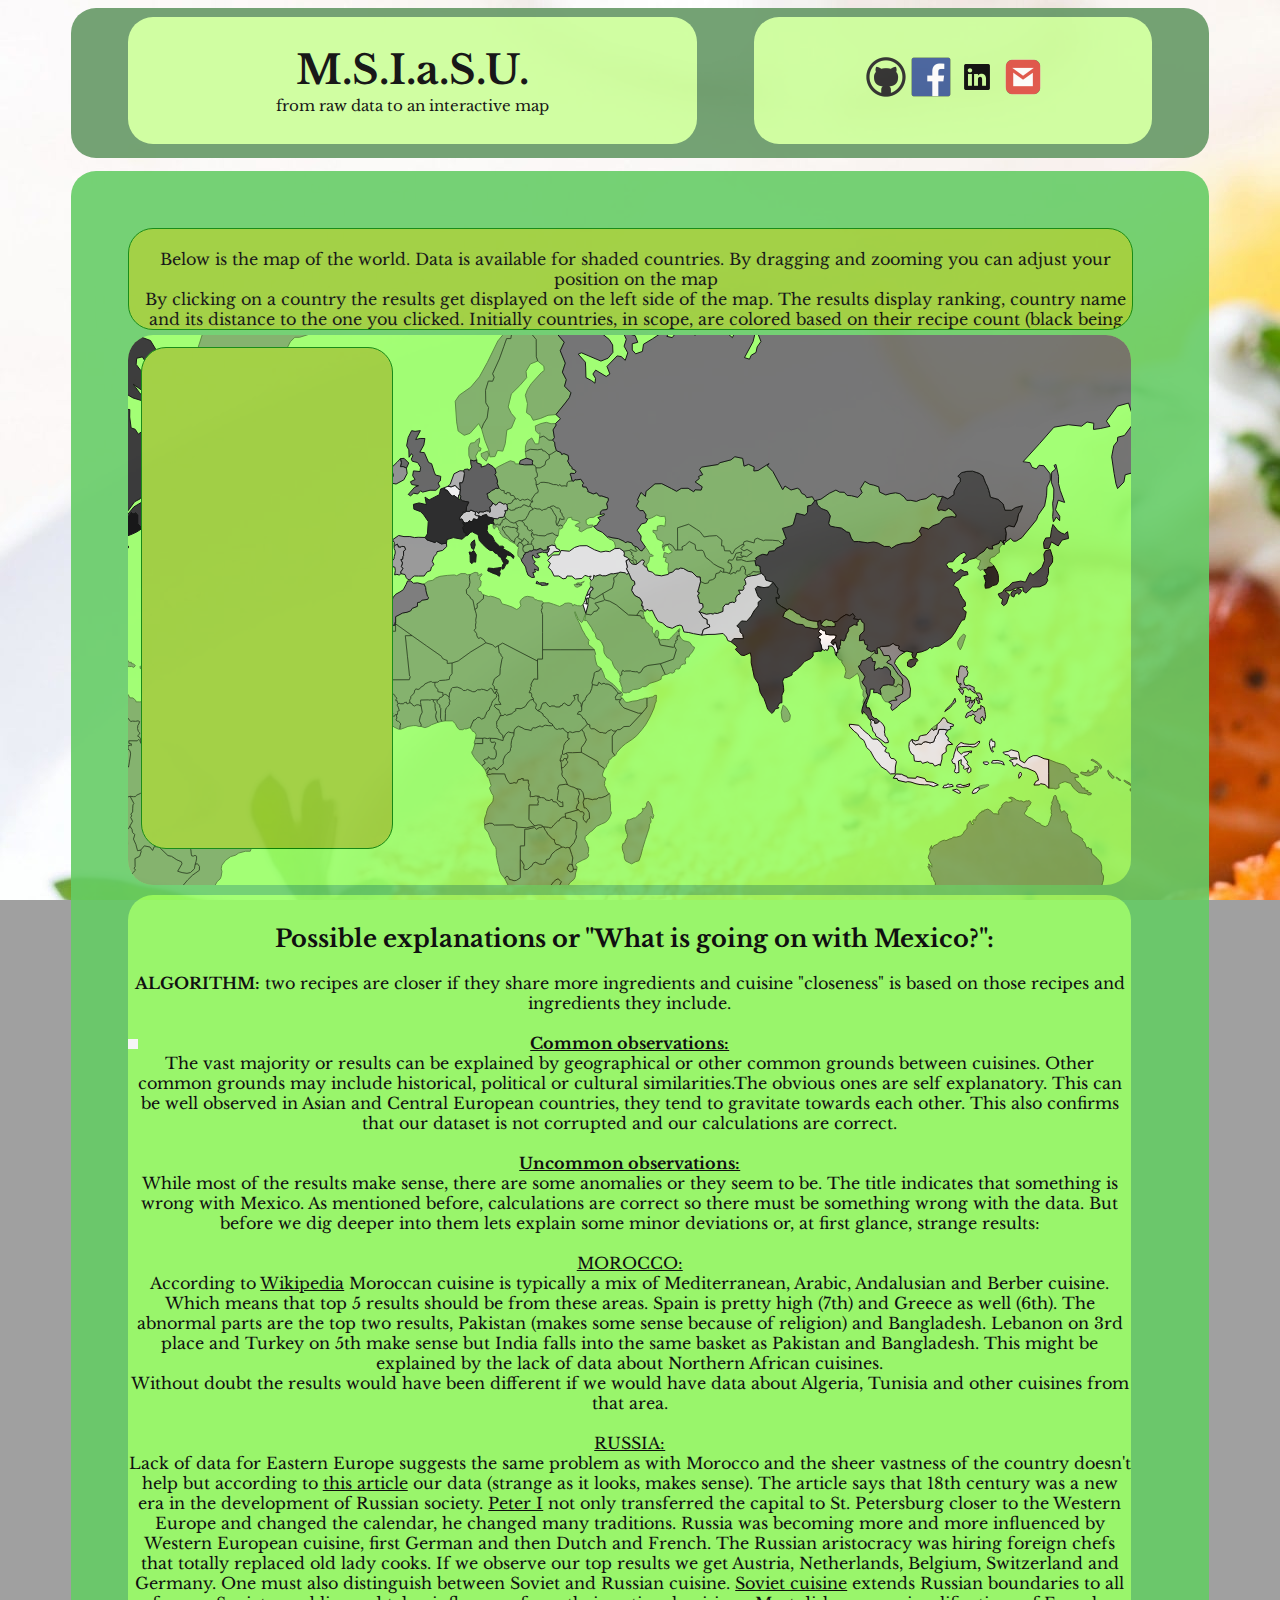
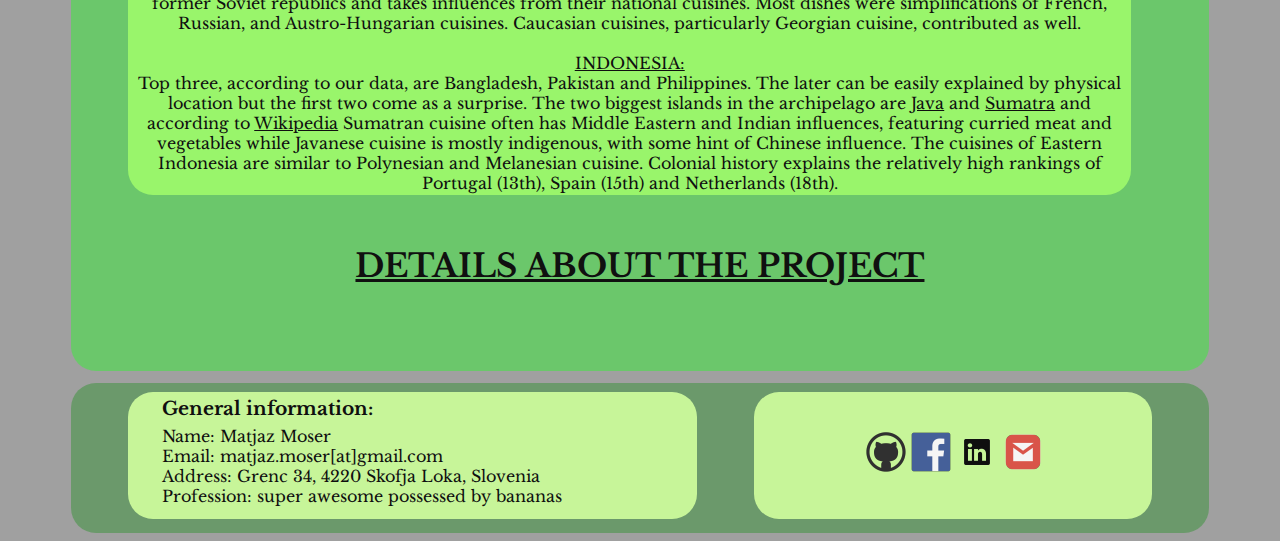
==== index.html @ 3d5a8691 "Mobile stuff" ====
<!DOCTYPE html><html><style> html{background-color:#A0A0A0;background-image:url("cake3.jpg");background-repeat:repeat-y;background-attachment:fixed !important;width:100%}</style> <head><meta name=viewport content="width=device-width, initial-scale=1"> <link rel="shortcut icon" href="cupcake.png"/> <title>M.S.I.a.S.U.</title> <link rel="stylesheet" type="text/css" href="index.css"> <link href='https://fonts.googleapis.com/css?family=Libre+Baskerville' rel='stylesheet' type='text/css'> </head> <body> <div id = "banner"> <div class = "folder"> <div class = "conectors_index"> <div id = "conectors_left"> <div class = "git"> <a href="https://github.com/moserMatjaz" target="_blank"><img src="github-icon.png"/></a> </div> <div class = "face"> <a href="https://www.facebook.com/matjaz.moser" target="_blank"><img src="F_icon.png"/></a> </div> </div> <div id = "conectors_right"> <div class = "linked"> <a href="https://www.linkedin.com/pub/matja%C5%BE-moser/88/410/b95" target="_blank"><img src="Linked_in.png"/></a> </div> <div class = "mail_to"> <a href="mailto:matjaz.moser@gmail.com" target="_blank"><img src="gmail.png"/></a> </div> </div> </div> </div> <div class = "head"> <h1 id = "banner_text"> M.S.I.a.S.U.</h1> <p id = "under_banner">from raw data to an interactive map</p> </div> </div> <div id = "main_index"> <div id = "project"> <div id = "short_descripton"> <p id = "short_description_text"> Below is the map of the world. Data is available for shaded countries. By dragging and zooming you can adjust your position on the map <br> By clicking on a country the results get displayed on the left side of the map. The results display ranking, country name and its distance to the one you clicked. Initially countries, in scope, are colored based on their recipe count (black being the highest). </p> </div> <div id = "map"> <div id = "inside_map"></div> <script src="d3.v3.min.js"></script> <script src="topojson.v1.min.js"></script> <script src="queue.v1.min.js"></script> <script src="jquery-1.11.1.min.js"></script> <script src="visualisation.js"></script> </div> <div id = "below_map"> <h2 id = "explanation_head">Possible explanations or "What is going on with Mexico?":</h2> <p id = "explanation_intro"><strong>ALGORITHM:</strong> two recipes are closer if they share more ingredients and cuisine "closeness" is based on those recipes and ingredients they include.<br><br><ins><strong>Common observations:</strong></ins><br>The vast majority or results can be explained by geographical or other common grounds between cuisines. Other common grounds may include historical, political or cultural similarities.The obvious ones are self explanatory. This can be well observed in Asian and Central European countries, they tend to gravitate towards each other. This also confirms that our dataset is not corrupted and our calculations are correct.<br><br><ins><strong>Uncommon observations:</strong></ins><br>While most of the results make sense, there are some anomalies or they seem to be. The title indicates that something is wrong with Mexico. As mentioned before, calculations are correct so there must be something wrong with the data. But before we dig deeper into them lets explain some minor deviations or, at first glance, strange results: <br><br><ins>MOROCCO:</ins><br> According to <a href="https://en.wikipedia.org/wiki/Moroccan_cuisine" target="_blank">Wikipedia</a> Moroccan cuisine is typically a mix of Mediterranean, Arabic, Andalusian and Berber cuisine. Which means that top 5 results should be from these areas. Spain is pretty high (7th) and Greece as well (6th). The abnormal parts are the top two results, Pakistan (makes some sense because of religion) and Bangladesh. Lebanon on 3rd place and Turkey on 5th make sense but India falls into the same basket as Pakistan and Bangladesh. This might be explained by the lack of data about Northern African cuisines. <br>Without doubt the results would have been different if we would have data about Algeria, Tunisia and other cuisines from that area. <br><br><ins>RUSSIA:</ins><br> Lack of data for Eastern Europe suggests the same problem as with Morocco and the sheer vastness of the country doesn't help but according to <a href="http://www.russian-plus.com/history-of-russian-cuisine-13889" target="_blank">this article</a> our data (strange as it looks, makes sense). The article says that 18th century was a new era in the development of Russian society. <a href="http://russiapedia.rt.com/prominent-russians/the-romanov-dynasty/peter-i/" target="_blank">Peter I</a> not only transferred the capital to St. Petersburg closer to the Western Europe and changed the calendar, he changed many traditions. Russia was becoming more and more influenced by Western European cuisine, first German and then Dutch and French. The Russian aristocracy was hiring foreign chefs that totally replaced old lady cooks. If we observe our top results we get Austria, Netherlands, Belgium, Switzerland and Germany. One must also distinguish between Soviet and Russian cuisine. <a href="https://en.wikipedia.org/wiki/Soviet_cuisine" target="_blank">Soviet cuisine</a> extends Russian boundaries to all former Soviet republics and takes influences from their national cuisines. Most dishes were simplifications of French, Russian, and Austro-Hungarian cuisines. Caucasian cuisines, particularly Georgian cuisine, contributed as well.<br><br><ins>INDONESIA:</ins><br> Top three, according to our data, are Bangladesh, Pakistan and Philippines. The later can be easily explained by physical location but the first two come as a surprise. The two biggest islands in the archipelago are <a href="https://en.wikipedia.org/wiki/Java" target="_blank">Java</a> and <a href="https://en.wikipedia.org/wiki/Sumatra" target="_blank">Sumatra</a> and according to <a href="https://en.wikipedia.org/wiki/Indonesian_cuisine" target="_blank">Wikipedia</a> Sumatran cuisine often has Middle Eastern and Indian influences, featuring curried meat and vegetables while Javanese cuisine is mostly indigenous, with some hint of Chinese influence. The cuisines of Eastern Indonesia are similar to Polynesian and Melanesian cuisine. Colonial history explains the relatively high rankings of Portugal (13th), Spain (15th) and Netherlands (18th).<br><br><ins>ISRAEL:</ins><br> Mostly influenced by Jewish cuisine and incorporates many foods traditionally eaten in Middle Eastern and Mediterranean cuisines. According to <a href="http://www.sbs.com.au/food/article/2008/07/01/about-israeli-food" target="_blank">SBS</a> the influences on Jewish food can be divided into two: that of the Ashkenazic and Sephardic. Ashkenazic refers to Jewish immigrants from Eastern and Western Europe. Sephardic refers to the Jewish people originating from the Middle Eastern countries. That would explain the top rankings of European countries. But according to the same article it has a strong Spanish and Portuguese influence. Well, our data shows Portugal on 12th place, Morocco on 14th and Spain at a very low 25th place. With the lack of data for most Middle Eastern countries we cannot confirm this but Turkey ranks pretty hight (8th) and Lebanon as well (16th). <br><br><ins>ITALY:</ins><br> Italian cuisine is mostly influenced by Mediterranean on or we could also say that Mediterranean is highly influenced by Italian. According to our data that seem to be true. Tops 6 cuisines are all from Mediterranean region but it comes as a surprise that Turkey ranked first. Well, two countries do have a lot of common history. Turkey, being a part of the <a href="https://en.wikipedia.org/wiki/Roman_Empire" target="_blank">Roman</a> and later <a href="https://en.wikipedia.org/wiki/Byzantine_Empire">Byzantine empire</a>, had influence on Italian cuisine. <a href="https://jumpinweb.wordpress.com/2012/11/27/food-exchange-between-italy-turkey/" target="_blank">This post</a> suggests that Italian cuisine in itself takes heavy influences from Etruscan, ancient Greek, ancient Roman,Byzantine and Jewish.<br>The same article states that Italian and Turkish cuisine have many common ingredients but they vary in spices. Italian being more simplistic, using less spices, then that of Turkey. Common spices are basil, pepper, mint, and parsley. Also both cuisines use a lot of seafood and share a big passion for salads (olive oil, feta cheese, vinaigrette and chopped green vegetables with tomatoes). <br><br><ins>SPAIN:</ins><br> Our results suggest that Spain is highly similar to Turkish and Pakistani cuisine. This can be partially explained by the dominion of <a href="https://en.wikipedia.org/wiki/Moors">Moors</a> in Spain, which invaded Iberian peninsula in 711 AD. The Muslim connection is a plausible explanation even though the Moors were of Berber and Arab descent and the name is connected with, what is now, Morocco which ranked 4th in our calculations. Spain was a major player in the colonial age and in the age of exploration of the New World (Americas) so that could explain its connection to the Mexican cuisine, it would be interesting to see the similarities to other Latin-American countries (data is absent).<br>Portugal, its western neighbor ranked 5th, surprisingly low. Spain also incorporates a lot of Mediterranean dishes which connects it to Greece at 6th, Lebanon at 7th and Italy at 9th place.<br><br><strong><h3>There are also some that, according to our data, seem to make little or no sense. These are:</h3></strong> <br><br><p id = "explanation_intro"><ins>PHILIPPINES:</ins><br> Out of top 5 only two make sense. Indonesia at 2nd place and China on 4th place. <a href="https://en.wikipedia.org/wiki/Philippine_cuisine" target="_blank">Philippine cuisine</a> is in fact strongly connected to both Indonesia and China. This can be explained by geographical and cultural similarities. Well there is not much of those with China but the cuisines are proven to be similar. The confusing part is Bangladesh being the top ranked, Pakistan on third place and Turkey on fifth. Unfortunately we found no explanation in the literature to explain this uncommon similarity .<br><br><ins>PORTUGAL:</ins><br>According to the article published in <a href="http://portuguesefood.about.com/od/PortHistory/a/The-Diverse-Influences-That-Created-Traditional-Portuguese-Cuisine.htm" target="_blank">About Food</a>, Portuguese cuisine was highly influenced by the <a href="https://en.wikipedia.org/wiki/Moors">Moors</a>, just like Spanish. And just like Spain they were also a major player in the exploration (first to sail the Cape of Good Hope in 1487 and established a route to the far east). This brought many new spices and ingredients to the portfolio of Portuguese chefs. Being a nation of explorers they also sailed West to South America and returned with pineapples, tomatoes, potatoes and corn which are all well established in the cuisine. The <a href="http://portuguesefood.about.com/od/PortHistory/a/The-Diverse-Influences-That-Created-Traditional-Portuguese-Cuisine.htm" target="_blank">article</a> also mentions strange combinations of ingredients such as bananas with fish. <br> Portuguese cuisine incorporates many properties of Mediterranean cuisine and seafood in general but according to our data Portuguese cuisine is mostly connected with central Europe its Mediterranean cousins landed on 8th (Spain) and 12th (Italy) place.</p><br><br><strong><h3>And finally the long expected Mexico:</h3></strong><br><br> <p id = "explanation_intro">According to Wikipedia, <a href="https://en.wikipedia.org/wiki/Mexican_cuisine">Mexican cuisine</a> is primarily a fusion of indigenous Mesoamerican cooking with European, especially Spanish, elements added after the Spanish conquest of the Aztec Empire in the 16th century. African and Asian influences were also introduced into the mixture during this era as a result of African slavery and the <a href="https://en.wikipedia.org/wiki/Manila_galleon">Manila-Acapulco Galleons</a>. This indicates a variety of influences from all over the place. Well it makes sense but according to our data Spain is ranked on 6th place, not nearly high enough. Top five are Bangladesh, Pakistan, Turkey, Indonesia and India respectively, all of them far away.<br><br>One might wonder why we didn't include Mexico in the "little or no sense" section because the connection to these countries sure makes little (or no) sense. The most interesting part about Mexico is its position at the top 5 for some unusual cuisines, which are: Turkey, Iran, Pakistan, Bangladesh and Indonesia, they are really a strange bunch. Mexico also appeared in top 5 for Spain but that makes perfect sense. <br>So let us dive deeper into our Mexican data: <br><br>Number of recipes: <ins>2390</ins><br>Number of ingredients: <ins>251</ins><br>Number if ingredient categories: <ins>14</ins><br><br>Mexican cuisine in itself incorporates all ingredient categories from our dataset. It also includes 65 percents of all ingredients and in total represents 4 percent of total recipe mass. <br><br>Next we checked the percentage of ingredients that are shared between Mexico and our strange crew of countries. We obtained the following results: <br><br>-Bangladesh includes <ins>22</ins> ingredients of which <ins>21</ins> are mutual. That makes <ins>95%.</ins><br>-India includes <ins>205</ins> ingredients of which <ins>184</ins> are mutual. That makes <ins>89%.</ins><br>-Iran includes <ins>54</ins> ingredients of which <ins>50</ins> are mutual. That makes <ins>92%.</ins><br>-Pakistan includes <ins>51</ins> ingredients of which <ins>48</ins> are mutual. That makes <ins>94%.</ins><br>-Spain includes <ins>129</ins> ingredients of which <ins>124</ins> are mutual. That makes <ins>96%.</ins><br>-Turkey includes <ins>39</ins> ingredients of which <ins>39</ins> are mutual. That makes <ins>100%.</ins><br><br>Of course our similarities were calculated in a much more complex manner but the upper numbers indicate strong correlations between the countries and provide a possible explanation for the phenomena.<br><br><strong>There is still something wrong with Mexico...</strong><br><br></p></div> <h1 id = "to_about"><a href="about.html" target="_blank">DETAILS ABOUT THE PROJECT</a></h1> </div> </div> <div id = "footer"> <div class = "folder"> <div class = "conectors_index"> <div class = "git"> <a href="https://github.com/moserMatjaz" target="_blank"><img src="github-icon.png"/></a> </div> <div class = "face"> <a href="https://www.facebook.com/matjaz.moser" target="_blank"><img src="F_icon.png"/></a> </div> <div class = "linked"> <a href="https://www.linkedin.com/pub/matja%C5%BE-moser/88/410/b95" target="_blank"><img src="Linked_in.png"/></a> </div> <div class = "mail_to"> <a href="mailto:matjaz.moser@gmail.com" target="_blank"><img src="gmail.png"/></a> </div> </div> </div> <div class = "head"> <h3 class = "footer_text_header">General information:</h3> <p class = "footer_text"> Name: Matjaz Moser</p> <p class = "footer_text"> Email: matjaz.moser[at]gmail.com</p> <p class = "footer_text"> Address: Grenc 34, 4220 Skofja Loka, Slovenia</p> <p class = "footer_text"> Profession: super awesome possessed by bananas</p> </div> </div> </body></html>
---- index.css ----
#banner{width:90%;height:150px;margin-left:5%;background-color:#669966;opacity:0.9;min-width:300px;max-width:1500px;border-radius:25px;}
#main_index{width:90%;height:1800px;margin-bottom:1%;margin-top:1%;margin-left:5%;background-color:#66CC66;opacity:0.9;min-width:300px;max-width:1500px;border-radius:25px;overflow:hidden;}
#main_about{padding-top:10px;width:90%;height:2500px;margin-bottom:3%;margin-top:3%;margin-left:5%;background-color:#66CC66;opacity:0.9;min-width:300px;max-width:1500px;border-radius:25px;overflow:hidden;}
#footer{width:90%;height:150px;margin-left:5%;background-color:#669966;opacity:0.9;min-width:300px;max-width:1500px;border-radius:25px;}
.head{height:85%;width:50%;float:left;margin-left:5%;margin-top:0.75%;margin-bottom:1%;border-radius:25px;background-color:#CCFF99;min-width:300px;max-width:600px;overflow:hidden;}
#banner_text{height:40%;font-family:'Libre Baskerville', serif;font-size:40px;padding:0%;overflow:hidden;text-align:center;vertical-align:middle;margin-top:5%;margin-bottom:0%;}
#under_banner{margin-top:0%;height:15%;font-family:'Libre Baskerville', serif;font-size:15px;padding:0%;overflow:hidden;text-align:center;vertical-align:middle;}
#introduction{margin-top:2%;margin-left:5%;width:90%;height:470px;}
a{font-family:'Libre Baskerville', serif;color:black;}
#introduction_left{margin-top:2px;margin-left:5px;height:59%;width:25%;float:left;border-radius:25px;background-color:#99FF66;overflow:auto;}
#introduction_right{margin-top:2px;height:90%;width:70%;float:right;overflow:auto;border-radius:25px;background-color:#99FF66}
#introduction_text{margin-top:0%;margin-bottom:2%;margin-left:2%;}
#table{margin-top:1%;margin-bottom:0%;margin-left:10%;}
#introduction_header{margin-top:1%;margin-left:2%;}
#about_me{margin-top:1%;margin-left:5%;width:90%;height:440px;background-color:#99CC33;border-radius:25px;overflow:auto;}
#about_project{margin-top:1%;margin-left:5%;width:90%;height:1480px;overflow:auto;background-color:#99CC33;margin-bottom:5%;border-radius:25px;}
#project{margin-top:5%;margin-left:5%;width:90%;height:1000px;}
#map{width:98%;height:55%;overflow:hidden;border-radius:25px;margin-top:5px;margin-bottom:10px;opacity:1;background-color:#99FF66;overflow:hidden;}
#inside_map{height:500px;width:250px;background-color:#99CC33;border:1px solid green;margin-left:1%;margin-top:1%;position:absolute;border-radius:25px;float:right;overflow:auto;}
#below_map{height:900px;width:98%;border-radius:25px;background-color:#99FF66;text-align:center; overflow: auto;}
#explanation_head{text-align:center;padding-top:1%}
#explanation_text{margin-left:1%;margin-top:1%;font-family:'Libre Baskerville', serif;font-size:90%; text-align: left;}
#short_descripton{margin-top:0%;width:98%;height:10%;background-color:#99CC33;border:1px solid green;border-radius:25px;overflow:hidden;}
#short_description_text{margin-top:2%;margin-left:1%;text-align:center;}
#paragraph_text{margin-left:10%;margin-top:1%;font-family:'Libre Baskerville', serif;font-size:100%;}
.folder{height:85%;width:35%;float:right;margin-right:5%;margin-top:1%;margin-bottom:1%;margin-top:0.75%;padding:0%;overflow:hidden;border-radius:25px;background-color:#CCFF99;min-width:300px;max-width:600px;}
.conectors{height:41px;width:240px;min-width:240px;max-width:240px;margin:0 auto;padding:40px;position:relative;}
.conectors_index{height:41px;width:185px;min-width:185px;;max-width:185px;;margin:0 auto;padding:40px;position:relative;}
.git{height:40px;width:40px;float:left;overflow:hidden;padding:0%;min-width:30px;max-width:50px;margin-left:3%;}
.face{height:40px;width:40px;padding:0%;float:left;min-width:30px;max-width:50px;margin-left:3%;}
.linked{height:40px;width:40px;overflow:hidden;padding:0%;float:left;min-width:30px;max-width:50px;margin-left:3%;}
.mail_to{height:40px;width:40px;float:right;overflow:hidden;padding:0%;float:left;min-width:30px;max-width:50px;margin-left:3%;}
.home{height:40px;width:40px;float:right;overflow:hidden;padding:0%;float:left;min-width:30px;max-width:50px;margin-left:3%;}
img{height:40px;width:40px;}
.footer_text_header{margin-top:1%;margin-left:6%;margin-right:0%;margin-bottom:1%}
.footer_text{margin-left:6%;}
#to_about{margin-top:5%;text-align:center;}
h2{margin-left:1%;font-family:'Libre Baskerville', serif;}
h3{margin-left:1%;font-family:'Libre Baskerville', serif;}
p{font-family:'Libre Baskerville', serif;}
.normal_text{margin-left:1%;font-family:'Libre Baskerville', serif;}
path{stroke:black;stroke-width:1px;fill:#585858;opacity:0.5;}
path:hover{stroke-width:1px;opacity:1;fill:#000033;}
.selected{opacity:1;}
#text{border:solid #ccc 1px;color:#666;}
.country_selector{position:absolute;background:#fff;padding:5px;text-align:left;color:#666;font-size:14px;}
p{margin:0%;}
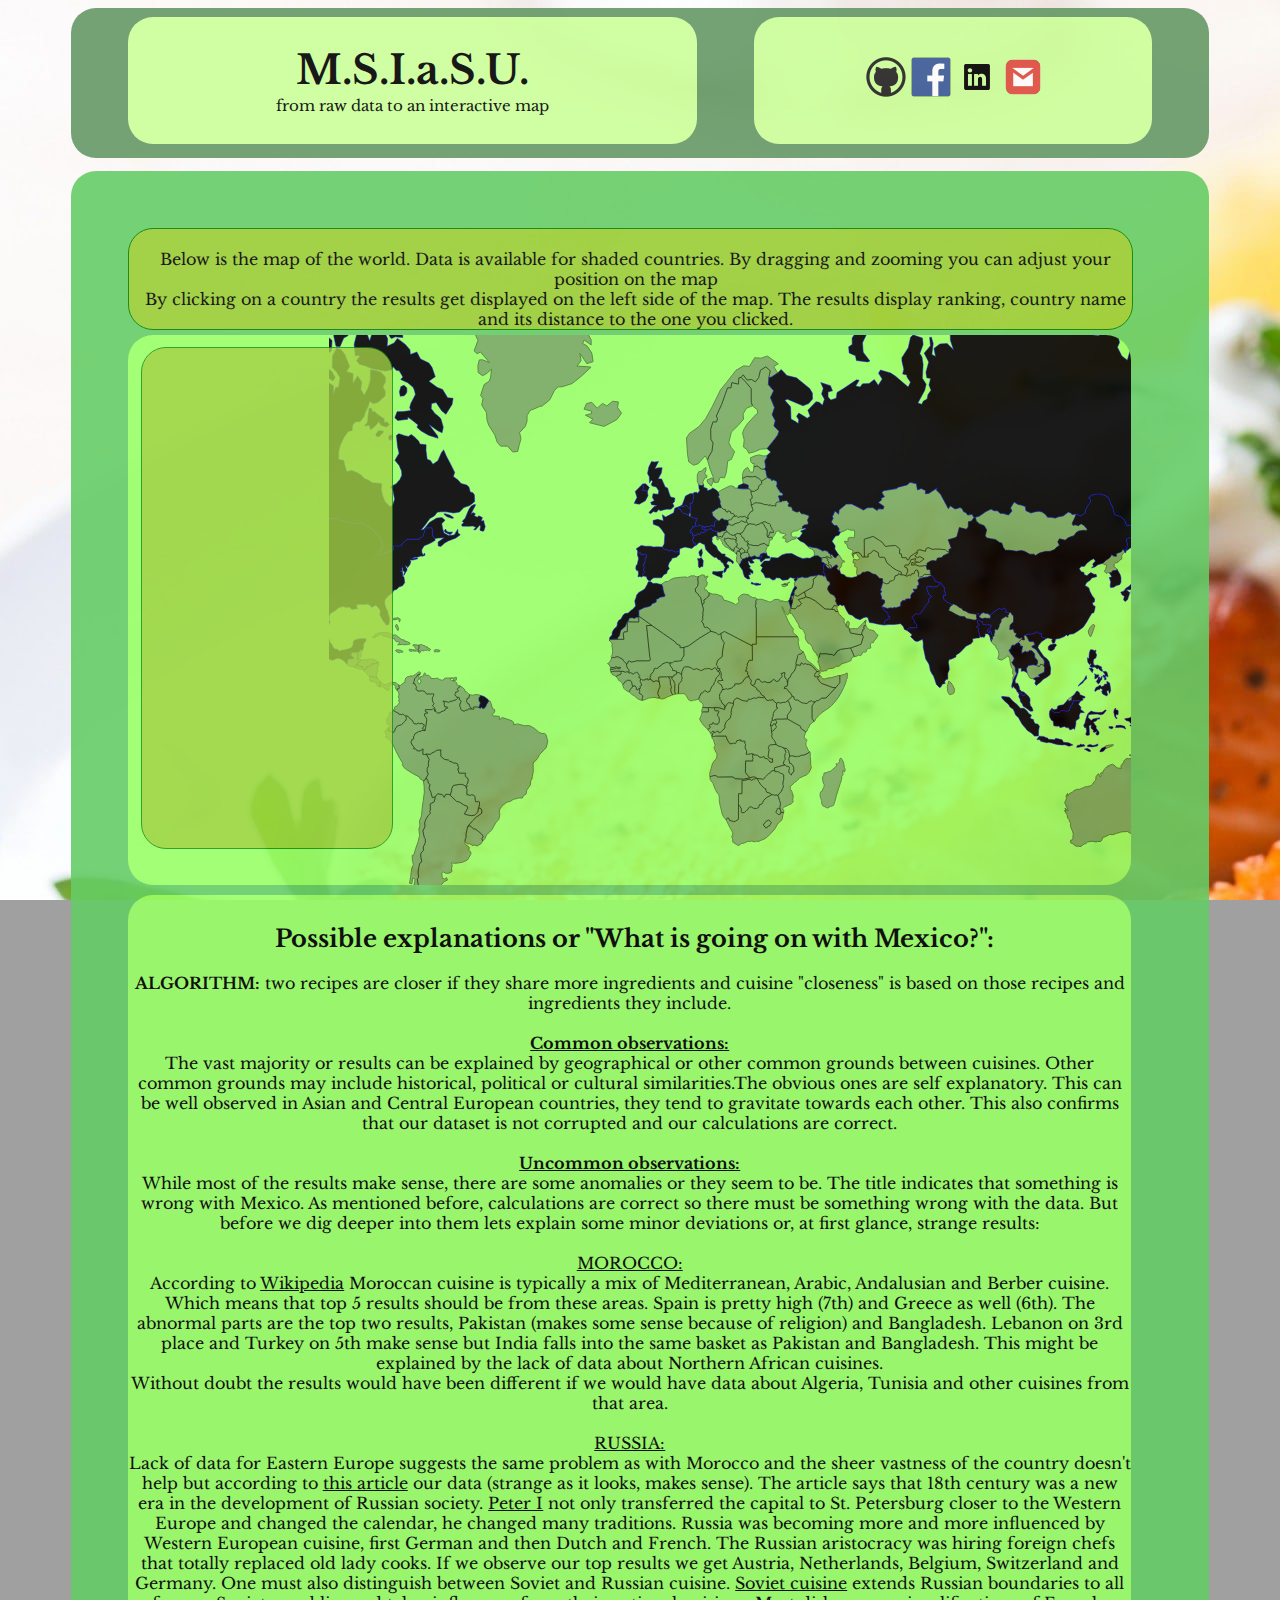
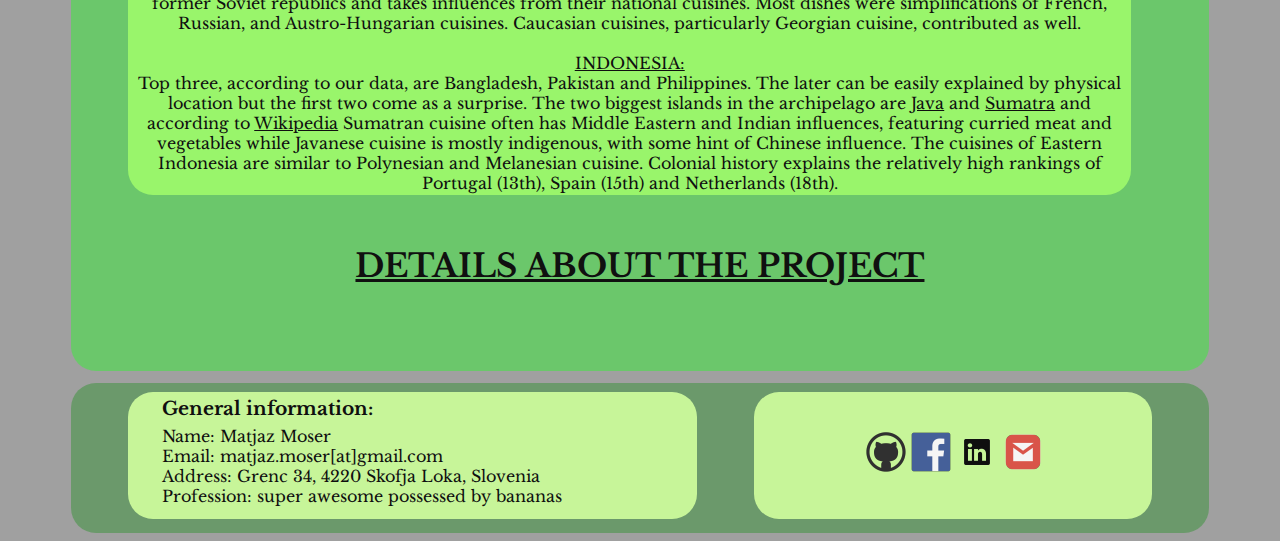
==== commit 8ccc9e68: "d" ====
--- a/index.html
+++ b/index.html
@@ -1 +1 @@
-<!DOCTYPE html><html><style> html{background-color:#A0A0A0;background-image:url("cake3.jpg");background-repeat:repeat-y;background-attachment:fixed !important;width:100%}</style> <head><meta name=viewport content="width=device-width, initial-scale=1"> <link rel="shortcut icon" href="cupcake.png"/> <title>M.S.I.a.S.U.</title> <link rel="stylesheet" type="text/css" href="index.css"> <link href='https://fonts.googleapis.com/css?family=Libre+Baskerville' rel='stylesheet' type='text/css'> </head> <body> <div id = "banner"> <div class = "folder"> <div class = "conectors_index"> <div id = "conectors_left"> <div class = "git"> <a href="https://github.com/moserMatjaz" target="_blank"><img src="github-icon.png"/></a> </div> <div class = "face"> <a href="https://www.facebook.com/matjaz.moser" target="_blank"><img src="F_icon.png"/></a> </div> </div> <div id = "conectors_right"> <div class = "linked"> <a href="https://www.linkedin.com/pub/matja%C5%BE-moser/88/410/b95" target="_blank"><img src="Linked_in.png"/></a> </div> <div class = "mail_to"> <a href="mailto:matjaz.moser@gmail.com" target="_blank"><img src="gmail.png"/></a> </div> </div> </div> </div> <div class = "head"> <h1 id = "banner_text"> M.S.I.a.S.U.</h1> <p id = "under_banner">from raw data to an interactive map</p> </div> </div> <div id = "main_index"> <div id = "project"> <div id = "short_descripton"> <p id = "short_description_text"> Below is the map of the world. Data is available for shaded countries. By dragging and zooming you can adjust your position on the map <br> By clicking on a country the results get displayed on the left side of the map. The results display ranking, country name and its distance to the one you clicked. Initially countries, in scope, are colored based on their recipe count (black being the highest). </p> </div> <div id = "map"> <div id = "inside_map"></div> <script src="d3.v3.min.js"></script> <script src="topojson.v1.min.js"></script> <script src="queue.v1.min.js"></script> <script src="jquery-1.11.1.min.js"></script> <script src="visualisation.js"></script> </div> <div id = "below_map"> <h2 id = "explanation_head">Possible explanations or "What is going on with Mexico?":</h2> <p id = "explanation_intro"><strong>ALGORITHM:</strong> two recipes are closer if they share more ingredients and cuisine "closeness" is based on those recipes and ingredients they include.<br><br><ins><strong>Common observations:</strong></ins><br>The vast majority or results can be explained by geographical or other common grounds between cuisines. Other common grounds may include historical, political or cultural similarities.The obvious ones are self explanatory. This can be well observed in Asian and Central European countries, they tend to gravitate towards each other. This also confirms that our dataset is not corrupted and our calculations are correct.<br><br><ins><strong>Uncommon observations:</strong></ins><br>While most of the results make sense, there are some anomalies or they seem to be. The title indicates that something is wrong with Mexico. As mentioned before, calculations are correct so there must be something wrong with the data. But before we dig deeper into them lets explain some minor deviations or, at first glance, strange results: <br><br><ins>MOROCCO:</ins><br> According to <a href="https://en.wikipedia.org/wiki/Moroccan_cuisine" target="_blank">Wikipedia</a> Moroccan cuisine is typically a mix of Mediterranean, Arabic, Andalusian and Berber cuisine. Which means that top 5 results should be from these areas. Spain is pretty high (7th) and Greece as well (6th). The abnormal parts are the top two results, Pakistan (makes some sense because of religion) and Bangladesh. Lebanon on 3rd place and Turkey on 5th make sense but India falls into the same basket as Pakistan and Bangladesh. This might be explained by the lack of data about Northern African cuisines. <br>Without doubt the results would have been different if we would have data about Algeria, Tunisia and other cuisines from that area. <br><br><ins>RUSSIA:</ins><br> Lack of data for Eastern Europe suggests the same problem as with Morocco and the sheer vastness of the country doesn't help but according to <a href="http://www.russian-plus.com/history-of-russian-cuisine-13889" target="_blank">this article</a> our data (strange as it looks, makes sense). The article says that 18th century was a new era in the development of Russian society. <a href="http://russiapedia.rt.com/prominent-russians/the-romanov-dynasty/peter-i/" target="_blank">Peter I</a> not only transferred the capital to St. Petersburg closer to the Western Europe and changed the calendar, he changed many traditions. Russia was becoming more and more influenced by Western European cuisine, first German and then Dutch and French. The Russian aristocracy was hiring foreign chefs that totally replaced old lady cooks. If we observe our top results we get Austria, Netherlands, Belgium, Switzerland and Germany. One must also distinguish between Soviet and Russian cuisine. <a href="https://en.wikipedia.org/wiki/Soviet_cuisine" target="_blank">Soviet cuisine</a> extends Russian boundaries to all former Soviet republics and takes influences from their national cuisines. Most dishes were simplifications of French, Russian, and Austro-Hungarian cuisines. Caucasian cuisines, particularly Georgian cuisine, contributed as well.<br><br><ins>INDONESIA:</ins><br> Top three, according to our data, are Bangladesh, Pakistan and Philippines. The later can be easily explained by physical location but the first two come as a surprise. The two biggest islands in the archipelago are <a href="https://en.wikipedia.org/wiki/Java" target="_blank">Java</a> and <a href="https://en.wikipedia.org/wiki/Sumatra" target="_blank">Sumatra</a> and according to <a href="https://en.wikipedia.org/wiki/Indonesian_cuisine" target="_blank">Wikipedia</a> Sumatran cuisine often has Middle Eastern and Indian influences, featuring curried meat and vegetables while Javanese cuisine is mostly indigenous, with some hint of Chinese influence. The cuisines of Eastern Indonesia are similar to Polynesian and Melanesian cuisine. Colonial history explains the relatively high rankings of Portugal (13th), Spain (15th) and Netherlands (18th).<br><br><ins>ISRAEL:</ins><br> Mostly influenced by Jewish cuisine and incorporates many foods traditionally eaten in Middle Eastern and Mediterranean cuisines. According to <a href="http://www.sbs.com.au/food/article/2008/07/01/about-israeli-food" target="_blank">SBS</a> the influences on Jewish food can be divided into two: that of the Ashkenazic and Sephardic. Ashkenazic refers to Jewish immigrants from Eastern and Western Europe. Sephardic refers to the Jewish people originating from the Middle Eastern countries. That would explain the top rankings of European countries. But according to the same article it has a strong Spanish and Portuguese influence. Well, our data shows Portugal on 12th place, Morocco on 14th and Spain at a very low 25th place. With the lack of data for most Middle Eastern countries we cannot confirm this but Turkey ranks pretty hight (8th) and Lebanon as well (16th). <br><br><ins>ITALY:</ins><br> Italian cuisine is mostly influenced by Mediterranean on or we could also say that Mediterranean is highly influenced by Italian. According to our data that seem to be true. Tops 6 cuisines are all from Mediterranean region but it comes as a surprise that Turkey ranked first. Well, two countries do have a lot of common history. Turkey, being a part of the <a href="https://en.wikipedia.org/wiki/Roman_Empire" target="_blank">Roman</a> and later <a href="https://en.wikipedia.org/wiki/Byzantine_Empire">Byzantine empire</a>, had influence on Italian cuisine. <a href="https://jumpinweb.wordpress.com/2012/11/27/food-exchange-between-italy-turkey/" target="_blank">This post</a> suggests that Italian cuisine in itself takes heavy influences from Etruscan, ancient Greek, ancient Roman,Byzantine and Jewish.<br>The same article states that Italian and Turkish cuisine have many common ingredients but they vary in spices. Italian being more simplistic, using less spices, then that of Turkey. Common spices are basil, pepper, mint, and parsley. Also both cuisines use a lot of seafood and share a big passion for salads (olive oil, feta cheese, vinaigrette and chopped green vegetables with tomatoes). <br><br><ins>SPAIN:</ins><br> Our results suggest that Spain is highly similar to Turkish and Pakistani cuisine. This can be partially explained by the dominion of <a href="https://en.wikipedia.org/wiki/Moors">Moors</a> in Spain, which invaded Iberian peninsula in 711 AD. The Muslim connection is a plausible explanation even though the Moors were of Berber and Arab descent and the name is connected with, what is now, Morocco which ranked 4th in our calculations. Spain was a major player in the colonial age and in the age of exploration of the New World (Americas) so that could explain its connection to the Mexican cuisine, it would be interesting to see the similarities to other Latin-American countries (data is absent).<br>Portugal, its western neighbor ranked 5th, surprisingly low. Spain also incorporates a lot of Mediterranean dishes which connects it to Greece at 6th, Lebanon at 7th and Italy at 9th place.<br><br><strong><h3>There are also some that, according to our data, seem to make little or no sense. These are:</h3></strong> <br><br><p id = "explanation_intro"><ins>PHILIPPINES:</ins><br> Out of top 5 only two make sense. Indonesia at 2nd place and China on 4th place. <a href="https://en.wikipedia.org/wiki/Philippine_cuisine" target="_blank">Philippine cuisine</a> is in fact strongly connected to both Indonesia and China. This can be explained by geographical and cultural similarities. Well there is not much of those with China but the cuisines are proven to be similar. The confusing part is Bangladesh being the top ranked, Pakistan on third place and Turkey on fifth. Unfortunately we found no explanation in the literature to explain this uncommon similarity .<br><br><ins>PORTUGAL:</ins><br>According to the article published in <a href="http://portuguesefood.about.com/od/PortHistory/a/The-Diverse-Influences-That-Created-Traditional-Portuguese-Cuisine.htm" target="_blank">About Food</a>, Portuguese cuisine was highly influenced by the <a href="https://en.wikipedia.org/wiki/Moors">Moors</a>, just like Spanish. And just like Spain they were also a major player in the exploration (first to sail the Cape of Good Hope in 1487 and established a route to the far east). This brought many new spices and ingredients to the portfolio of Portuguese chefs. Being a nation of explorers they also sailed West to South America and returned with pineapples, tomatoes, potatoes and corn which are all well established in the cuisine. The <a href="http://portuguesefood.about.com/od/PortHistory/a/The-Diverse-Influences-That-Created-Traditional-Portuguese-Cuisine.htm" target="_blank">article</a> also mentions strange combinations of ingredients such as bananas with fish. <br> Portuguese cuisine incorporates many properties of Mediterranean cuisine and seafood in general but according to our data Portuguese cuisine is mostly connected with central Europe its Mediterranean cousins landed on 8th (Spain) and 12th (Italy) place.</p><br><br><strong><h3>And finally the long expected Mexico:</h3></strong><br><br> <p id = "explanation_intro">According to Wikipedia, <a href="https://en.wikipedia.org/wiki/Mexican_cuisine">Mexican cuisine</a> is primarily a fusion of indigenous Mesoamerican cooking with European, especially Spanish, elements added after the Spanish conquest of the Aztec Empire in the 16th century. African and Asian influences were also introduced into the mixture during this era as a result of African slavery and the <a href="https://en.wikipedia.org/wiki/Manila_galleon">Manila-Acapulco Galleons</a>. This indicates a variety of influences from all over the place. Well it makes sense but according to our data Spain is ranked on 6th place, not nearly high enough. Top five are Bangladesh, Pakistan, Turkey, Indonesia and India respectively, all of them far away.<br><br>One might wonder why we didn't include Mexico in the "little or no sense" section because the connection to these countries sure makes little (or no) sense. The most interesting part about Mexico is its position at the top 5 for some unusual cuisines, which are: Turkey, Iran, Pakistan, Bangladesh and Indonesia, they are really a strange bunch. Mexico also appeared in top 5 for Spain but that makes perfect sense. <br>So let us dive deeper into our Mexican data: <br><br>Number of recipes: <ins>2390</ins><br>Number of ingredients: <ins>251</ins><br>Number if ingredient categories: <ins>14</ins><br><br>Mexican cuisine in itself incorporates all ingredient categories from our dataset. It also includes 65 percents of all ingredients and in total represents 4 percent of total recipe mass. <br><br>Next we checked the percentage of ingredients that are shared between Mexico and our strange crew of countries. We obtained the following results: <br><br>-Bangladesh includes <ins>22</ins> ingredients of which <ins>21</ins> are mutual. That makes <ins>95%.</ins><br>-India includes <ins>205</ins> ingredients of which <ins>184</ins> are mutual. That makes <ins>89%.</ins><br>-Iran includes <ins>54</ins> ingredients of which <ins>50</ins> are mutual. That makes <ins>92%.</ins><br>-Pakistan includes <ins>51</ins> ingredients of which <ins>48</ins> are mutual. That makes <ins>94%.</ins><br>-Spain includes <ins>129</ins> ingredients of which <ins>124</ins> are mutual. That makes <ins>96%.</ins><br>-Turkey includes <ins>39</ins> ingredients of which <ins>39</ins> are mutual. That makes <ins>100%.</ins><br><br>Of course our similarities were calculated in a much more complex manner but the upper numbers indicate strong correlations between the countries and provide a possible explanation for the phenomena.<br><br><strong>There is still something wrong with Mexico...</strong><br><br></p></div> <h1 id = "to_about"><a href="about.html" target="_blank">DETAILS ABOUT THE PROJECT</a></h1> </div> </div> <div id = "footer"> <div class = "folder"> <div class = "conectors_index"> <div class = "git"> <a href="https://github.com/moserMatjaz" target="_blank"><img src="github-icon.png"/></a> </div> <div class = "face"> <a href="https://www.facebook.com/matjaz.moser" target="_blank"><img src="F_icon.png"/></a> </div> <div class = "linked"> <a href="https://www.linkedin.com/pub/matja%C5%BE-moser/88/410/b95" target="_blank"><img src="Linked_in.png"/></a> </div> <div class = "mail_to"> <a href="mailto:matjaz.moser@gmail.com" target="_blank"><img src="gmail.png"/></a> </div> </div> </div> <div class = "head"> <h3 class = "footer_text_header">General information:</h3> <p class = "footer_text"> Name: Matjaz Moser</p> <p class = "footer_text"> Email: matjaz.moser[at]gmail.com</p> <p class = "footer_text"> Address: Grenc 34, 4220 Skofja Loka, Slovenia</p> <p class = "footer_text"> Profession: super awesome possessed by bananas</p> </div> </div> </body></html>+<!DOCTYPE html><html><style> html{background-color:#A0A0A0;background-image:url("cake3.jpg");background-repeat:repeat-y;background-attachment:fixed !important;width:100%}</style> <head> <link rel="shortcut icon" href="cupcake.png"/> <title>M.S.I.a.S.U.</title> <link rel="stylesheet" type="text/css" href="index.css"> <link href='https://fonts.googleapis.com/css?family=Libre+Baskerville' rel='stylesheet' type='text/css'> </head> <body> <div id = "banner"> <div class = "folder"> <div class = "conectors_index"> <div id = "conectors_left"> <div class = "git"> <a href="https://github.com/moserMatjaz" target="_blank"><img src="github-icon.png"/></a> </div> <div class = "face"> <a href="https://www.facebook.com/matjaz.moser" target="_blank"><img src="F_icon.png"/></a> </div> </div> <div id = "conectors_right"> <div class = "linked"> <a href="https://www.linkedin.com/pub/matja%C5%BE-moser/88/410/b95" target="_blank"><img src="Linked_in.png"/></a> </div> <div class = "mail_to"> <a href="mailto:matjaz.moser@gmail.com" target="_blank"><img src="gmail.png"/></a> </div> </div> </div> </div> <div class = "head"> <h1 id = "banner_text"> M.S.I.a.S.U.</h1> <p id = "under_banner">from raw data to an interactive map</p> </div> </div> <div id = "main_index"> <div id = "project"> <div id = "short_descripton"> <p id = "short_description_text"> Below is the map of the world. Data is available for shaded countries. By dragging and zooming you can adjust your position on the map <br> By clicking on a country the results get displayed on the left side of the map. The results display ranking, country name and its distance to the one you clicked.</p> </div> <div id = "map"> <div id = "inside_map"></div> <script src="d3.v3.min.js"></script> <script src="topojson.v1.min.js"></script> <script src="queue.v1.min.js"></script> <script src="jquery-1.11.1.min.js"></script> <script src="visualisation.js"></script> </div> <div id = "below_map"> <h2 id = "explanation_head">Possible explanations or "What is going on with Mexico?":</h2> <p id = "explanation_intro"><strong>ALGORITHM:</strong> two recipes are closer if they share more ingredients and cuisine "closeness" is based on those recipes and ingredients they include.<br><br><ins><strong>Common observations:</strong></ins><br>The vast majority or results can be explained by geographical or other common grounds between cuisines. Other common grounds may include historical, political or cultural similarities.The obvious ones are self explanatory. This can be well observed in Asian and Central European countries, they tend to gravitate towards each other. This also confirms that our dataset is not corrupted and our calculations are correct.<br><br><ins><strong>Uncommon observations:</strong></ins><br>While most of the results make sense, there are some anomalies or they seem to be. The title indicates that something is wrong with Mexico. As mentioned before, calculations are correct so there must be something wrong with the data. But before we dig deeper into them lets explain some minor deviations or, at first glance, strange results: <br><br><ins>MOROCCO:</ins><br> According to <a href="https://en.wikipedia.org/wiki/Moroccan_cuisine" target="_blank">Wikipedia</a> Moroccan cuisine is typically a mix of Mediterranean, Arabic, Andalusian and Berber cuisine. Which means that top 5 results should be from these areas. Spain is pretty high (7th) and Greece as well (6th). The abnormal parts are the top two results, Pakistan (makes some sense because of religion) and Bangladesh. Lebanon on 3rd place and Turkey on 5th make sense but India falls into the same basket as Pakistan and Bangladesh. This might be explained by the lack of data about Northern African cuisines. <br>Without doubt the results would have been different if we would have data about Algeria, Tunisia and other cuisines from that area. <br><br><ins>RUSSIA:</ins><br> Lack of data for Eastern Europe suggests the same problem as with Morocco and the sheer vastness of the country doesn't help but according to <a href="http://www.russian-plus.com/history-of-russian-cuisine-13889" target="_blank">this article</a> our data (strange as it looks, makes sense). The article says that 18th century was a new era in the development of Russian society. <a href="http://russiapedia.rt.com/prominent-russians/the-romanov-dynasty/peter-i/" target="_blank">Peter I</a> not only transferred the capital to St. Petersburg closer to the Western Europe and changed the calendar, he changed many traditions. Russia was becoming more and more influenced by Western European cuisine, first German and then Dutch and French. The Russian aristocracy was hiring foreign chefs that totally replaced old lady cooks. If we observe our top results we get Austria, Netherlands, Belgium, Switzerland and Germany. One must also distinguish between Soviet and Russian cuisine. <a href="https://en.wikipedia.org/wiki/Soviet_cuisine" target="_blank">Soviet cuisine</a> extends Russian boundaries to all former Soviet republics and takes influences from their national cuisines. Most dishes were simplifications of French, Russian, and Austro-Hungarian cuisines. Caucasian cuisines, particularly Georgian cuisine, contributed as well.<br><br><ins>INDONESIA:</ins><br> Top three, according to our data, are Bangladesh, Pakistan and Philippines. The later can be easily explained by physical location but the first two come as a surprise. The two biggest islands in the archipelago are <a href="https://en.wikipedia.org/wiki/Java" target="_blank">Java</a> and <a href="https://en.wikipedia.org/wiki/Sumatra" target="_blank">Sumatra</a> and according to <a href="https://en.wikipedia.org/wiki/Indonesian_cuisine" target="_blank">Wikipedia</a> Sumatran cuisine often has Middle Eastern and Indian influences, featuring curried meat and vegetables while Javanese cuisine is mostly indigenous, with some hint of Chinese influence. The cuisines of Eastern Indonesia are similar to Polynesian and Melanesian cuisine. Colonial history explains the relatively high rankings of Portugal (13th), Spain (15th) and Netherlands (18th).<br><br><ins>ISRAEL:</ins><br> Mostly influenced by Jewish cuisine and incorporates many foods traditionally eaten in Middle Eastern and Mediterranean cuisines. According to <a href="http://www.sbs.com.au/food/article/2008/07/01/about-israeli-food" target="_blank">SBS</a> the influences on Jewish food can be divided into two: that of the Ashkenazic and Sephardic. Ashkenazic refers to Jewish immigrants from Eastern and Western Europe. Sephardic refers to the Jewish people originating from the Middle Eastern countries. That would explain the top rankings of European countries. But according to the same article it has a strong Spanish and Portuguese influence. Well, our data shows Portugal on 12th place, Morocco on 14th and Spain at a very low 25th place. With the lack of data for most Middle Eastern countries we cannot confirm this but Turkey ranks pretty hight (8th) and Lebanon as well (16th). <br><br><ins>ITALY:</ins><br> Italian cuisine is mostly influenced by Mediterranean on or we could also say that Mediterranean is highly influenced by Italian. According to our data that seem to be true. Tops 6 cuisines are all from Mediterranean region but it comes as a surprise that Turkey ranked first. Well, two countries do have a lot of common history. Turkey, being a part of the <a href="https://en.wikipedia.org/wiki/Roman_Empire" target="_blank">Roman</a> and later <a href="https://en.wikipedia.org/wiki/Byzantine_Empire">Byzantine empire</a>, had influence on Italian cuisine. <a href="https://jumpinweb.wordpress.com/2012/11/27/food-exchange-between-italy-turkey/" target="_blank">This post</a> suggests that Italian cuisine in itself takes heavy influences from Etruscan, ancient Greek, ancient Roman,Byzantine and Jewish.<br>The same article states that Italian and Turkish cuisine have many common ingredients but they vary in spices. Italian being more simplistic, using less spices, then that of Turkey. Common spices are basil, pepper, mint, and parsley. Also both cuisines use a lot of seafood and share a big passion for salads (olive oil, feta cheese, vinaigrette and chopped green vegetables with tomatoes). <br><br><ins>SPAIN:</ins><br> Our results suggest that Spain is highly similar to Turkish and Pakistani cuisine. This can be partially explained by the dominion of <a href="https://en.wikipedia.org/wiki/Moors">Moors</a> in Spain, which invaded Iberian peninsula in 711 AD. The Muslim connection is a plausible explanation even though the Moors were of Berber and Arab descent and the name is connected with, what is now, Morocco which ranked 4th in our calculations. Spain was a major player in the colonial age and in the age of exploration of the New World (Americas) so that could explain its connection to the Mexican cuisine, it would be interesting to see the similarities to other Latin-American countries (data is absent).<br>Portugal, its western neighbor ranked 5th, surprisingly low. Spain also incorporates a lot of Mediterranean dishes which connects it to Greece at 6th, Lebanon at 7th and Italy at 9th place.<br><br><strong><h3>There are also some that, according to our data, seem to make little or no sense. These are:</h3></strong> <br><br><p id = "explanation_intro"><ins>PHILIPPINES:</ins><br> Out of top 5 only two make sense. Indonesia at 2nd place and China on 4th place. <a href="https://en.wikipedia.org/wiki/Philippine_cuisine" target="_blank">Philippine cuisine</a> is in fact strongly connected to both Indonesia and China. This can be explained by geographical and cultural similarities. Well there is not much of those with China but the cuisines are proven to be similar. The confusing part is Bangladesh being the top ranked, Pakistan on third place and Turkey on fifth. Unfortunately we found no explanation in the literature to explain this uncommon similarity .<br><br><ins>PORTUGAL:</ins><br>According to the article published in <a href="http://portuguesefood.about.com/od/PortHistory/a/The-Diverse-Influences-That-Created-Traditional-Portuguese-Cuisine.htm" target="_blank">About Food</a>, Portuguese cuisine was highly influenced by the <a href="https://en.wikipedia.org/wiki/Moors">Moors</a>, just like Spanish. And just like Spain they were also a major player in the exploration (first to sail the Cape of Good Hope in 1487 and established a route to the far east). This brought many new spices and ingredients to the portfolio of Portuguese chefs. Being a nation of explorers they also sailed West to South America and returned with pineapples, tomatoes, potatoes and corn which are all well established in the cuisine. The <a href="http://portuguesefood.about.com/od/PortHistory/a/The-Diverse-Influences-That-Created-Traditional-Portuguese-Cuisine.htm" target="_blank">article</a> also mentions strange combinations of ingredients such as bananas with fish. <br> Portuguese cuisine incorporates many properties of Mediterranean cuisine and seafood in general but according to our data Portuguese cuisine is mostly connected with central Europe its Mediterranean cousins landed on 8th (Spain) and 12th (Italy) place.</p><br><br><strong><h3>And finally the long expected Mexico:</h3></strong><br><br> <p id = "explanation_intro">According to Wikipedia, <a href="https://en.wikipedia.org/wiki/Mexican_cuisine">Mexican cuisine</a> is primarily a fusion of indigenous Mesoamerican cooking with European, especially Spanish, elements added after the Spanish conquest of the Aztec Empire in the 16th century. African and Asian influences were also introduced into the mixture during this era as a result of African slavery and the <a href="https://en.wikipedia.org/wiki/Manila_galleon">Manila-Acapulco Galleons</a>. This indicates a variety of influences from all over the place. Well it makes sense but according to our data Spain is ranked on 6th place, not nearly high enough. Top five are Bangladesh, Pakistan, Turkey, Indonesia and India respectively, all of them far away.<br><br>One might wonder why we didn't include Mexico in the "little or no sense" section because the connection to these countries sure makes little (or no) sense. The most interesting part about Mexico is its position at the top 5 for some unusual cuisines, which are: Turkey, Iran, Pakistan, Bangladesh and Indonesia, they are really a strange bunch. Mexico also appeared in top 5 for Spain but that makes perfect sense. <br>So let us dive deeper into our Mexican data: <br><br>Number of recipes: <ins>2390</ins><br>Number of ingredients: <ins>251</ins><br>Number if ingredient categories: <ins>14</ins><br><br>Mexican cuisine in itself incorporates all ingredient categories from our dataset. It also includes 65 percents of all ingredients and in total represents 4 percent of total recipe mass. <br><br>Next we checked the percentage of ingredients that are shared between Mexico and our strange crew of countries. We obtained the following results: <br><br>-Bangladesh includes <ins>22</ins> ingredients of which <ins>21</ins> are mutual. That makes <ins>95%.</ins><br>-India includes <ins>205</ins> ingredients of which <ins>184</ins> are mutual. That makes <ins>89%.</ins><br>-Iran includes <ins>54</ins> ingredients of which <ins>50</ins> are mutual. That makes <ins>92%.</ins><br>-Pakistan includes <ins>51</ins> ingredients of which <ins>48</ins> are mutual. That makes <ins>94%.</ins><br>-Spain includes <ins>129</ins> ingredients of which <ins>124</ins> are mutual. That makes <ins>96%.</ins><br>-Turkey includes <ins>39</ins> ingredients of which <ins>39</ins> are mutual. That makes <ins>100%.</ins><br><br>Of course our similarities were calculated in a much more complex manner but the upper numbers indicate strong correlations between the countries and provide a possible explanation for the phenomena.<br><br><strong>There is still something wrong with Mexico...</strong><br><br></p></div> <h1 id = "to_about"><a href="about.html" target="_blank">DETAILS ABOUT THE PROJECT</a></h1> </div> </div> <div id = "footer"> <div class = "folder"> <div class = "conectors_index"> <div class = "git"> <a href="https://github.com/moserMatjaz" target="_blank"><img src="github-icon.png"/></a> </div> <div class = "face"> <a href="https://www.facebook.com/matjaz.moser" target="_blank"><img src="F_icon.png"/></a> </div> <div class = "linked"> <a href="https://www.linkedin.com/pub/matja%C5%BE-moser/88/410/b95" target="_blank"><img src="Linked_in.png"/></a> </div> <div class = "mail_to"> <a href="mailto:matjaz.moser@gmail.com" target="_blank"><img src="gmail.png"/></a> </div> </div> </div> <div class = "head"> <h3 class = "footer_text_header">General information:</h3> <p class = "footer_text"> Name: Matjaz Moser</p> <p class = "footer_text"> Email: matjaz.moser[at]gmail.com</p> <p class = "footer_text"> Address: Grenc 34, 4220 Skofja Loka, Slovenia</p> <p class = "footer_text"> Profession: super awesome possessed by bananas</p> </div> </div> </body></html>--- a/index.css
+++ b/index.css
@@ -16,7 +16,7 @@
 #about_project{margin-top:1%;margin-left:5%;width:90%;height:1480px;overflow:auto;background-color:#99CC33;margin-bottom:5%;border-radius:25px;}
 #project{margin-top:5%;margin-left:5%;width:90%;height:1000px;}
 #map{width:98%;height:55%;overflow:hidden;border-radius:25px;margin-top:5px;margin-bottom:10px;opacity:1;background-color:#99FF66;overflow:hidden;}
-#inside_map{height:500px;width:250px;background-color:#99CC33;border:1px solid green;margin-left:1%;margin-top:1%;position:absolute;border-radius:25px;float:right;overflow:auto;}
+#inside_map{height:500px;width:250px;background-color:#99CC33;border:1px solid green;margin-left:1%;margin-top:1%;position:absolute;border-radius:25px;float:right;overflow:auto;opacity: 0.8;}
 #below_map{height:900px;width:98%;border-radius:25px;background-color:#99FF66;text-align:center; overflow: auto;}
 #explanation_head{text-align:center;padding-top:1%}
 #explanation_text{margin-left:1%;margin-top:1%;font-family:'Libre Baskerville', serif;font-size:90%; text-align: left;}
@@ -42,6 +42,8 @@
 path{stroke:black;stroke-width:1px;fill:#585858;opacity:0.5;}
 path:hover{stroke-width:1px;opacity:1;fill:#000033;}
 .selected{opacity:1;}
+.in_scope{stroke:blue;stroke-width:0.5px;fill:black;opacity:1;}
 #text{border:solid #ccc 1px;color:#666;}
-.country_selector{position:absolute;background:#fff;padding:5px;text-align:left;color:#666;font-size:14px;}
-p{margin:0%;}+.country_selector{position:absolute;background:none;padding:5px;text-align:left;color:#FFFFFF;font-size:20px; opacity: 1;}
+p{margin:0%;}
+svg {padding-left: 20%}
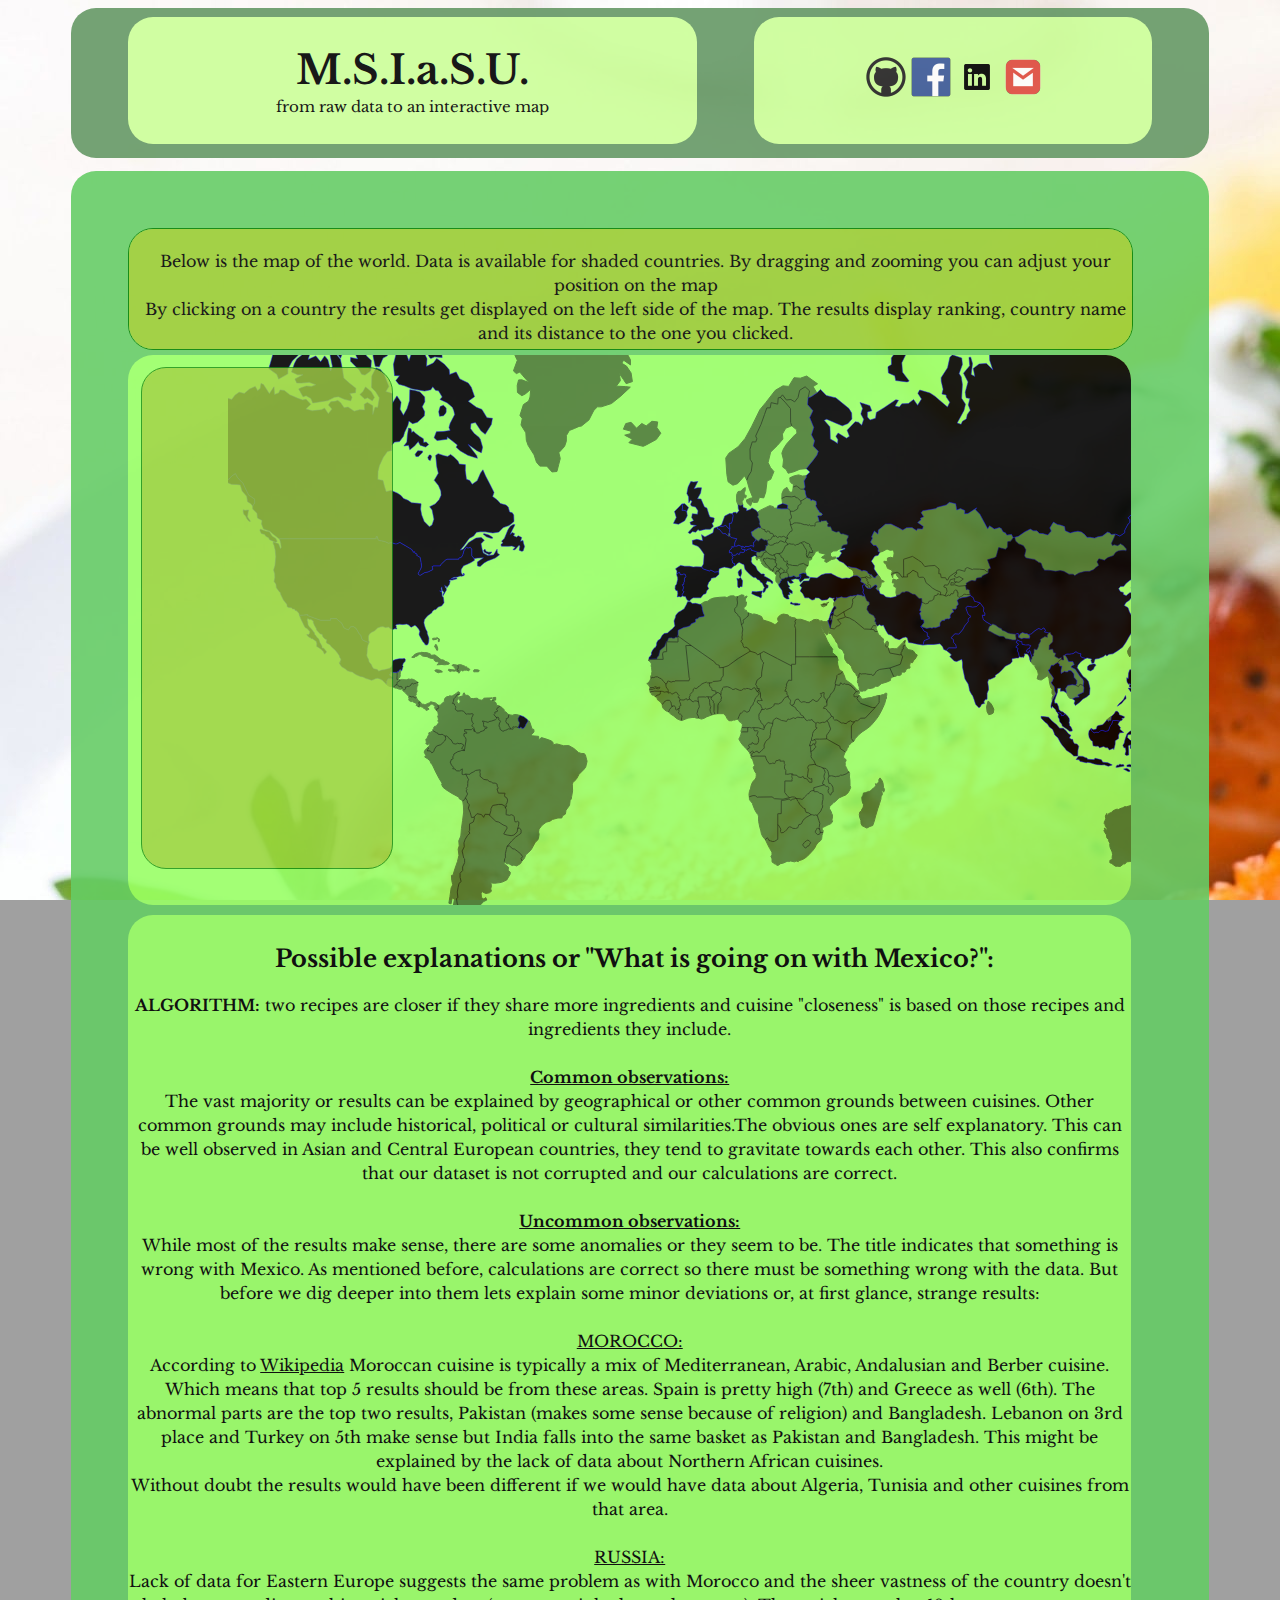
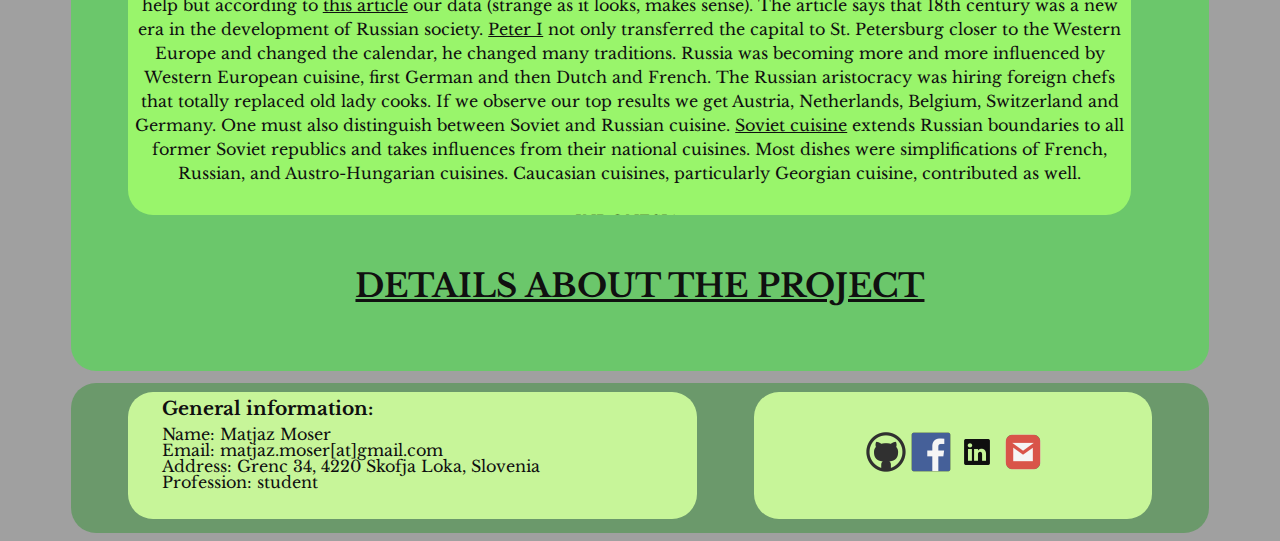
==== commit 6fa013c8: "footer text" ====
--- a/index.html
+++ b/index.html
@@ -1 +1 @@
-<!DOCTYPE html><html><style> html{background-color:#A0A0A0;background-image:url("cake3.jpg");background-repeat:repeat-y;background-attachment:fixed !important;width:100%}</style> <head> <link rel="shortcut icon" href="cupcake.png"/> <title>M.S.I.a.S.U.</title> <link rel="stylesheet" type="text/css" href="index.css"> <link href='https://fonts.googleapis.com/css?family=Libre+Baskerville' rel='stylesheet' type='text/css'> </head> <body> <div id = "banner"> <div class = "folder"> <div class = "conectors_index"> <div id = "conectors_left"> <div class = "git"> <a href="https://github.com/moserMatjaz" target="_blank"><img src="github-icon.png"/></a> </div> <div class = "face"> <a href="https://www.facebook.com/matjaz.moser" target="_blank"><img src="F_icon.png"/></a> </div> </div> <div id = "conectors_right"> <div class = "linked"> <a href="https://www.linkedin.com/pub/matja%C5%BE-moser/88/410/b95" target="_blank"><img src="Linked_in.png"/></a> </div> <div class = "mail_to"> <a href="mailto:matjaz.moser@gmail.com" target="_blank"><img src="gmail.png"/></a> </div> </div> </div> </div> <div class = "head"> <h1 id = "banner_text"> M.S.I.a.S.U.</h1> <p id = "under_banner">from raw data to an interactive map</p> </div> </div> <div id = "main_index"> <div id = "project"> <div id = "short_descripton"> <p id = "short_description_text"> Below is the map of the world. Data is available for shaded countries. By dragging and zooming you can adjust your position on the map <br> By clicking on a country the results get displayed on the left side of the map. The results display ranking, country name and its distance to the one you clicked.</p> </div> <div id = "map"> <div id = "inside_map"></div> <script src="d3.v3.min.js"></script> <script src="topojson.v1.min.js"></script> <script src="queue.v1.min.js"></script> <script src="jquery-1.11.1.min.js"></script> <script src="visualisation.js"></script> </div> <div id = "below_map"> <h2 id = "explanation_head">Possible explanations or "What is going on with Mexico?":</h2> <p id = "explanation_intro"><strong>ALGORITHM:</strong> two recipes are closer if they share more ingredients and cuisine "closeness" is based on those recipes and ingredients they include.<br><br><ins><strong>Common observations:</strong></ins><br>The vast majority or results can be explained by geographical or other common grounds between cuisines. Other common grounds may include historical, political or cultural similarities.The obvious ones are self explanatory. This can be well observed in Asian and Central European countries, they tend to gravitate towards each other. This also confirms that our dataset is not corrupted and our calculations are correct.<br><br><ins><strong>Uncommon observations:</strong></ins><br>While most of the results make sense, there are some anomalies or they seem to be. The title indicates that something is wrong with Mexico. As mentioned before, calculations are correct so there must be something wrong with the data. But before we dig deeper into them lets explain some minor deviations or, at first glance, strange results: <br><br><ins>MOROCCO:</ins><br> According to <a href="https://en.wikipedia.org/wiki/Moroccan_cuisine" target="_blank">Wikipedia</a> Moroccan cuisine is typically a mix of Mediterranean, Arabic, Andalusian and Berber cuisine. Which means that top 5 results should be from these areas. Spain is pretty high (7th) and Greece as well (6th). The abnormal parts are the top two results, Pakistan (makes some sense because of religion) and Bangladesh. Lebanon on 3rd place and Turkey on 5th make sense but India falls into the same basket as Pakistan and Bangladesh. This might be explained by the lack of data about Northern African cuisines. <br>Without doubt the results would have been different if we would have data about Algeria, Tunisia and other cuisines from that area. <br><br><ins>RUSSIA:</ins><br> Lack of data for Eastern Europe suggests the same problem as with Morocco and the sheer vastness of the country doesn't help but according to <a href="http://www.russian-plus.com/history-of-russian-cuisine-13889" target="_blank">this article</a> our data (strange as it looks, makes sense). The article says that 18th century was a new era in the development of Russian society. <a href="http://russiapedia.rt.com/prominent-russians/the-romanov-dynasty/peter-i/" target="_blank">Peter I</a> not only transferred the capital to St. Petersburg closer to the Western Europe and changed the calendar, he changed many traditions. Russia was becoming more and more influenced by Western European cuisine, first German and then Dutch and French. The Russian aristocracy was hiring foreign chefs that totally replaced old lady cooks. If we observe our top results we get Austria, Netherlands, Belgium, Switzerland and Germany. One must also distinguish between Soviet and Russian cuisine. <a href="https://en.wikipedia.org/wiki/Soviet_cuisine" target="_blank">Soviet cuisine</a> extends Russian boundaries to all former Soviet republics and takes influences from their national cuisines. Most dishes were simplifications of French, Russian, and Austro-Hungarian cuisines. Caucasian cuisines, particularly Georgian cuisine, contributed as well.<br><br><ins>INDONESIA:</ins><br> Top three, according to our data, are Bangladesh, Pakistan and Philippines. The later can be easily explained by physical location but the first two come as a surprise. The two biggest islands in the archipelago are <a href="https://en.wikipedia.org/wiki/Java" target="_blank">Java</a> and <a href="https://en.wikipedia.org/wiki/Sumatra" target="_blank">Sumatra</a> and according to <a href="https://en.wikipedia.org/wiki/Indonesian_cuisine" target="_blank">Wikipedia</a> Sumatran cuisine often has Middle Eastern and Indian influences, featuring curried meat and vegetables while Javanese cuisine is mostly indigenous, with some hint of Chinese influence. The cuisines of Eastern Indonesia are similar to Polynesian and Melanesian cuisine. Colonial history explains the relatively high rankings of Portugal (13th), Spain (15th) and Netherlands (18th).<br><br><ins>ISRAEL:</ins><br> Mostly influenced by Jewish cuisine and incorporates many foods traditionally eaten in Middle Eastern and Mediterranean cuisines. According to <a href="http://www.sbs.com.au/food/article/2008/07/01/about-israeli-food" target="_blank">SBS</a> the influences on Jewish food can be divided into two: that of the Ashkenazic and Sephardic. Ashkenazic refers to Jewish immigrants from Eastern and Western Europe. Sephardic refers to the Jewish people originating from the Middle Eastern countries. That would explain the top rankings of European countries. But according to the same article it has a strong Spanish and Portuguese influence. Well, our data shows Portugal on 12th place, Morocco on 14th and Spain at a very low 25th place. With the lack of data for most Middle Eastern countries we cannot confirm this but Turkey ranks pretty hight (8th) and Lebanon as well (16th). <br><br><ins>ITALY:</ins><br> Italian cuisine is mostly influenced by Mediterranean on or we could also say that Mediterranean is highly influenced by Italian. According to our data that seem to be true. Tops 6 cuisines are all from Mediterranean region but it comes as a surprise that Turkey ranked first. Well, two countries do have a lot of common history. Turkey, being a part of the <a href="https://en.wikipedia.org/wiki/Roman_Empire" target="_blank">Roman</a> and later <a href="https://en.wikipedia.org/wiki/Byzantine_Empire">Byzantine empire</a>, had influence on Italian cuisine. <a href="https://jumpinweb.wordpress.com/2012/11/27/food-exchange-between-italy-turkey/" target="_blank">This post</a> suggests that Italian cuisine in itself takes heavy influences from Etruscan, ancient Greek, ancient Roman,Byzantine and Jewish.<br>The same article states that Italian and Turkish cuisine have many common ingredients but they vary in spices. Italian being more simplistic, using less spices, then that of Turkey. Common spices are basil, pepper, mint, and parsley. Also both cuisines use a lot of seafood and share a big passion for salads (olive oil, feta cheese, vinaigrette and chopped green vegetables with tomatoes). <br><br><ins>SPAIN:</ins><br> Our results suggest that Spain is highly similar to Turkish and Pakistani cuisine. This can be partially explained by the dominion of <a href="https://en.wikipedia.org/wiki/Moors">Moors</a> in Spain, which invaded Iberian peninsula in 711 AD. The Muslim connection is a plausible explanation even though the Moors were of Berber and Arab descent and the name is connected with, what is now, Morocco which ranked 4th in our calculations. Spain was a major player in the colonial age and in the age of exploration of the New World (Americas) so that could explain its connection to the Mexican cuisine, it would be interesting to see the similarities to other Latin-American countries (data is absent).<br>Portugal, its western neighbor ranked 5th, surprisingly low. Spain also incorporates a lot of Mediterranean dishes which connects it to Greece at 6th, Lebanon at 7th and Italy at 9th place.<br><br><strong><h3>There are also some that, according to our data, seem to make little or no sense. These are:</h3></strong> <br><br><p id = "explanation_intro"><ins>PHILIPPINES:</ins><br> Out of top 5 only two make sense. Indonesia at 2nd place and China on 4th place. <a href="https://en.wikipedia.org/wiki/Philippine_cuisine" target="_blank">Philippine cuisine</a> is in fact strongly connected to both Indonesia and China. This can be explained by geographical and cultural similarities. Well there is not much of those with China but the cuisines are proven to be similar. The confusing part is Bangladesh being the top ranked, Pakistan on third place and Turkey on fifth. Unfortunately we found no explanation in the literature to explain this uncommon similarity .<br><br><ins>PORTUGAL:</ins><br>According to the article published in <a href="http://portuguesefood.about.com/od/PortHistory/a/The-Diverse-Influences-That-Created-Traditional-Portuguese-Cuisine.htm" target="_blank">About Food</a>, Portuguese cuisine was highly influenced by the <a href="https://en.wikipedia.org/wiki/Moors">Moors</a>, just like Spanish. And just like Spain they were also a major player in the exploration (first to sail the Cape of Good Hope in 1487 and established a route to the far east). This brought many new spices and ingredients to the portfolio of Portuguese chefs. Being a nation of explorers they also sailed West to South America and returned with pineapples, tomatoes, potatoes and corn which are all well established in the cuisine. The <a href="http://portuguesefood.about.com/od/PortHistory/a/The-Diverse-Influences-That-Created-Traditional-Portuguese-Cuisine.htm" target="_blank">article</a> also mentions strange combinations of ingredients such as bananas with fish. <br> Portuguese cuisine incorporates many properties of Mediterranean cuisine and seafood in general but according to our data Portuguese cuisine is mostly connected with central Europe its Mediterranean cousins landed on 8th (Spain) and 12th (Italy) place.</p><br><br><strong><h3>And finally the long expected Mexico:</h3></strong><br><br> <p id = "explanation_intro">According to Wikipedia, <a href="https://en.wikipedia.org/wiki/Mexican_cuisine">Mexican cuisine</a> is primarily a fusion of indigenous Mesoamerican cooking with European, especially Spanish, elements added after the Spanish conquest of the Aztec Empire in the 16th century. African and Asian influences were also introduced into the mixture during this era as a result of African slavery and the <a href="https://en.wikipedia.org/wiki/Manila_galleon">Manila-Acapulco Galleons</a>. This indicates a variety of influences from all over the place. Well it makes sense but according to our data Spain is ranked on 6th place, not nearly high enough. Top five are Bangladesh, Pakistan, Turkey, Indonesia and India respectively, all of them far away.<br><br>One might wonder why we didn't include Mexico in the "little or no sense" section because the connection to these countries sure makes little (or no) sense. The most interesting part about Mexico is its position at the top 5 for some unusual cuisines, which are: Turkey, Iran, Pakistan, Bangladesh and Indonesia, they are really a strange bunch. Mexico also appeared in top 5 for Spain but that makes perfect sense. <br>So let us dive deeper into our Mexican data: <br><br>Number of recipes: <ins>2390</ins><br>Number of ingredients: <ins>251</ins><br>Number if ingredient categories: <ins>14</ins><br><br>Mexican cuisine in itself incorporates all ingredient categories from our dataset. It also includes 65 percents of all ingredients and in total represents 4 percent of total recipe mass. <br><br>Next we checked the percentage of ingredients that are shared between Mexico and our strange crew of countries. We obtained the following results: <br><br>-Bangladesh includes <ins>22</ins> ingredients of which <ins>21</ins> are mutual. That makes <ins>95%.</ins><br>-India includes <ins>205</ins> ingredients of which <ins>184</ins> are mutual. That makes <ins>89%.</ins><br>-Iran includes <ins>54</ins> ingredients of which <ins>50</ins> are mutual. That makes <ins>92%.</ins><br>-Pakistan includes <ins>51</ins> ingredients of which <ins>48</ins> are mutual. That makes <ins>94%.</ins><br>-Spain includes <ins>129</ins> ingredients of which <ins>124</ins> are mutual. That makes <ins>96%.</ins><br>-Turkey includes <ins>39</ins> ingredients of which <ins>39</ins> are mutual. That makes <ins>100%.</ins><br><br>Of course our similarities were calculated in a much more complex manner but the upper numbers indicate strong correlations between the countries and provide a possible explanation for the phenomena.<br><br><strong>There is still something wrong with Mexico...</strong><br><br></p></div> <h1 id = "to_about"><a href="about.html" target="_blank">DETAILS ABOUT THE PROJECT</a></h1> </div> </div> <div id = "footer"> <div class = "folder"> <div class = "conectors_index"> <div class = "git"> <a href="https://github.com/moserMatjaz" target="_blank"><img src="github-icon.png"/></a> </div> <div class = "face"> <a href="https://www.facebook.com/matjaz.moser" target="_blank"><img src="F_icon.png"/></a> </div> <div class = "linked"> <a href="https://www.linkedin.com/pub/matja%C5%BE-moser/88/410/b95" target="_blank"><img src="Linked_in.png"/></a> </div> <div class = "mail_to"> <a href="mailto:matjaz.moser@gmail.com" target="_blank"><img src="gmail.png"/></a> </div> </div> </div> <div class = "head"> <h3 class = "footer_text_header">General information:</h3> <p class = "footer_text"> Name: Matjaz Moser</p> <p class = "footer_text"> Email: matjaz.moser[at]gmail.com</p> <p class = "footer_text"> Address: Grenc 34, 4220 Skofja Loka, Slovenia</p> <p class = "footer_text"> Profession: super awesome possessed by bananas</p> </div> </div> </body></html>+<!DOCTYPE html><html><style> html{background-color:#A0A0A0;background-image:url("cake3.jpg");background-repeat:repeat-y;background-attachment:fixed !important;width:100%}</style> <head> <link rel="shortcut icon" href="cupcake.png"/> <title>M.S.I.a.S.U.</title> <link rel="stylesheet" type="text/css" href="index.css"> <link href='https://fonts.googleapis.com/css?family=Libre+Baskerville' rel='stylesheet' type='text/css'> </head> <body> <div id = "banner"> <div class = "folder"> <div class = "conectors_index"> <div id = "conectors_left"> <div class = "git"> <a href="https://github.com/moserMatjaz" target="_blank"><img src="github-icon.png"/></a> </div> <div class = "face"> <a href="https://www.facebook.com/matjaz.moser" target="_blank"><img src="F_icon.png"/></a> </div> </div> <div id = "conectors_right"> <div class = "linked"> <a href="https://www.linkedin.com/pub/matja%C5%BE-moser/88/410/b95" target="_blank"><img src="Linked_in.png"/></a> </div> <div class = "mail_to"> <a href="mailto:matjaz.moser@gmail.com" target="_blank"><img src="gmail.png"/></a> </div> </div> </div> </div> <div class = "head"> <h1 id = "banner_text"> M.S.I.a.S.U.</h1> <p id = "under_banner">from raw data to an interactive map</p> </div> </div> <div id = "main_index"> <div id = "project"> <div id = "short_descripton"> <p id = "short_description_text"> Below is the map of the world. Data is available for shaded countries. By dragging and zooming you can adjust your position on the map <br> By clicking on a country the results get displayed on the left side of the map. The results display ranking, country name and its distance to the one you clicked.</p> </div> <div id = "map"> <div id = "inside_map"></div> <script src="d3.v3.min.js"></script> <script src="topojson.v1.min.js"></script> <script src="queue.v1.min.js"></script> <script src="jquery-1.11.1.min.js"></script> <script src="visualisation.js"></script> </div> <div id = "below_map"> <h2 id = "explanation_head">Possible explanations or "What is going on with Mexico?":</h2> <p id = "explanation_intro"><strong>ALGORITHM:</strong> two recipes are closer if they share more ingredients and cuisine "closeness" is based on those recipes and ingredients they include.<br><br><ins><strong>Common observations:</strong></ins><br>The vast majority or results can be explained by geographical or other common grounds between cuisines. Other common grounds may include historical, political or cultural similarities.The obvious ones are self explanatory. This can be well observed in Asian and Central European countries, they tend to gravitate towards each other. This also confirms that our dataset is not corrupted and our calculations are correct.<br><br><ins><strong>Uncommon observations:</strong></ins><br>While most of the results make sense, there are some anomalies or they seem to be. The title indicates that something is wrong with Mexico. As mentioned before, calculations are correct so there must be something wrong with the data. But before we dig deeper into them lets explain some minor deviations or, at first glance, strange results: <br><br><ins>MOROCCO:</ins><br> According to <a href="https://en.wikipedia.org/wiki/Moroccan_cuisine" target="_blank">Wikipedia</a> Moroccan cuisine is typically a mix of Mediterranean, Arabic, Andalusian and Berber cuisine. Which means that top 5 results should be from these areas. Spain is pretty high (7th) and Greece as well (6th). The abnormal parts are the top two results, Pakistan (makes some sense because of religion) and Bangladesh. Lebanon on 3rd place and Turkey on 5th make sense but India falls into the same basket as Pakistan and Bangladesh. This might be explained by the lack of data about Northern African cuisines. <br>Without doubt the results would have been different if we would have data about Algeria, Tunisia and other cuisines from that area. <br><br><ins>RUSSIA:</ins><br> Lack of data for Eastern Europe suggests the same problem as with Morocco and the sheer vastness of the country doesn't help but according to <a href="http://www.russian-plus.com/history-of-russian-cuisine-13889" target="_blank">this article</a> our data (strange as it looks, makes sense). The article says that 18th century was a new era in the development of Russian society. <a href="http://russiapedia.rt.com/prominent-russians/the-romanov-dynasty/peter-i/" target="_blank">Peter I</a> not only transferred the capital to St. Petersburg closer to the Western Europe and changed the calendar, he changed many traditions. Russia was becoming more and more influenced by Western European cuisine, first German and then Dutch and French. The Russian aristocracy was hiring foreign chefs that totally replaced old lady cooks. If we observe our top results we get Austria, Netherlands, Belgium, Switzerland and Germany. One must also distinguish between Soviet and Russian cuisine. <a href="https://en.wikipedia.org/wiki/Soviet_cuisine" target="_blank">Soviet cuisine</a> extends Russian boundaries to all former Soviet republics and takes influences from their national cuisines. Most dishes were simplifications of French, Russian, and Austro-Hungarian cuisines. Caucasian cuisines, particularly Georgian cuisine, contributed as well.<br><br><ins>INDONESIA:</ins><br> Top three, according to our data, are Bangladesh, Pakistan and Philippines. The later can be easily explained by physical location but the first two come as a surprise. The two biggest islands in the archipelago are <a href="https://en.wikipedia.org/wiki/Java" target="_blank">Java</a> and <a href="https://en.wikipedia.org/wiki/Sumatra" target="_blank">Sumatra</a> and according to <a href="https://en.wikipedia.org/wiki/Indonesian_cuisine" target="_blank">Wikipedia</a> Sumatran cuisine often has Middle Eastern and Indian influences, featuring curried meat and vegetables while Javanese cuisine is mostly indigenous, with some hint of Chinese influence. The cuisines of Eastern Indonesia are similar to Polynesian and Melanesian cuisine. Colonial history explains the relatively high rankings of Portugal (13th), Spain (15th) and Netherlands (18th).<br><br><ins>ISRAEL:</ins><br> Mostly influenced by Jewish cuisine and incorporates many foods traditionally eaten in Middle Eastern and Mediterranean cuisines. According to <a href="http://www.sbs.com.au/food/article/2008/07/01/about-israeli-food" target="_blank">SBS</a> the influences on Jewish food can be divided into two: that of the Ashkenazic and Sephardic. Ashkenazic refers to Jewish immigrants from Eastern and Western Europe. Sephardic refers to the Jewish people originating from the Middle Eastern countries. That would explain the top rankings of European countries. But according to the same article it has a strong Spanish and Portuguese influence. Well, our data shows Portugal on 12th place, Morocco on 14th and Spain at a very low 25th place. With the lack of data for most Middle Eastern countries we cannot confirm this but Turkey ranks pretty hight (8th) and Lebanon as well (16th). <br><br><ins>ITALY:</ins><br> Italian cuisine is mostly influenced by Mediterranean on or we could also say that Mediterranean is highly influenced by Italian. According to our data that seem to be true. Tops 6 cuisines are all from Mediterranean region but it comes as a surprise that Turkey ranked first. Well, two countries do have a lot of common history. Turkey, being a part of the <a href="https://en.wikipedia.org/wiki/Roman_Empire" target="_blank">Roman</a> and later <a href="https://en.wikipedia.org/wiki/Byzantine_Empire">Byzantine empire</a>, had influence on Italian cuisine. <a href="https://jumpinweb.wordpress.com/2012/11/27/food-exchange-between-italy-turkey/" target="_blank">This post</a> suggests that Italian cuisine in itself takes heavy influences from Etruscan, ancient Greek, ancient Roman,Byzantine and Jewish.<br>The same article states that Italian and Turkish cuisine have many common ingredients but they vary in spices. Italian being more simplistic, using less spices, then that of Turkey. Common spices are basil, pepper, mint, and parsley. Also both cuisines use a lot of seafood and share a big passion for salads (olive oil, feta cheese, vinaigrette and chopped green vegetables with tomatoes). <br><br><ins>SPAIN:</ins><br> Our results suggest that Spain is highly similar to Turkish and Pakistani cuisine. This can be partially explained by the dominion of <a href="https://en.wikipedia.org/wiki/Moors">Moors</a> in Spain, which invaded Iberian peninsula in 711 AD. The Muslim connection is a plausible explanation even though the Moors were of Berber and Arab descent and the name is connected with, what is now, Morocco which ranked 4th in our calculations. Spain was a major player in the colonial age and in the age of exploration of the New World (Americas) so that could explain its connection to the Mexican cuisine, it would be interesting to see the similarities to other Latin-American countries (data is absent).<br>Portugal, its western neighbor ranked 5th, surprisingly low. Spain also incorporates a lot of Mediterranean dishes which connects it to Greece at 6th, Lebanon at 7th and Italy at 9th place.<br><br><strong><h3>There are also some that, according to our data, seem to make little or no sense. These are:</h3></strong> <br><br><p id = "explanation_intro"><ins>PHILIPPINES:</ins><br> Out of top 5 only two make sense. Indonesia at 2nd place and China on 4th place. <a href="https://en.wikipedia.org/wiki/Philippine_cuisine" target="_blank">Philippine cuisine</a> is in fact strongly connected to both Indonesia and China. This can be explained by geographical and cultural similarities. Well there is not much of those with China but the cuisines are proven to be similar. The confusing part is Bangladesh being the top ranked, Pakistan on third place and Turkey on fifth. Unfortunately we found no explanation in the literature to explain this uncommon similarity .<br><br><ins>PORTUGAL:</ins><br>According to the article published in <a href="http://portuguesefood.about.com/od/PortHistory/a/The-Diverse-Influences-That-Created-Traditional-Portuguese-Cuisine.htm" target="_blank">About Food</a>, Portuguese cuisine was highly influenced by the <a href="https://en.wikipedia.org/wiki/Moors">Moors</a>, just like Spanish. And just like Spain they were also a major player in the exploration (first to sail the Cape of Good Hope in 1487 and established a route to the far east). This brought many new spices and ingredients to the portfolio of Portuguese chefs. Being a nation of explorers they also sailed West to South America and returned with pineapples, tomatoes, potatoes and corn which are all well established in the cuisine. The <a href="http://portuguesefood.about.com/od/PortHistory/a/The-Diverse-Influences-That-Created-Traditional-Portuguese-Cuisine.htm" target="_blank">article</a> also mentions strange combinations of ingredients such as bananas with fish. <br> Portuguese cuisine incorporates many properties of Mediterranean cuisine and seafood in general but according to our data Portuguese cuisine is mostly connected with central Europe its Mediterranean cousins landed on 8th (Spain) and 12th (Italy) place.</p><br><br><strong><h3>And finally the long expected Mexico:</h3></strong><br><br> <p id = "explanation_intro">According to Wikipedia, <a href="https://en.wikipedia.org/wiki/Mexican_cuisine">Mexican cuisine</a> is primarily a fusion of indigenous Mesoamerican cooking with European, especially Spanish, elements added after the Spanish conquest of the Aztec Empire in the 16th century. African and Asian influences were also introduced into the mixture during this era as a result of African slavery and the <a href="https://en.wikipedia.org/wiki/Manila_galleon">Manila-Acapulco Galleons</a>. This indicates a variety of influences from all over the place. Well it makes sense but according to our data Spain is ranked on 6th place, not nearly high enough. Top five are Bangladesh, Pakistan, Turkey, Indonesia and India respectively, all of them far away.<br><br>One might wonder why we didn't include Mexico in the "little or no sense" section because the connection to these countries sure makes little (or no) sense. The most interesting part about Mexico is its position at the top 5 for some unusual cuisines, which are: Turkey, Iran, Pakistan, Bangladesh and Indonesia, they are really a strange bunch. Mexico also appeared in top 5 for Spain but that makes perfect sense. <br>So let us dive deeper into our Mexican data: <br><br>Number of recipes: <ins>2390</ins><br>Number of ingredients: <ins>251</ins><br>Number if ingredient categories: <ins>14</ins><br><br>Mexican cuisine in itself incorporates all ingredient categories from our dataset. It also includes 65 percents of all ingredients and in total represents 4 percent of total recipe mass. <br><br>Next we checked the percentage of ingredients that are shared between Mexico and our strange crew of countries. We obtained the following results: <br><br>-Bangladesh includes <ins>22</ins> ingredients of which <ins>21</ins> are mutual. That makes <ins>95%.</ins><br>-India includes <ins>205</ins> ingredients of which <ins>184</ins> are mutual. That makes <ins>89%.</ins><br>-Iran includes <ins>54</ins> ingredients of which <ins>50</ins> are mutual. That makes <ins>92%.</ins><br>-Pakistan includes <ins>51</ins> ingredients of which <ins>48</ins> are mutual. That makes <ins>94%.</ins><br>-Spain includes <ins>129</ins> ingredients of which <ins>124</ins> are mutual. That makes <ins>96%.</ins><br>-Turkey includes <ins>39</ins> ingredients of which <ins>39</ins> are mutual. That makes <ins>100%.</ins><br><br>Of course our similarities were calculated in a much more complex manner but the upper numbers indicate strong correlations between the countries and provide a possible explanation for the phenomena.<br><br><strong>There is still something wrong with Mexico...</strong><br><br></p></div> <h1 id = "to_about"><a href="about.html" target="_blank">DETAILS ABOUT THE PROJECT</a></h1> </div> </div> <div id = "footer"> <div class = "folder"> <div class = "conectors_index"> <div class = "git"> <a href="https://github.com/moserMatjaz" target="_blank"><img src="github-icon.png"/></a> </div> <div class = "face"> <a href="https://www.facebook.com/matjaz.moser" target="_blank"><img src="F_icon.png"/></a> </div> <div class = "linked"> <a href="https://www.linkedin.com/pub/matja%C5%BE-moser/88/410/b95" target="_blank"><img src="Linked_in.png"/></a> </div> <div class = "mail_to"> <a href="mailto:matjaz.moser@gmail.com" target="_blank"><img src="gmail.png"/></a> </div> </div> </div> <div class = "head"> <h3 class = "footer_text_header">General information:</h3> <p class = "footer_text"> Name: Matjaz Moser</p> <p class = "footer_text"> Email: matjaz.moser[at]gmail.com</p> <p class = "footer_text"> Address: Grenc 34, 4220 Skofja Loka, Slovenia</p> <p class = "footer_text"> Profession: student</p> </div> </div> </body></html>--- a/index.css
+++ b/index.css
@@ -10,7 +10,8 @@
 #introduction_left{margin-top:2px;margin-left:5px;height:59%;width:25%;float:left;border-radius:25px;background-color:#99FF66;overflow:auto;}
 #introduction_right{margin-top:2px;height:90%;width:70%;float:right;overflow:auto;border-radius:25px;background-color:#99FF66}
 #introduction_text{margin-top:0%;margin-bottom:2%;margin-left:2%;}
-#table{margin-top:1%;margin-bottom:0%;margin-left:10%;}
+#table{margin-top:1%;margin-bottom:0%;margin-left:10%;line-height: 100% !important;}
+.table_line {line-height: 100% !important; margin-top:0%;margin-bottom:2%;}
 #introduction_header{margin-top:1%;margin-left:2%;}
 #about_me{margin-top:1%;margin-left:5%;width:90%;height:440px;background-color:#99CC33;border-radius:25px;overflow:auto;}
 #about_project{margin-top:1%;margin-left:5%;width:90%;height:1480px;overflow:auto;background-color:#99CC33;margin-bottom:5%;border-radius:25px;}
@@ -19,8 +20,8 @@
 #inside_map{height:500px;width:250px;background-color:#99CC33;border:1px solid green;margin-left:1%;margin-top:1%;position:absolute;border-radius:25px;float:right;overflow:auto;opacity: 0.8;}
 #below_map{height:900px;width:98%;border-radius:25px;background-color:#99FF66;text-align:center; overflow: auto;}
 #explanation_head{text-align:center;padding-top:1%}
-#explanation_text{margin-left:1%;margin-top:1%;font-family:'Libre Baskerville', serif;font-size:90%; text-align: left;}
-#short_descripton{margin-top:0%;width:98%;height:10%;background-color:#99CC33;border:1px solid green;border-radius:25px;overflow:hidden;}
+#explanation_text{margin-left:1%;margin-top:1%;font-family:'Libre Baskerville', serif;font-size:90%; text-align: left; }
+#short_descripton{margin-top:0%;width:98%;height:12%;background-color:#99CC33;border:1px solid green;border-radius:25px;overflow:auto;}
 #short_description_text{margin-top:2%;margin-left:1%;text-align:center;}
 #paragraph_text{margin-left:10%;margin-top:1%;font-family:'Libre Baskerville', serif;font-size:100%;}
 .folder{height:85%;width:35%;float:right;margin-right:5%;margin-top:1%;margin-bottom:1%;margin-top:0.75%;padding:0%;overflow:hidden;border-radius:25px;background-color:#CCFF99;min-width:300px;max-width:600px;}
@@ -33,17 +34,17 @@
 .home{height:40px;width:40px;float:right;overflow:hidden;padding:0%;float:left;min-width:30px;max-width:50px;margin-left:3%;}
 img{height:40px;width:40px;}
 .footer_text_header{margin-top:1%;margin-left:6%;margin-right:0%;margin-bottom:1%}
-.footer_text{margin-left:6%;}
+.footer_text{margin-left:6%;margin-top:0%;margin-bottom:0%;line-height: 100% !important;}
 #to_about{margin-top:5%;text-align:center;}
 h2{margin-left:1%;font-family:'Libre Baskerville', serif;}
 h3{margin-left:1%;font-family:'Libre Baskerville', serif;}
 p{font-family:'Libre Baskerville', serif;}
 .normal_text{margin-left:1%;font-family:'Libre Baskerville', serif;}
-path{stroke:black;stroke-width:1px;fill:#585858;opacity:0.5;}
+path{stroke:black;stroke-width:1px;fill:##202020;opacity:0.5;}
 path:hover{stroke-width:1px;opacity:1;fill:#000033;}
 .selected{opacity:1;}
 .in_scope{stroke:blue;stroke-width:0.5px;fill:black;opacity:1;}
 #text{border:solid #ccc 1px;color:#666;}
 .country_selector{position:absolute;background:none;padding:5px;text-align:left;color:#FFFFFF;font-size:20px; opacity: 1;}
-p{margin:0%;}
-svg {padding-left: 20%}
+svg {padding-left: 10%}
+p{line-height: 150%;}
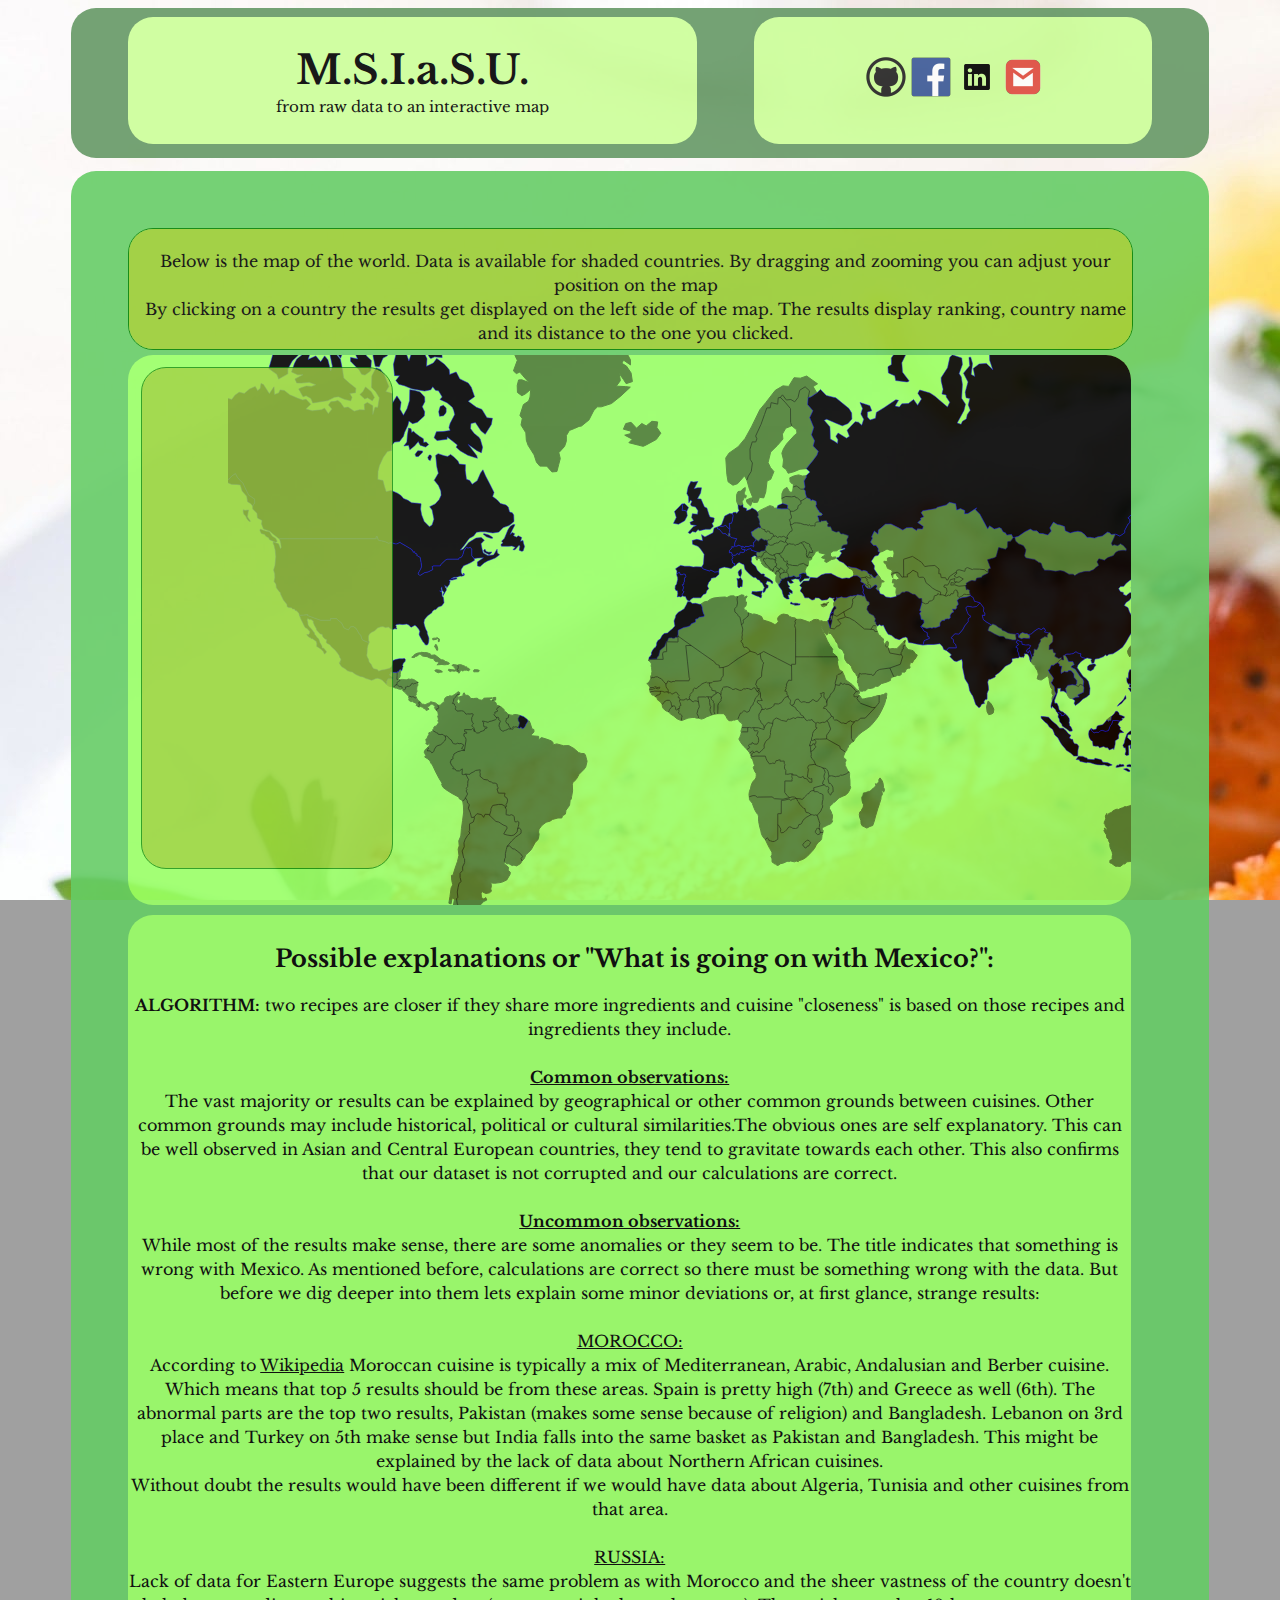
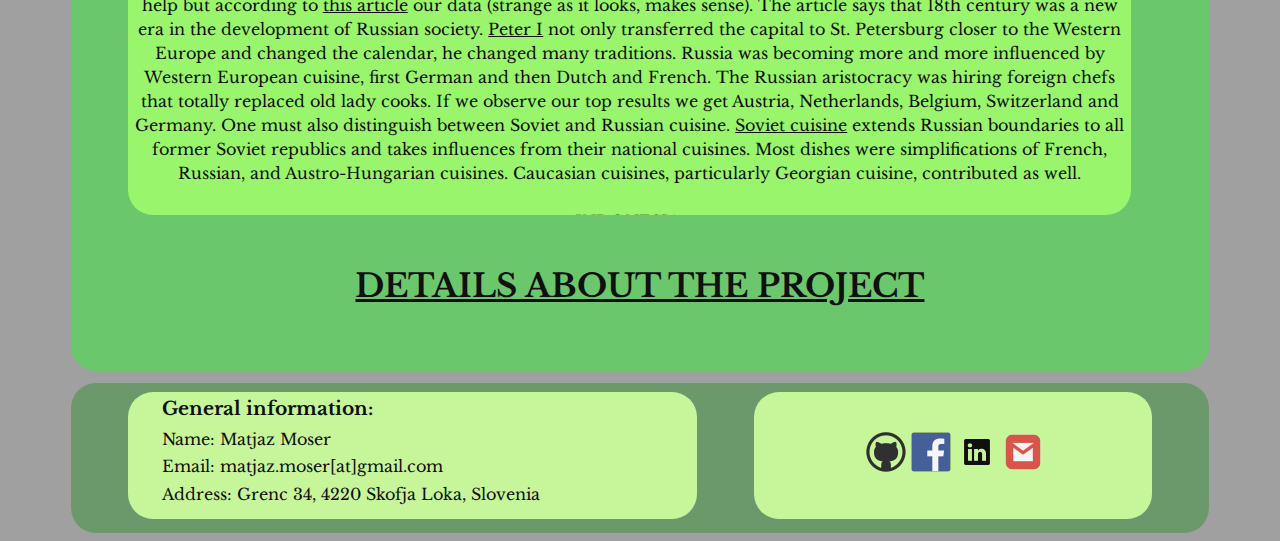
==== commit 61c148f8: "footer text changed" ====
--- a/index.html
+++ b/index.html
@@ -1 +1 @@
-<!DOCTYPE html><html><style> html{background-color:#A0A0A0;background-image:url("cake3.jpg");background-repeat:repeat-y;background-attachment:fixed !important;width:100%}</style> <head> <link rel="shortcut icon" href="cupcake.png"/> <title>M.S.I.a.S.U.</title> <link rel="stylesheet" type="text/css" href="index.css"> <link href='https://fonts.googleapis.com/css?family=Libre+Baskerville' rel='stylesheet' type='text/css'> </head> <body> <div id = "banner"> <div class = "folder"> <div class = "conectors_index"> <div id = "conectors_left"> <div class = "git"> <a href="https://github.com/moserMatjaz" target="_blank"><img src="github-icon.png"/></a> </div> <div class = "face"> <a href="https://www.facebook.com/matjaz.moser" target="_blank"><img src="F_icon.png"/></a> </div> </div> <div id = "conectors_right"> <div class = "linked"> <a href="https://www.linkedin.com/pub/matja%C5%BE-moser/88/410/b95" target="_blank"><img src="Linked_in.png"/></a> </div> <div class = "mail_to"> <a href="mailto:matjaz.moser@gmail.com" target="_blank"><img src="gmail.png"/></a> </div> </div> </div> </div> <div class = "head"> <h1 id = "banner_text"> M.S.I.a.S.U.</h1> <p id = "under_banner">from raw data to an interactive map</p> </div> </div> <div id = "main_index"> <div id = "project"> <div id = "short_descripton"> <p id = "short_description_text"> Below is the map of the world. Data is available for shaded countries. By dragging and zooming you can adjust your position on the map <br> By clicking on a country the results get displayed on the left side of the map. The results display ranking, country name and its distance to the one you clicked.</p> </div> <div id = "map"> <div id = "inside_map"></div> <script src="d3.v3.min.js"></script> <script src="topojson.v1.min.js"></script> <script src="queue.v1.min.js"></script> <script src="jquery-1.11.1.min.js"></script> <script src="visualisation.js"></script> </div> <div id = "below_map"> <h2 id = "explanation_head">Possible explanations or "What is going on with Mexico?":</h2> <p id = "explanation_intro"><strong>ALGORITHM:</strong> two recipes are closer if they share more ingredients and cuisine "closeness" is based on those recipes and ingredients they include.<br><br><ins><strong>Common observations:</strong></ins><br>The vast majority or results can be explained by geographical or other common grounds between cuisines. Other common grounds may include historical, political or cultural similarities.The obvious ones are self explanatory. This can be well observed in Asian and Central European countries, they tend to gravitate towards each other. This also confirms that our dataset is not corrupted and our calculations are correct.<br><br><ins><strong>Uncommon observations:</strong></ins><br>While most of the results make sense, there are some anomalies or they seem to be. The title indicates that something is wrong with Mexico. As mentioned before, calculations are correct so there must be something wrong with the data. But before we dig deeper into them lets explain some minor deviations or, at first glance, strange results: <br><br><ins>MOROCCO:</ins><br> According to <a href="https://en.wikipedia.org/wiki/Moroccan_cuisine" target="_blank">Wikipedia</a> Moroccan cuisine is typically a mix of Mediterranean, Arabic, Andalusian and Berber cuisine. Which means that top 5 results should be from these areas. Spain is pretty high (7th) and Greece as well (6th). The abnormal parts are the top two results, Pakistan (makes some sense because of religion) and Bangladesh. Lebanon on 3rd place and Turkey on 5th make sense but India falls into the same basket as Pakistan and Bangladesh. This might be explained by the lack of data about Northern African cuisines. <br>Without doubt the results would have been different if we would have data about Algeria, Tunisia and other cuisines from that area. <br><br><ins>RUSSIA:</ins><br> Lack of data for Eastern Europe suggests the same problem as with Morocco and the sheer vastness of the country doesn't help but according to <a href="http://www.russian-plus.com/history-of-russian-cuisine-13889" target="_blank">this article</a> our data (strange as it looks, makes sense). The article says that 18th century was a new era in the development of Russian society. <a href="http://russiapedia.rt.com/prominent-russians/the-romanov-dynasty/peter-i/" target="_blank">Peter I</a> not only transferred the capital to St. Petersburg closer to the Western Europe and changed the calendar, he changed many traditions. Russia was becoming more and more influenced by Western European cuisine, first German and then Dutch and French. The Russian aristocracy was hiring foreign chefs that totally replaced old lady cooks. If we observe our top results we get Austria, Netherlands, Belgium, Switzerland and Germany. One must also distinguish between Soviet and Russian cuisine. <a href="https://en.wikipedia.org/wiki/Soviet_cuisine" target="_blank">Soviet cuisine</a> extends Russian boundaries to all former Soviet republics and takes influences from their national cuisines. Most dishes were simplifications of French, Russian, and Austro-Hungarian cuisines. Caucasian cuisines, particularly Georgian cuisine, contributed as well.<br><br><ins>INDONESIA:</ins><br> Top three, according to our data, are Bangladesh, Pakistan and Philippines. The later can be easily explained by physical location but the first two come as a surprise. The two biggest islands in the archipelago are <a href="https://en.wikipedia.org/wiki/Java" target="_blank">Java</a> and <a href="https://en.wikipedia.org/wiki/Sumatra" target="_blank">Sumatra</a> and according to <a href="https://en.wikipedia.org/wiki/Indonesian_cuisine" target="_blank">Wikipedia</a> Sumatran cuisine often has Middle Eastern and Indian influences, featuring curried meat and vegetables while Javanese cuisine is mostly indigenous, with some hint of Chinese influence. The cuisines of Eastern Indonesia are similar to Polynesian and Melanesian cuisine. Colonial history explains the relatively high rankings of Portugal (13th), Spain (15th) and Netherlands (18th).<br><br><ins>ISRAEL:</ins><br> Mostly influenced by Jewish cuisine and incorporates many foods traditionally eaten in Middle Eastern and Mediterranean cuisines. According to <a href="http://www.sbs.com.au/food/article/2008/07/01/about-israeli-food" target="_blank">SBS</a> the influences on Jewish food can be divided into two: that of the Ashkenazic and Sephardic. Ashkenazic refers to Jewish immigrants from Eastern and Western Europe. Sephardic refers to the Jewish people originating from the Middle Eastern countries. That would explain the top rankings of European countries. But according to the same article it has a strong Spanish and Portuguese influence. Well, our data shows Portugal on 12th place, Morocco on 14th and Spain at a very low 25th place. With the lack of data for most Middle Eastern countries we cannot confirm this but Turkey ranks pretty hight (8th) and Lebanon as well (16th). <br><br><ins>ITALY:</ins><br> Italian cuisine is mostly influenced by Mediterranean on or we could also say that Mediterranean is highly influenced by Italian. According to our data that seem to be true. Tops 6 cuisines are all from Mediterranean region but it comes as a surprise that Turkey ranked first. Well, two countries do have a lot of common history. Turkey, being a part of the <a href="https://en.wikipedia.org/wiki/Roman_Empire" target="_blank">Roman</a> and later <a href="https://en.wikipedia.org/wiki/Byzantine_Empire">Byzantine empire</a>, had influence on Italian cuisine. <a href="https://jumpinweb.wordpress.com/2012/11/27/food-exchange-between-italy-turkey/" target="_blank">This post</a> suggests that Italian cuisine in itself takes heavy influences from Etruscan, ancient Greek, ancient Roman,Byzantine and Jewish.<br>The same article states that Italian and Turkish cuisine have many common ingredients but they vary in spices. Italian being more simplistic, using less spices, then that of Turkey. Common spices are basil, pepper, mint, and parsley. Also both cuisines use a lot of seafood and share a big passion for salads (olive oil, feta cheese, vinaigrette and chopped green vegetables with tomatoes). <br><br><ins>SPAIN:</ins><br> Our results suggest that Spain is highly similar to Turkish and Pakistani cuisine. This can be partially explained by the dominion of <a href="https://en.wikipedia.org/wiki/Moors">Moors</a> in Spain, which invaded Iberian peninsula in 711 AD. The Muslim connection is a plausible explanation even though the Moors were of Berber and Arab descent and the name is connected with, what is now, Morocco which ranked 4th in our calculations. Spain was a major player in the colonial age and in the age of exploration of the New World (Americas) so that could explain its connection to the Mexican cuisine, it would be interesting to see the similarities to other Latin-American countries (data is absent).<br>Portugal, its western neighbor ranked 5th, surprisingly low. Spain also incorporates a lot of Mediterranean dishes which connects it to Greece at 6th, Lebanon at 7th and Italy at 9th place.<br><br><strong><h3>There are also some that, according to our data, seem to make little or no sense. These are:</h3></strong> <br><br><p id = "explanation_intro"><ins>PHILIPPINES:</ins><br> Out of top 5 only two make sense. Indonesia at 2nd place and China on 4th place. <a href="https://en.wikipedia.org/wiki/Philippine_cuisine" target="_blank">Philippine cuisine</a> is in fact strongly connected to both Indonesia and China. This can be explained by geographical and cultural similarities. Well there is not much of those with China but the cuisines are proven to be similar. The confusing part is Bangladesh being the top ranked, Pakistan on third place and Turkey on fifth. Unfortunately we found no explanation in the literature to explain this uncommon similarity .<br><br><ins>PORTUGAL:</ins><br>According to the article published in <a href="http://portuguesefood.about.com/od/PortHistory/a/The-Diverse-Influences-That-Created-Traditional-Portuguese-Cuisine.htm" target="_blank">About Food</a>, Portuguese cuisine was highly influenced by the <a href="https://en.wikipedia.org/wiki/Moors">Moors</a>, just like Spanish. And just like Spain they were also a major player in the exploration (first to sail the Cape of Good Hope in 1487 and established a route to the far east). This brought many new spices and ingredients to the portfolio of Portuguese chefs. Being a nation of explorers they also sailed West to South America and returned with pineapples, tomatoes, potatoes and corn which are all well established in the cuisine. The <a href="http://portuguesefood.about.com/od/PortHistory/a/The-Diverse-Influences-That-Created-Traditional-Portuguese-Cuisine.htm" target="_blank">article</a> also mentions strange combinations of ingredients such as bananas with fish. <br> Portuguese cuisine incorporates many properties of Mediterranean cuisine and seafood in general but according to our data Portuguese cuisine is mostly connected with central Europe its Mediterranean cousins landed on 8th (Spain) and 12th (Italy) place.</p><br><br><strong><h3>And finally the long expected Mexico:</h3></strong><br><br> <p id = "explanation_intro">According to Wikipedia, <a href="https://en.wikipedia.org/wiki/Mexican_cuisine">Mexican cuisine</a> is primarily a fusion of indigenous Mesoamerican cooking with European, especially Spanish, elements added after the Spanish conquest of the Aztec Empire in the 16th century. African and Asian influences were also introduced into the mixture during this era as a result of African slavery and the <a href="https://en.wikipedia.org/wiki/Manila_galleon">Manila-Acapulco Galleons</a>. This indicates a variety of influences from all over the place. Well it makes sense but according to our data Spain is ranked on 6th place, not nearly high enough. Top five are Bangladesh, Pakistan, Turkey, Indonesia and India respectively, all of them far away.<br><br>One might wonder why we didn't include Mexico in the "little or no sense" section because the connection to these countries sure makes little (or no) sense. The most interesting part about Mexico is its position at the top 5 for some unusual cuisines, which are: Turkey, Iran, Pakistan, Bangladesh and Indonesia, they are really a strange bunch. Mexico also appeared in top 5 for Spain but that makes perfect sense. <br>So let us dive deeper into our Mexican data: <br><br>Number of recipes: <ins>2390</ins><br>Number of ingredients: <ins>251</ins><br>Number if ingredient categories: <ins>14</ins><br><br>Mexican cuisine in itself incorporates all ingredient categories from our dataset. It also includes 65 percents of all ingredients and in total represents 4 percent of total recipe mass. <br><br>Next we checked the percentage of ingredients that are shared between Mexico and our strange crew of countries. We obtained the following results: <br><br>-Bangladesh includes <ins>22</ins> ingredients of which <ins>21</ins> are mutual. That makes <ins>95%.</ins><br>-India includes <ins>205</ins> ingredients of which <ins>184</ins> are mutual. That makes <ins>89%.</ins><br>-Iran includes <ins>54</ins> ingredients of which <ins>50</ins> are mutual. That makes <ins>92%.</ins><br>-Pakistan includes <ins>51</ins> ingredients of which <ins>48</ins> are mutual. That makes <ins>94%.</ins><br>-Spain includes <ins>129</ins> ingredients of which <ins>124</ins> are mutual. That makes <ins>96%.</ins><br>-Turkey includes <ins>39</ins> ingredients of which <ins>39</ins> are mutual. That makes <ins>100%.</ins><br><br>Of course our similarities were calculated in a much more complex manner but the upper numbers indicate strong correlations between the countries and provide a possible explanation for the phenomena.<br><br><strong>There is still something wrong with Mexico...</strong><br><br></p></div> <h1 id = "to_about"><a href="about.html" target="_blank">DETAILS ABOUT THE PROJECT</a></h1> </div> </div> <div id = "footer"> <div class = "folder"> <div class = "conectors_index"> <div class = "git"> <a href="https://github.com/moserMatjaz" target="_blank"><img src="github-icon.png"/></a> </div> <div class = "face"> <a href="https://www.facebook.com/matjaz.moser" target="_blank"><img src="F_icon.png"/></a> </div> <div class = "linked"> <a href="https://www.linkedin.com/pub/matja%C5%BE-moser/88/410/b95" target="_blank"><img src="Linked_in.png"/></a> </div> <div class = "mail_to"> <a href="mailto:matjaz.moser@gmail.com" target="_blank"><img src="gmail.png"/></a> </div> </div> </div> <div class = "head"> <h3 class = "footer_text_header">General information:</h3> <p class = "footer_text"> Name: Matjaz Moser</p> <p class = "footer_text"> Email: matjaz.moser[at]gmail.com</p> <p class = "footer_text"> Address: Grenc 34, 4220 Skofja Loka, Slovenia</p> <p class = "footer_text"> Profession: student</p> </div> </div> </body></html>+<!DOCTYPE html><html><style> html{background-color:#A0A0A0;background-image:url("cake3.jpg");background-repeat:repeat-y;background-attachment:fixed !important;width:100%}</style> <head> <link rel="shortcut icon" href="cupcake.png"/> <title>M.S.I.a.S.U.</title> <link rel="stylesheet" type="text/css" href="index.css"> <link href='https://fonts.googleapis.com/css?family=Libre+Baskerville' rel='stylesheet' type='text/css'> </head> <body> <div id = "banner"> <div class = "folder"> <div class = "conectors_index"> <div id = "conectors_left"> <div class = "git"> <a href="https://github.com/moserMatjaz" target="_blank"><img src="github-icon.png"/></a> </div> <div class = "face"> <a href="https://www.facebook.com/matjaz.moser" target="_blank"><img src="F_icon.png"/></a> </div> </div> <div id = "conectors_right"> <div class = "linked"> <a href="https://www.linkedin.com/pub/matja%C5%BE-moser/88/410/b95" target="_blank"><img src="Linked_in.png"/></a> </div> <div class = "mail_to"> <a href="mailto:matjaz.moser@gmail.com" target="_blank"><img src="gmail.png"/></a> </div> </div> </div> </div> <div class = "head"> <h1 id = "banner_text"> M.S.I.a.S.U.</h1> <p id = "under_banner">from raw data to an interactive map</p> </div> </div> <div id = "main_index"> <div id = "project"> <div id = "short_descripton"> <p id = "short_description_text"> Below is the map of the world. Data is available for shaded countries. By dragging and zooming you can adjust your position on the map <br> By clicking on a country the results get displayed on the left side of the map. The results display ranking, country name and its distance to the one you clicked.</p> </div> <div id = "map"> <div id = "inside_map"></div> <script src="d3.v3.min.js"></script> <script src="topojson.v1.min.js"></script> <script src="queue.v1.min.js"></script> <script src="jquery-1.11.1.min.js"></script> <script src="visualisation.js"></script> </div> <div id = "below_map"> <h2 id = "explanation_head">Possible explanations or "What is going on with Mexico?":</h2> <p id = "explanation_intro"><strong>ALGORITHM:</strong> two recipes are closer if they share more ingredients and cuisine "closeness" is based on those recipes and ingredients they include.<br><br><ins><strong>Common observations:</strong></ins><br>The vast majority or results can be explained by geographical or other common grounds between cuisines. Other common grounds may include historical, political or cultural similarities.The obvious ones are self explanatory. This can be well observed in Asian and Central European countries, they tend to gravitate towards each other. This also confirms that our dataset is not corrupted and our calculations are correct.<br><br><ins><strong>Uncommon observations:</strong></ins><br>While most of the results make sense, there are some anomalies or they seem to be. The title indicates that something is wrong with Mexico. As mentioned before, calculations are correct so there must be something wrong with the data. But before we dig deeper into them lets explain some minor deviations or, at first glance, strange results: <br><br><ins>MOROCCO:</ins><br> According to <a href="https://en.wikipedia.org/wiki/Moroccan_cuisine" target="_blank">Wikipedia</a> Moroccan cuisine is typically a mix of Mediterranean, Arabic, Andalusian and Berber cuisine. Which means that top 5 results should be from these areas. Spain is pretty high (7th) and Greece as well (6th). The abnormal parts are the top two results, Pakistan (makes some sense because of religion) and Bangladesh. Lebanon on 3rd place and Turkey on 5th make sense but India falls into the same basket as Pakistan and Bangladesh. This might be explained by the lack of data about Northern African cuisines. <br>Without doubt the results would have been different if we would have data about Algeria, Tunisia and other cuisines from that area. <br><br><ins>RUSSIA:</ins><br> Lack of data for Eastern Europe suggests the same problem as with Morocco and the sheer vastness of the country doesn't help but according to <a href="http://www.russian-plus.com/history-of-russian-cuisine-13889" target="_blank">this article</a> our data (strange as it looks, makes sense). The article says that 18th century was a new era in the development of Russian society. <a href="http://russiapedia.rt.com/prominent-russians/the-romanov-dynasty/peter-i/" target="_blank">Peter I</a> not only transferred the capital to St. Petersburg closer to the Western Europe and changed the calendar, he changed many traditions. Russia was becoming more and more influenced by Western European cuisine, first German and then Dutch and French. The Russian aristocracy was hiring foreign chefs that totally replaced old lady cooks. If we observe our top results we get Austria, Netherlands, Belgium, Switzerland and Germany. One must also distinguish between Soviet and Russian cuisine. <a href="https://en.wikipedia.org/wiki/Soviet_cuisine" target="_blank">Soviet cuisine</a> extends Russian boundaries to all former Soviet republics and takes influences from their national cuisines. Most dishes were simplifications of French, Russian, and Austro-Hungarian cuisines. Caucasian cuisines, particularly Georgian cuisine, contributed as well.<br><br><ins>INDONESIA:</ins><br> Top three, according to our data, are Bangladesh, Pakistan and Philippines. The later can be easily explained by physical location but the first two come as a surprise. The two biggest islands in the archipelago are <a href="https://en.wikipedia.org/wiki/Java" target="_blank">Java</a> and <a href="https://en.wikipedia.org/wiki/Sumatra" target="_blank">Sumatra</a> and according to <a href="https://en.wikipedia.org/wiki/Indonesian_cuisine" target="_blank">Wikipedia</a> Sumatran cuisine often has Middle Eastern and Indian influences, featuring curried meat and vegetables while Javanese cuisine is mostly indigenous, with some hint of Chinese influence. The cuisines of Eastern Indonesia are similar to Polynesian and Melanesian cuisine. Colonial history explains the relatively high rankings of Portugal (13th), Spain (15th) and Netherlands (18th).<br><br><ins>ISRAEL:</ins><br> Mostly influenced by Jewish cuisine and incorporates many foods traditionally eaten in Middle Eastern and Mediterranean cuisines. According to <a href="http://www.sbs.com.au/food/article/2008/07/01/about-israeli-food" target="_blank">SBS</a> the influences on Jewish food can be divided into two: that of the Ashkenazic and Sephardic. Ashkenazic refers to Jewish immigrants from Eastern and Western Europe. Sephardic refers to the Jewish people originating from the Middle Eastern countries. That would explain the top rankings of European countries. But according to the same article it has a strong Spanish and Portuguese influence. Well, our data shows Portugal on 12th place, Morocco on 14th and Spain at a very low 25th place. With the lack of data for most Middle Eastern countries we cannot confirm this but Turkey ranks pretty hight (8th) and Lebanon as well (16th). <br><br><ins>ITALY:</ins><br> Italian cuisine is mostly influenced by Mediterranean on or we could also say that Mediterranean is highly influenced by Italian. According to our data that seem to be true. Tops 6 cuisines are all from Mediterranean region but it comes as a surprise that Turkey ranked first. Well, two countries do have a lot of common history. Turkey, being a part of the <a href="https://en.wikipedia.org/wiki/Roman_Empire" target="_blank">Roman</a> and later <a href="https://en.wikipedia.org/wiki/Byzantine_Empire">Byzantine empire</a>, had influence on Italian cuisine. <a href="https://jumpinweb.wordpress.com/2012/11/27/food-exchange-between-italy-turkey/" target="_blank">This post</a> suggests that Italian cuisine in itself takes heavy influences from Etruscan, ancient Greek, ancient Roman,Byzantine and Jewish.<br>The same article states that Italian and Turkish cuisine have many common ingredients but they vary in spices. Italian being more simplistic, using less spices, then that of Turkey. Common spices are basil, pepper, mint, and parsley. Also both cuisines use a lot of seafood and share a big passion for salads (olive oil, feta cheese, vinaigrette and chopped green vegetables with tomatoes). <br><br><ins>SPAIN:</ins><br> Our results suggest that Spain is highly similar to Turkish and Pakistani cuisine. This can be partially explained by the dominion of <a href="https://en.wikipedia.org/wiki/Moors">Moors</a> in Spain, which invaded Iberian peninsula in 711 AD. The Muslim connection is a plausible explanation even though the Moors were of Berber and Arab descent and the name is connected with, what is now, Morocco which ranked 4th in our calculations. Spain was a major player in the colonial age and in the age of exploration of the New World (Americas) so that could explain its connection to the Mexican cuisine, it would be interesting to see the similarities to other Latin-American countries (data is absent).<br>Portugal, its western neighbor ranked 5th, surprisingly low. Spain also incorporates a lot of Mediterranean dishes which connects it to Greece at 6th, Lebanon at 7th and Italy at 9th place.<br><br><strong><h3>There are also some that, according to our data, seem to make little or no sense. These are:</h3></strong> <br><br><p id = "explanation_intro"><ins>PHILIPPINES:</ins><br> Out of top 5 only two make sense. Indonesia at 2nd place and China on 4th place. <a href="https://en.wikipedia.org/wiki/Philippine_cuisine" target="_blank">Philippine cuisine</a> is in fact strongly connected to both Indonesia and China. This can be explained by geographical and cultural similarities. Well there is not much of those with China but the cuisines are proven to be similar. The confusing part is Bangladesh being the top ranked, Pakistan on third place and Turkey on fifth. Unfortunately we found no explanation in the literature to explain this uncommon similarity .<br><br><ins>PORTUGAL:</ins><br>According to the article published in <a href="http://portuguesefood.about.com/od/PortHistory/a/The-Diverse-Influences-That-Created-Traditional-Portuguese-Cuisine.htm" target="_blank">About Food</a>, Portuguese cuisine was highly influenced by the <a href="https://en.wikipedia.org/wiki/Moors">Moors</a>, just like Spanish. And just like Spain they were also a major player in the exploration (first to sail the Cape of Good Hope in 1487 and established a route to the far east). This brought many new spices and ingredients to the portfolio of Portuguese chefs. Being a nation of explorers they also sailed West to South America and returned with pineapples, tomatoes, potatoes and corn which are all well established in the cuisine. The <a href="http://portuguesefood.about.com/od/PortHistory/a/The-Diverse-Influences-That-Created-Traditional-Portuguese-Cuisine.htm" target="_blank">article</a> also mentions strange combinations of ingredients such as bananas with fish. <br> Portuguese cuisine incorporates many properties of Mediterranean cuisine and seafood in general but according to our data Portuguese cuisine is mostly connected with central Europe its Mediterranean cousins landed on 8th (Spain) and 12th (Italy) place.</p><br><br><strong><h3>And finally the long expected Mexico:</h3></strong><br><br> <p id = "explanation_intro">According to Wikipedia, <a href="https://en.wikipedia.org/wiki/Mexican_cuisine">Mexican cuisine</a> is primarily a fusion of indigenous Mesoamerican cooking with European, especially Spanish, elements added after the Spanish conquest of the Aztec Empire in the 16th century. African and Asian influences were also introduced into the mixture during this era as a result of African slavery and the <a href="https://en.wikipedia.org/wiki/Manila_galleon">Manila-Acapulco Galleons</a>. This indicates a variety of influences from all over the place. Well it makes sense but according to our data Spain is ranked on 6th place, not nearly high enough. Top five are Bangladesh, Pakistan, Turkey, Indonesia and India respectively, all of them far away.<br><br>One might wonder why we didn't include Mexico in the "little or no sense" section because the connection to these countries sure makes little (or no) sense. The most interesting part about Mexico is its position at the top 5 for some unusual cuisines, which are: Turkey, Iran, Pakistan, Bangladesh and Indonesia, they are really a strange bunch. Mexico also appeared in top 5 for Spain but that makes perfect sense. <br>So let us dive deeper into our Mexican data: <br><br>Number of recipes: <ins>2390</ins><br>Number of ingredients: <ins>251</ins><br>Number if ingredient categories: <ins>14</ins><br><br>Mexican cuisine in itself incorporates all ingredient categories from our dataset. It also includes 65 percents of all ingredients and in total represents 4 percent of total recipe mass. <br><br>Next we checked the percentage of ingredients that are shared between Mexico and our strange crew of countries. We obtained the following results: <br><br>-Bangladesh includes <ins>22</ins> ingredients of which <ins>21</ins> are mutual. That makes <ins>95%.</ins><br>-India includes <ins>205</ins> ingredients of which <ins>184</ins> are mutual. That makes <ins>89%.</ins><br>-Iran includes <ins>54</ins> ingredients of which <ins>50</ins> are mutual. That makes <ins>92%.</ins><br>-Pakistan includes <ins>51</ins> ingredients of which <ins>48</ins> are mutual. That makes <ins>94%.</ins><br>-Spain includes <ins>129</ins> ingredients of which <ins>124</ins> are mutual. That makes <ins>96%.</ins><br>-Turkey includes <ins>39</ins> ingredients of which <ins>39</ins> are mutual. That makes <ins>100%.</ins><br><br>Of course our similarities were calculated in a much more complex manner but the upper numbers indicate strong correlations between the countries and provide a possible explanation for the phenomena.<br><br><strong>There is still something wrong with Mexico...</strong><br><br></p></div> <h1 id = "to_about"><a href="about.html" target="_blank">DETAILS ABOUT THE PROJECT</a></h1> </div> </div> <div id = "footer"> <div class = "folder"> <div class = "conectors_index"> <div class = "git"> <a href="https://github.com/moserMatjaz" target="_blank"><img src="github-icon.png"/></a> </div> <div class = "face"> <a href="https://www.facebook.com/matjaz.moser" target="_blank"><img src="F_icon.png"/></a> </div> <div class = "linked"> <a href="https://www.linkedin.com/pub/matja%C5%BE-moser/88/410/b95" target="_blank"><img src="Linked_in.png"/></a> </div> <div class = "mail_to"> <a href="mailto:matjaz.moser@gmail.com" target="_blank"><img src="gmail.png"/></a> </div> </div> </div> <div class = "head"> <h3 class = "footer_text_header">General information:</h3> <p class = "footer_text"> Name: Matjaz Moser</p> <p class = "footer_text"> Email: matjaz.moser[at]gmail.com</p> <p class = "footer_text"> Address: Grenc 34, 4220 Skofja Loka, Slovenia</p> </div> </div> </body></html>--- a/index.css
+++ b/index.css
@@ -34,7 +34,7 @@
 .home{height:40px;width:40px;float:right;overflow:hidden;padding:0%;float:left;min-width:30px;max-width:50px;margin-left:3%;}
 img{height:40px;width:40px;}
 .footer_text_header{margin-top:1%;margin-left:6%;margin-right:0%;margin-bottom:1%}
-.footer_text{margin-left:6%;margin-top:0%;margin-bottom:0%;line-height: 100% !important;}
+.footer_text{margin-left:6%;margin-top:0%;margin-bottom:0%;line-height: 170% !important;}
 #to_about{margin-top:5%;text-align:center;}
 h2{margin-left:1%;font-family:'Libre Baskerville', serif;}
 h3{margin-left:1%;font-family:'Libre Baskerville', serif;}
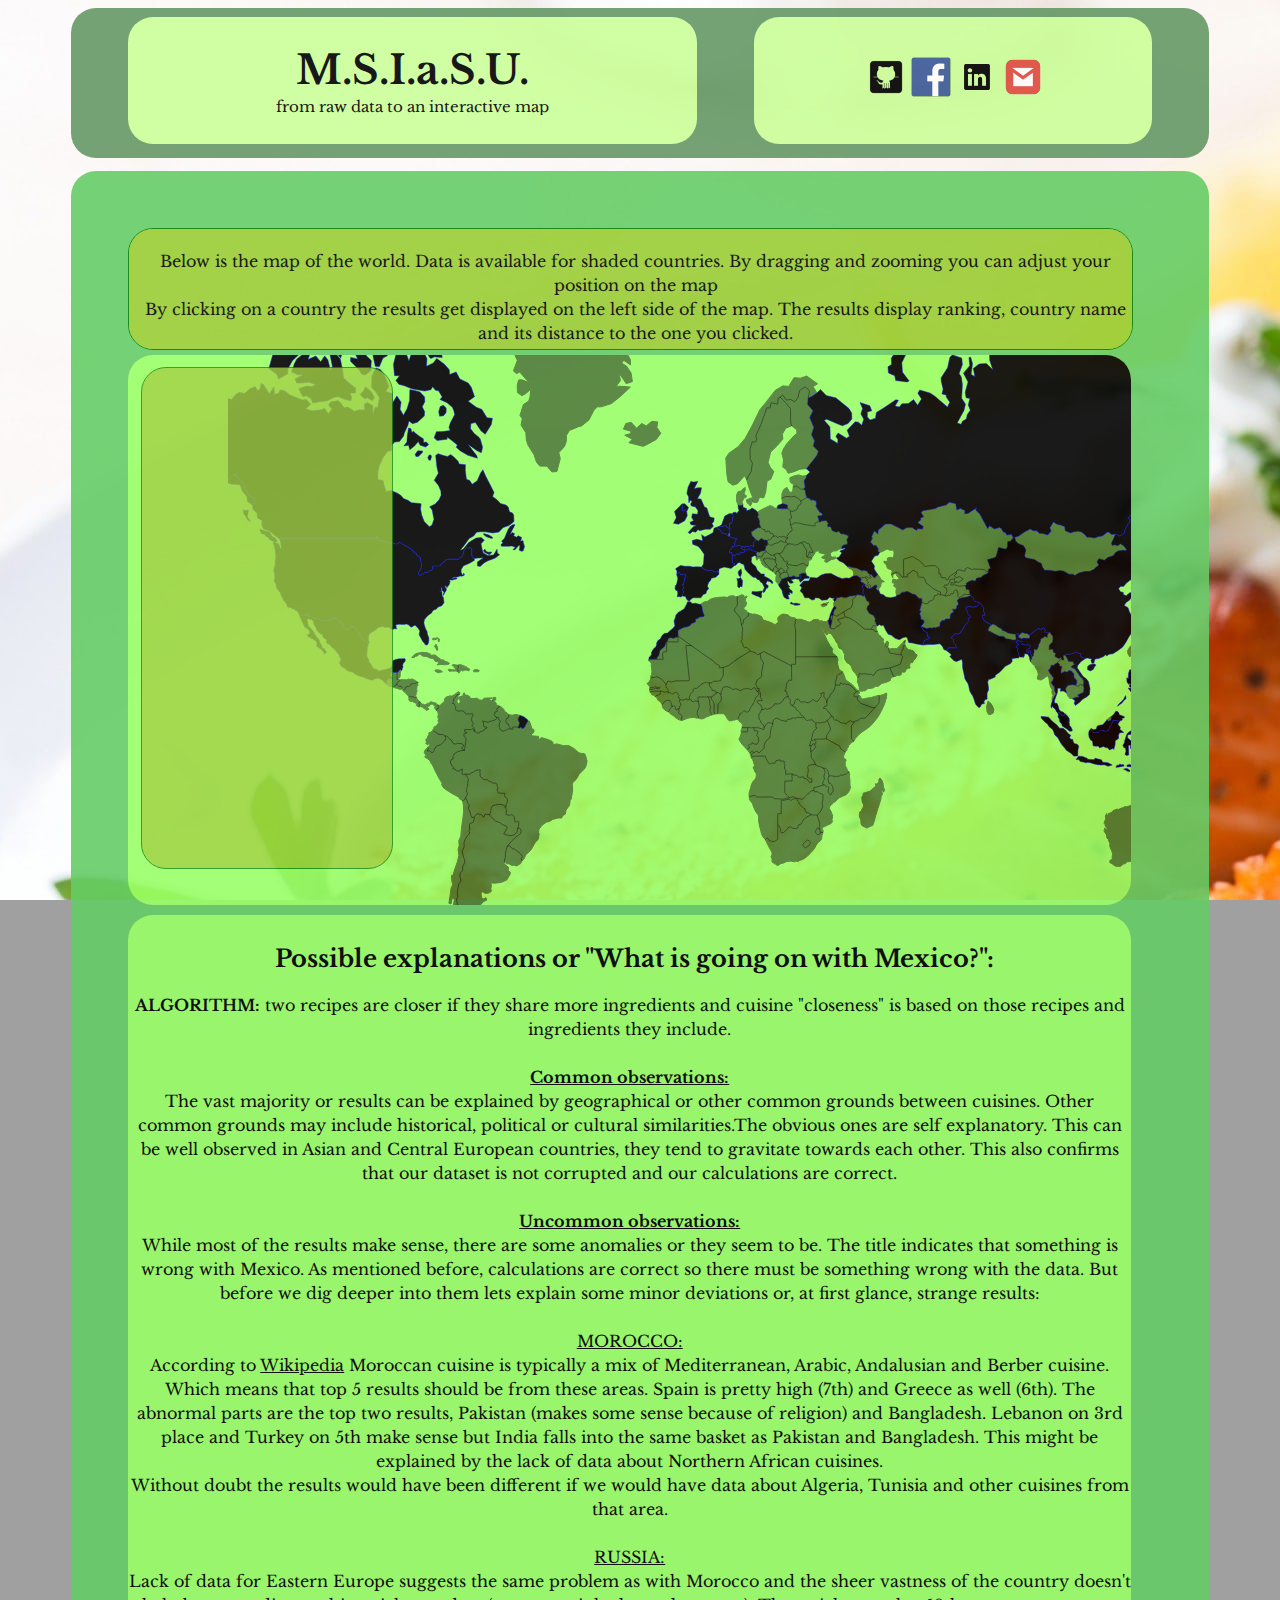
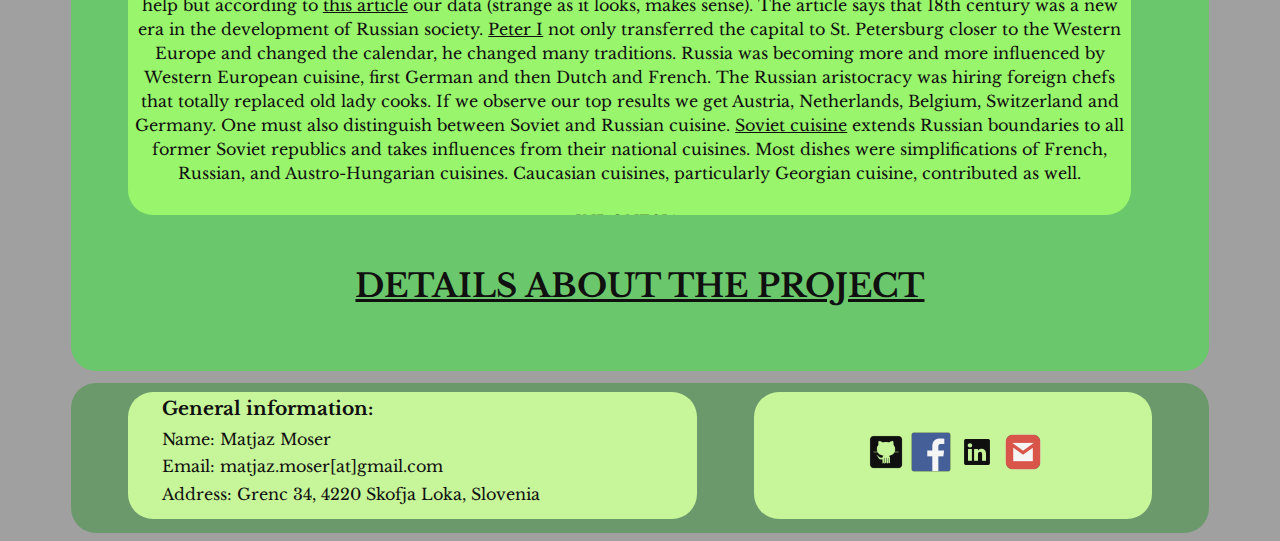
==== commit e31314a0: "web page updates" ====
--- a/index.html
+++ b/index.html
@@ -1 +1,212 @@
-<!DOCTYPE html><html><style> html{background-color:#A0A0A0;background-image:url("cake3.jpg");background-repeat:repeat-y;background-attachment:fixed !important;width:100%}</style> <head> <link rel="shortcut icon" href="cupcake.png"/> <title>M.S.I.a.S.U.</title> <link rel="stylesheet" type="text/css" href="index.css"> <link href='https://fonts.googleapis.com/css?family=Libre+Baskerville' rel='stylesheet' type='text/css'> </head> <body> <div id = "banner"> <div class = "folder"> <div class = "conectors_index"> <div id = "conectors_left"> <div class = "git"> <a href="https://github.com/moserMatjaz" target="_blank"><img src="github-icon.png"/></a> </div> <div class = "face"> <a href="https://www.facebook.com/matjaz.moser" target="_blank"><img src="F_icon.png"/></a> </div> </div> <div id = "conectors_right"> <div class = "linked"> <a href="https://www.linkedin.com/pub/matja%C5%BE-moser/88/410/b95" target="_blank"><img src="Linked_in.png"/></a> </div> <div class = "mail_to"> <a href="mailto:matjaz.moser@gmail.com" target="_blank"><img src="gmail.png"/></a> </div> </div> </div> </div> <div class = "head"> <h1 id = "banner_text"> M.S.I.a.S.U.</h1> <p id = "under_banner">from raw data to an interactive map</p> </div> </div> <div id = "main_index"> <div id = "project"> <div id = "short_descripton"> <p id = "short_description_text"> Below is the map of the world. Data is available for shaded countries. By dragging and zooming you can adjust your position on the map <br> By clicking on a country the results get displayed on the left side of the map. The results display ranking, country name and its distance to the one you clicked.</p> </div> <div id = "map"> <div id = "inside_map"></div> <script src="d3.v3.min.js"></script> <script src="topojson.v1.min.js"></script> <script src="queue.v1.min.js"></script> <script src="jquery-1.11.1.min.js"></script> <script src="visualisation.js"></script> </div> <div id = "below_map"> <h2 id = "explanation_head">Possible explanations or "What is going on with Mexico?":</h2> <p id = "explanation_intro"><strong>ALGORITHM:</strong> two recipes are closer if they share more ingredients and cuisine "closeness" is based on those recipes and ingredients they include.<br><br><ins><strong>Common observations:</strong></ins><br>The vast majority or results can be explained by geographical or other common grounds between cuisines. Other common grounds may include historical, political or cultural similarities.The obvious ones are self explanatory. This can be well observed in Asian and Central European countries, they tend to gravitate towards each other. This also confirms that our dataset is not corrupted and our calculations are correct.<br><br><ins><strong>Uncommon observations:</strong></ins><br>While most of the results make sense, there are some anomalies or they seem to be. The title indicates that something is wrong with Mexico. As mentioned before, calculations are correct so there must be something wrong with the data. But before we dig deeper into them lets explain some minor deviations or, at first glance, strange results: <br><br><ins>MOROCCO:</ins><br> According to <a href="https://en.wikipedia.org/wiki/Moroccan_cuisine" target="_blank">Wikipedia</a> Moroccan cuisine is typically a mix of Mediterranean, Arabic, Andalusian and Berber cuisine. Which means that top 5 results should be from these areas. Spain is pretty high (7th) and Greece as well (6th). The abnormal parts are the top two results, Pakistan (makes some sense because of religion) and Bangladesh. Lebanon on 3rd place and Turkey on 5th make sense but India falls into the same basket as Pakistan and Bangladesh. This might be explained by the lack of data about Northern African cuisines. <br>Without doubt the results would have been different if we would have data about Algeria, Tunisia and other cuisines from that area. <br><br><ins>RUSSIA:</ins><br> Lack of data for Eastern Europe suggests the same problem as with Morocco and the sheer vastness of the country doesn't help but according to <a href="http://www.russian-plus.com/history-of-russian-cuisine-13889" target="_blank">this article</a> our data (strange as it looks, makes sense). The article says that 18th century was a new era in the development of Russian society. <a href="http://russiapedia.rt.com/prominent-russians/the-romanov-dynasty/peter-i/" target="_blank">Peter I</a> not only transferred the capital to St. Petersburg closer to the Western Europe and changed the calendar, he changed many traditions. Russia was becoming more and more influenced by Western European cuisine, first German and then Dutch and French. The Russian aristocracy was hiring foreign chefs that totally replaced old lady cooks. If we observe our top results we get Austria, Netherlands, Belgium, Switzerland and Germany. One must also distinguish between Soviet and Russian cuisine. <a href="https://en.wikipedia.org/wiki/Soviet_cuisine" target="_blank">Soviet cuisine</a> extends Russian boundaries to all former Soviet republics and takes influences from their national cuisines. Most dishes were simplifications of French, Russian, and Austro-Hungarian cuisines. Caucasian cuisines, particularly Georgian cuisine, contributed as well.<br><br><ins>INDONESIA:</ins><br> Top three, according to our data, are Bangladesh, Pakistan and Philippines. The later can be easily explained by physical location but the first two come as a surprise. The two biggest islands in the archipelago are <a href="https://en.wikipedia.org/wiki/Java" target="_blank">Java</a> and <a href="https://en.wikipedia.org/wiki/Sumatra" target="_blank">Sumatra</a> and according to <a href="https://en.wikipedia.org/wiki/Indonesian_cuisine" target="_blank">Wikipedia</a> Sumatran cuisine often has Middle Eastern and Indian influences, featuring curried meat and vegetables while Javanese cuisine is mostly indigenous, with some hint of Chinese influence. The cuisines of Eastern Indonesia are similar to Polynesian and Melanesian cuisine. Colonial history explains the relatively high rankings of Portugal (13th), Spain (15th) and Netherlands (18th).<br><br><ins>ISRAEL:</ins><br> Mostly influenced by Jewish cuisine and incorporates many foods traditionally eaten in Middle Eastern and Mediterranean cuisines. According to <a href="http://www.sbs.com.au/food/article/2008/07/01/about-israeli-food" target="_blank">SBS</a> the influences on Jewish food can be divided into two: that of the Ashkenazic and Sephardic. Ashkenazic refers to Jewish immigrants from Eastern and Western Europe. Sephardic refers to the Jewish people originating from the Middle Eastern countries. That would explain the top rankings of European countries. But according to the same article it has a strong Spanish and Portuguese influence. Well, our data shows Portugal on 12th place, Morocco on 14th and Spain at a very low 25th place. With the lack of data for most Middle Eastern countries we cannot confirm this but Turkey ranks pretty hight (8th) and Lebanon as well (16th). <br><br><ins>ITALY:</ins><br> Italian cuisine is mostly influenced by Mediterranean on or we could also say that Mediterranean is highly influenced by Italian. According to our data that seem to be true. Tops 6 cuisines are all from Mediterranean region but it comes as a surprise that Turkey ranked first. Well, two countries do have a lot of common history. Turkey, being a part of the <a href="https://en.wikipedia.org/wiki/Roman_Empire" target="_blank">Roman</a> and later <a href="https://en.wikipedia.org/wiki/Byzantine_Empire">Byzantine empire</a>, had influence on Italian cuisine. <a href="https://jumpinweb.wordpress.com/2012/11/27/food-exchange-between-italy-turkey/" target="_blank">This post</a> suggests that Italian cuisine in itself takes heavy influences from Etruscan, ancient Greek, ancient Roman,Byzantine and Jewish.<br>The same article states that Italian and Turkish cuisine have many common ingredients but they vary in spices. Italian being more simplistic, using less spices, then that of Turkey. Common spices are basil, pepper, mint, and parsley. Also both cuisines use a lot of seafood and share a big passion for salads (olive oil, feta cheese, vinaigrette and chopped green vegetables with tomatoes). <br><br><ins>SPAIN:</ins><br> Our results suggest that Spain is highly similar to Turkish and Pakistani cuisine. This can be partially explained by the dominion of <a href="https://en.wikipedia.org/wiki/Moors">Moors</a> in Spain, which invaded Iberian peninsula in 711 AD. The Muslim connection is a plausible explanation even though the Moors were of Berber and Arab descent and the name is connected with, what is now, Morocco which ranked 4th in our calculations. Spain was a major player in the colonial age and in the age of exploration of the New World (Americas) so that could explain its connection to the Mexican cuisine, it would be interesting to see the similarities to other Latin-American countries (data is absent).<br>Portugal, its western neighbor ranked 5th, surprisingly low. Spain also incorporates a lot of Mediterranean dishes which connects it to Greece at 6th, Lebanon at 7th and Italy at 9th place.<br><br><strong><h3>There are also some that, according to our data, seem to make little or no sense. These are:</h3></strong> <br><br><p id = "explanation_intro"><ins>PHILIPPINES:</ins><br> Out of top 5 only two make sense. Indonesia at 2nd place and China on 4th place. <a href="https://en.wikipedia.org/wiki/Philippine_cuisine" target="_blank">Philippine cuisine</a> is in fact strongly connected to both Indonesia and China. This can be explained by geographical and cultural similarities. Well there is not much of those with China but the cuisines are proven to be similar. The confusing part is Bangladesh being the top ranked, Pakistan on third place and Turkey on fifth. Unfortunately we found no explanation in the literature to explain this uncommon similarity .<br><br><ins>PORTUGAL:</ins><br>According to the article published in <a href="http://portuguesefood.about.com/od/PortHistory/a/The-Diverse-Influences-That-Created-Traditional-Portuguese-Cuisine.htm" target="_blank">About Food</a>, Portuguese cuisine was highly influenced by the <a href="https://en.wikipedia.org/wiki/Moors">Moors</a>, just like Spanish. And just like Spain they were also a major player in the exploration (first to sail the Cape of Good Hope in 1487 and established a route to the far east). This brought many new spices and ingredients to the portfolio of Portuguese chefs. Being a nation of explorers they also sailed West to South America and returned with pineapples, tomatoes, potatoes and corn which are all well established in the cuisine. The <a href="http://portuguesefood.about.com/od/PortHistory/a/The-Diverse-Influences-That-Created-Traditional-Portuguese-Cuisine.htm" target="_blank">article</a> also mentions strange combinations of ingredients such as bananas with fish. <br> Portuguese cuisine incorporates many properties of Mediterranean cuisine and seafood in general but according to our data Portuguese cuisine is mostly connected with central Europe its Mediterranean cousins landed on 8th (Spain) and 12th (Italy) place.</p><br><br><strong><h3>And finally the long expected Mexico:</h3></strong><br><br> <p id = "explanation_intro">According to Wikipedia, <a href="https://en.wikipedia.org/wiki/Mexican_cuisine">Mexican cuisine</a> is primarily a fusion of indigenous Mesoamerican cooking with European, especially Spanish, elements added after the Spanish conquest of the Aztec Empire in the 16th century. African and Asian influences were also introduced into the mixture during this era as a result of African slavery and the <a href="https://en.wikipedia.org/wiki/Manila_galleon">Manila-Acapulco Galleons</a>. This indicates a variety of influences from all over the place. Well it makes sense but according to our data Spain is ranked on 6th place, not nearly high enough. Top five are Bangladesh, Pakistan, Turkey, Indonesia and India respectively, all of them far away.<br><br>One might wonder why we didn't include Mexico in the "little or no sense" section because the connection to these countries sure makes little (or no) sense. The most interesting part about Mexico is its position at the top 5 for some unusual cuisines, which are: Turkey, Iran, Pakistan, Bangladesh and Indonesia, they are really a strange bunch. Mexico also appeared in top 5 for Spain but that makes perfect sense. <br>So let us dive deeper into our Mexican data: <br><br>Number of recipes: <ins>2390</ins><br>Number of ingredients: <ins>251</ins><br>Number if ingredient categories: <ins>14</ins><br><br>Mexican cuisine in itself incorporates all ingredient categories from our dataset. It also includes 65 percents of all ingredients and in total represents 4 percent of total recipe mass. <br><br>Next we checked the percentage of ingredients that are shared between Mexico and our strange crew of countries. We obtained the following results: <br><br>-Bangladesh includes <ins>22</ins> ingredients of which <ins>21</ins> are mutual. That makes <ins>95%.</ins><br>-India includes <ins>205</ins> ingredients of which <ins>184</ins> are mutual. That makes <ins>89%.</ins><br>-Iran includes <ins>54</ins> ingredients of which <ins>50</ins> are mutual. That makes <ins>92%.</ins><br>-Pakistan includes <ins>51</ins> ingredients of which <ins>48</ins> are mutual. That makes <ins>94%.</ins><br>-Spain includes <ins>129</ins> ingredients of which <ins>124</ins> are mutual. That makes <ins>96%.</ins><br>-Turkey includes <ins>39</ins> ingredients of which <ins>39</ins> are mutual. That makes <ins>100%.</ins><br><br>Of course our similarities were calculated in a much more complex manner but the upper numbers indicate strong correlations between the countries and provide a possible explanation for the phenomena.<br><br><strong>There is still something wrong with Mexico...</strong><br><br></p></div> <h1 id = "to_about"><a href="about.html" target="_blank">DETAILS ABOUT THE PROJECT</a></h1> </div> </div> <div id = "footer"> <div class = "folder"> <div class = "conectors_index"> <div class = "git"> <a href="https://github.com/moserMatjaz" target="_blank"><img src="github-icon.png"/></a> </div> <div class = "face"> <a href="https://www.facebook.com/matjaz.moser" target="_blank"><img src="F_icon.png"/></a> </div> <div class = "linked"> <a href="https://www.linkedin.com/pub/matja%C5%BE-moser/88/410/b95" target="_blank"><img src="Linked_in.png"/></a> </div> <div class = "mail_to"> <a href="mailto:matjaz.moser@gmail.com" target="_blank"><img src="gmail.png"/></a> </div> </div> </div> <div class = "head"> <h3 class = "footer_text_header">General information:</h3> <p class = "footer_text"> Name: Matjaz Moser</p> <p class = "footer_text"> Email: matjaz.moser[at]gmail.com</p> <p class = "footer_text"> Address: Grenc 34, 4220 Skofja Loka, Slovenia</p> </div> </div> </body></html>+<!DOCTYPE html>
+<html>
+<style>
+    html {
+        background-color: #A0A0A0;
+        background-image: url("cake3.jpg");
+        background-repeat: repeat-y;
+        background-attachment: fixed !important;
+        width: 100%
+    }
+</style>
+
+<head>
+    <link rel="shortcut icon" href="cupcake.png" />
+    <title>M.S.I.a.S.U.</title>
+    <link rel="stylesheet" type="text/css" href="index.css">
+    <link href='https://fonts.googleapis.com/css?family=Libre+Baskerville' rel='stylesheet' type='text/css'>
+</head>
+
+<body>
+    <div id="banner">
+        <div class="folder">
+            <div class="conectors_index">
+                <div id="conectors_left">
+                    <div class="git">
+                        <a href="https://github.com/moserMatjaz" target="_blank">
+                            <img src="github-icon.png" />
+                        </a>
+                    </div>
+                    <div class="face">
+                        <a href="https://www.facebook.com/matjaz.moser" target="_blank">
+                            <img src="F_icon.png" />
+                        </a>
+                    </div>
+                </div>
+                <div id="conectors_right">
+                    <div class="linked">
+                        <a href="https://www.linkedin.com/pub/matja%C5%BE-moser/88/410/b95" target="_blank">
+                            <img src="Linked_in.png" />
+                        </a>
+                    </div>
+                    <div class="mail_to">
+                        <a href="mailto:matjaz.moser@gmail.com" target="_blank">
+                            <img src="gmail.png" />
+                        </a>
+                    </div>
+                </div>
+            </div>
+        </div>
+        <div class="head">
+            <h1 id="banner_text"> M.S.I.a.S.U.</h1> 
+            <p id="under_banner">from raw data to an interactive map</p>
+        </div>
+    </div>
+    <div id="main_index">
+        <div id="project">
+            <div id="short_descripton">
+                <p id="short_description_text">Below is the map of the world. Data is available for shaded countries. By dragging and zooming you can adjust your position on the map
+                    <br>By clicking on a country the results get displayed on the left side of the map. The results display ranking, country name and its distance to the one you clicked.</p>
+            </div>
+            <div id="map">
+            	<div id ="inside_container">
+	                <div id="inside_map"></div>
+	                <div id="inside_map_lower"></div>
+                </div>
+                <script src="d3.v3.min.js"></script>
+                <script src="topojson.v1.min.js"></script>
+                <script src="queue.v1.min.js"></script>
+                <script src="jquery-1.11.1.min.js"></script>
+                <script src="visualisation.js"></script>
+            </div>
+            <div id="below_map">
+                <h2 id="explanation_head">Possible explanations or "What is going on with Mexico?":</h2> 
+                <p id="explanation_intro"><strong>ALGORITHM:</strong> two recipes are closer if they share more ingredients and cuisine "closeness" is based on those recipes and ingredients they include.
+                    <br>
+                    <br><ins><strong>Common observations:</strong></ins>
+                    <br>The vast majority or results can be explained by geographical or other common grounds between cuisines. Other common grounds may include historical, political or cultural similarities.The obvious ones are self explanatory. This can
+                    be well observed in Asian and Central European countries, they tend to gravitate towards each other. This also confirms that our dataset is not corrupted and our calculations are correct.
+                    <br>
+                    <br><ins><strong>Uncommon observations:</strong></ins>
+                    <br>While most of the results make sense, there are some anomalies or they seem to be. The title indicates that something is wrong with Mexico. As mentioned before, calculations are correct so there must be something wrong with the data.
+                    But before we dig deeper into them lets explain some minor deviations or, at first glance, strange results:
+                    <br>
+                    <br><ins>MOROCCO:</ins>
+                    <br>According to <a href="https://en.wikipedia.org/wiki/Moroccan_cuisine" target="_blank">Wikipedia</a> Moroccan cuisine is typically a mix of Mediterranean, Arabic, Andalusian and Berber cuisine. Which means that top 5 results should be
+                    from these areas. Spain is pretty high (7th) and Greece as well (6th). The abnormal parts are the top two results, Pakistan (makes some sense because of religion) and Bangladesh. Lebanon on 3rd place and Turkey on 5th make sense but
+                    India falls into the same basket as Pakistan and Bangladesh. This might be explained by the lack of data about Northern African cuisines.
+                    <br>Without doubt the results would have been different if we would have data about Algeria, Tunisia and other cuisines from that area.
+                    <br>
+                    <br><ins>RUSSIA:</ins>
+                    <br>Lack of data for Eastern Europe suggests the same problem as with Morocco and the sheer vastness of the country doesn't help but according to <a href="http://www.russian-plus.com/history-of-russian-cuisine-13889" target="_blank">this article</a> our
+                    data (strange as it looks, makes sense). The article says that 18th century was a new era in the development of Russian society. <a href="http://russiapedia.rt.com/prominent-russians/the-romanov-dynasty/peter-i/" target="_blank">Peter I</a> not
+                    only transferred the capital to St. Petersburg closer to the Western Europe and changed the calendar, he changed many traditions. Russia was becoming more and more influenced by Western European cuisine, first German and then Dutch
+                    and French. The Russian aristocracy was hiring foreign chefs that totally replaced old lady cooks. If we observe our top results we get Austria, Netherlands, Belgium, Switzerland and Germany. One must also distinguish between Soviet
+                    and Russian cuisine. <a href="https://en.wikipedia.org/wiki/Soviet_cuisine" target="_blank">Soviet cuisine</a> extends Russian boundaries to all former Soviet republics and takes influences from their national cuisines. Most dishes were
+                    simplifications of French, Russian, and Austro-Hungarian cuisines. Caucasian cuisines, particularly Georgian cuisine, contributed as well.
+                    <br>
+                    <br><ins>INDONESIA:</ins>
+                    <br>Top three, according to our data, are Bangladesh, Pakistan and Philippines. The later can be easily explained by physical location but the first two come as a surprise. The two biggest islands in the archipelago are <a href="https://en.wikipedia.org/wiki/Java"
+                    target="_blank">Java</a> and <a href="https://en.wikipedia.org/wiki/Sumatra" target="_blank">Sumatra</a> and according to <a href="https://en.wikipedia.org/wiki/Indonesian_cuisine" target="_blank">Wikipedia</a> Sumatran cuisine often has
+                    Middle Eastern and Indian influences, featuring curried meat and vegetables while Javanese cuisine is mostly indigenous, with some hint of Chinese influence. The cuisines of Eastern Indonesia are similar to Polynesian and Melanesian
+                    cuisine. Colonial history explains the relatively high rankings of Portugal (13th), Spain (15th) and Netherlands (18th).
+                    <br>
+                    <br><ins>ISRAEL:</ins>
+                    <br>Mostly influenced by Jewish cuisine and incorporates many foods traditionally eaten in Middle Eastern and Mediterranean cuisines. According to <a href="http://www.sbs.com.au/food/article/2008/07/01/about-israeli-food" target="_blank">SBS</a> the
+                    influences on Jewish food can be divided into two: that of the Ashkenazic and Sephardic. Ashkenazic refers to Jewish immigrants from Eastern and Western Europe. Sephardic refers to the Jewish people originating from the Middle Eastern
+                    countries. That would explain the top rankings of European countries. But according to the same article it has a strong Spanish and Portuguese influence. Well, our data shows Portugal on 12th place, Morocco on 14th and Spain at a very
+                    low 25th place. With the lack of data for most Middle Eastern countries we cannot confirm this but Turkey ranks pretty hight (8th) and Lebanon as well (16th).
+                    <br>
+                    <br><ins>ITALY:</ins>
+                    <br>Italian cuisine is mostly influenced by Mediterranean on or we could also say that Mediterranean is highly influenced by Italian. According to our data that seem to be true. Tops 6 cuisines are all from Mediterranean region but it
+                    comes as a surprise that Turkey ranked first. Well, two countries do have a lot of common history. Turkey, being a part of the <a href="https://en.wikipedia.org/wiki/Roman_Empire" target="_blank">Roman</a> and later <a href="https://en.wikipedia.org/wiki/Byzantine_Empire">Byzantine empire</a>,
+                    had influence on Italian cuisine. <a href="https://jumpinweb.wordpress.com/2012/11/27/food-exchange-between-italy-turkey/" target="_blank">This post</a> suggests that Italian cuisine in itself takes heavy influences from Etruscan, ancient
+                    Greek, ancient Roman,Byzantine and Jewish.
+                    <br>The same article states that Italian and Turkish cuisine have many common ingredients but they vary in spices. Italian being more simplistic, using less spices, then that of Turkey. Common spices are basil, pepper, mint, and parsley.
+                    Also both cuisines use a lot of seafood and share a big passion for salads (olive oil, feta cheese, vinaigrette and chopped green vegetables with tomatoes).
+                    <br>
+                    <br><ins>SPAIN:</ins>
+                    <br>Our results suggest that Spain is highly similar to Turkish and Pakistani cuisine. This can be partially explained by the dominion of <a href="https://en.wikipedia.org/wiki/Moors">Moors</a> in Spain, which invaded Iberian peninsula in
+                    711 AD. The Muslim connection is a plausible explanation even though the Moors were of Berber and Arab descent and the name is connected with, what is now, Morocco which ranked 4th in our calculations. Spain was a major player in the
+                    colonial age and in the age of exploration of the New World (Americas) so that could explain its connection to the Mexican cuisine, it would be interesting to see the similarities to other Latin-American countries (data is absent).
+                    <br>Portugal, its western neighbor ranked 5th, surprisingly low. Spain also incorporates a lot of Mediterranean dishes which connects it to Greece at 6th, Lebanon at 7th and Italy at 9th place.
+                    <br>
+                    <br><strong><h3>There are also some that, according to our data, seem to make little or no sense. These are:</h3></strong> 
+                    <br>
+                    <br>
+                    <p id="explanation_intro"><ins>PHILIPPINES:</ins>
+                        <br>Out of top 5 only two make sense. Indonesia at 2nd place and China on 4th place. <a href="https://en.wikipedia.org/wiki/Philippine_cuisine" target="_blank">Philippine cuisine</a> is in fact strongly connected to both Indonesia and
+                        China. This can be explained by geographical and cultural similarities. Well there is not much of those with China but the cuisines are proven to be similar. The confusing part is Bangladesh being the top ranked, Pakistan on third
+                        place and Turkey on fifth. Unfortunately we found no explanation in the literature to explain this uncommon similarity .
+                        <br>
+                        <br><ins>PORTUGAL:</ins>
+                        <br>According to the article published in <a href="http://portuguesefood.about.com/od/PortHistory/a/The-Diverse-Influences-That-Created-Traditional-Portuguese-Cuisine.htm" target="_blank">About Food</a>, Portuguese cuisine was highly
+                        influenced by the <a href="https://en.wikipedia.org/wiki/Moors">Moors</a>, just like Spanish. And just like Spain they were also a major player in the exploration (first to sail the Cape of Good Hope in 1487 and established a route
+                        to the far east). This brought many new spices and ingredients to the portfolio of Portuguese chefs. Being a nation of explorers they also sailed West to South America and returned with pineapples, tomatoes, potatoes and corn which
+                        are all well established in the cuisine. The <a href="http://portuguesefood.about.com/od/PortHistory/a/The-Diverse-Influences-That-Created-Traditional-Portuguese-Cuisine.htm" target="_blank">article</a> also mentions strange combinations
+                        of ingredients such as bananas with fish.
+                        <br>Portuguese cuisine incorporates many properties of Mediterranean cuisine and seafood in general but according to our data Portuguese cuisine is mostly connected with central Europe its Mediterranean cousins landed on 8th (Spain)
+                        and 12th (Italy) place.</p>
+                    <br>
+                    <br><strong><h3>And finally the long expected Mexico:</h3></strong>
+                    <br>
+                    <br>
+                    <p id="explanation_intro">According to Wikipedia, <a href="https://en.wikipedia.org/wiki/Mexican_cuisine">Mexican cuisine</a> is primarily a fusion of indigenous Mesoamerican cooking with European, especially Spanish, elements added after the Spanish conquest
+                        of the Aztec Empire in the 16th century. African and Asian influences were also introduced into the mixture during this era as a result of African slavery and the <a href="https://en.wikipedia.org/wiki/Manila_galleon">Manila-Acapulco Galleons</a>.
+                        This indicates a variety of influences from all over the place. Well it makes sense but according to our data Spain is ranked on 6th place, not nearly high enough. Top five are Bangladesh, Pakistan, Turkey, Indonesia and India
+                        respectively, all of them far away.
+                        <br>
+                        <br>One might wonder why we didn't include Mexico in the "little or no sense" section because the connection to these countries sure makes little (or no) sense. The most interesting part about Mexico is its position at the top 5 for
+                        some unusual cuisines, which are: Turkey, Iran, Pakistan, Bangladesh and Indonesia, they are really a strange bunch. Mexico also appeared in top 5 for Spain but that makes perfect sense.
+                        <br>So let us dive deeper into our Mexican data:
+                        <br>
+                        <br>Number of recipes: <ins>2390</ins>
+                        <br>Number of ingredients: <ins>251</ins>
+                        <br>Number if ingredient categories: <ins>14</ins>
+                        <br>
+                        <br>Mexican cuisine in itself incorporates all ingredient categories from our dataset. It also includes 65 percents of all ingredients and in total represents 4 percent of total recipe mass.
+                        <br>
+                        <br>Next we checked the percentage of ingredients that are shared between Mexico and our strange crew of countries. We obtained the following results:
+                        <br>
+                        <br>-Bangladesh includes <ins>22</ins> ingredients of which <ins>21</ins> are mutual. That makes <ins>95%.</ins>
+                        <br>-India includes <ins>205</ins> ingredients of which <ins>184</ins> are mutual. That makes <ins>89%.</ins>
+                        <br>-Iran includes <ins>54</ins> ingredients of which <ins>50</ins> are mutual. That makes <ins>92%.</ins>
+                        <br>-Pakistan includes <ins>51</ins> ingredients of which <ins>48</ins> are mutual. That makes <ins>94%.</ins>
+                        <br>-Spain includes <ins>129</ins> ingredients of which <ins>124</ins> are mutual. That makes <ins>96%.</ins>
+                        <br>-Turkey includes <ins>39</ins> ingredients of which <ins>39</ins> are mutual. That makes <ins>100%.</ins>
+                        <br>
+                        <br>Of course our similarities were calculated in a much more complex manner but the upper numbers indicate strong correlations between the countries and provide a possible explanation for the phenomena.
+                        <br>
+                        <br><strong>There is still something wrong with Mexico...</strong>
+                        <br>
+                        <br>
+                    </p>
+            </div>
+            <h1 id="to_about"><a href="about.html" target="_blank">DETAILS ABOUT THE PROJECT</a></h1> 
+        </div>
+    </div>
+    <div id="footer">
+        <div class="folder">
+            <div class="conectors_index">
+                <div class="git">
+                    <a href="https://github.com/moserMatjaz" target="_blank">
+                        <img src="github-icon.png" />
+                    </a>
+                </div>
+                <div class="face">
+                    <a href="https://www.facebook.com/matjaz.moser" target="_blank">
+                        <img src="F_icon.png" />
+                    </a>
+                </div>
+                <div class="linked">
+                    <a href="https://www.linkedin.com/pub/matja%C5%BE-moser/88/410/b95" target="_blank">
+                        <img src="Linked_in.png" />
+                    </a>
+                </div>
+                <div class="mail_to">
+                    <a href="mailto:matjaz.moser@gmail.com" target="_blank">
+                        <img src="gmail.png" />
+                    </a>
+                </div>
+            </div>
+        </div>
+        <div class="head">
+            <h3 class="footer_text_header">General information:</h3> 
+            <p class="footer_text">Name: Matjaz Moser</p>
+            <p class="footer_text">Email: matjaz.moser[at]gmail.com</p>
+            <p class="footer_text">Address: Grenc 34, 4220 Skofja Loka, Slovenia</p>
+        </div>
+    </div>
+</body>
+
+</html>
--- a/index.css
+++ b/index.css
@@ -7,17 +7,20 @@
 #under_banner{margin-top:0%;height:15%;font-family:'Libre Baskerville', serif;font-size:15px;padding:0%;overflow:hidden;text-align:center;vertical-align:middle;}
 #introduction{margin-top:2%;margin-left:5%;width:90%;height:470px;}
 a{font-family:'Libre Baskerville', serif;color:black;}
-#introduction_left{margin-top:2px;margin-left:5px;height:59%;width:25%;float:left;border-radius:25px;background-color:#99FF66;overflow:auto;}
+#introduction_left{margin-top:2px;height:59%;width:25%;float:left;border-radius:25px;background-color:#99FF66;overflow:hidden; padding-top:5px;}
 #introduction_right{margin-top:2px;height:90%;width:70%;float:right;overflow:auto;border-radius:25px;background-color:#99FF66}
 #introduction_text{margin-top:0%;margin-bottom:2%;margin-left:2%;}
-#table{margin-top:1%;margin-bottom:0%;margin-left:10%;line-height: 100% !important;}
+#table_header{margin-top:1%;margin-bottom:0%;margin-left:10%;line-height: 100% !important;}
 .table_line {line-height: 100% !important; margin-top:0%;margin-bottom:2%;}
+.table {width: 100%;height: 12%;padding-top:2%;padding-bottom: 0%;text-align: center;}
+.table:hover{background-color:#669966; font-weight:bold;border-style: solid; border-width: 2px; border-color:#669966}
 #introduction_header{margin-top:1%;margin-left:2%;}
 #about_me{margin-top:1%;margin-left:5%;width:90%;height:440px;background-color:#99CC33;border-radius:25px;overflow:auto;}
 #about_project{margin-top:1%;margin-left:5%;width:90%;height:1480px;overflow:auto;background-color:#99CC33;margin-bottom:5%;border-radius:25px;}
 #project{margin-top:5%;margin-left:5%;width:90%;height:1000px;}
 #map{width:98%;height:55%;overflow:hidden;border-radius:25px;margin-top:5px;margin-bottom:10px;opacity:1;background-color:#99FF66;overflow:hidden;}
-#inside_map{height:500px;width:250px;background-color:#99CC33;border:1px solid green;margin-left:1%;margin-top:1%;position:absolute;border-radius:25px;float:right;overflow:auto;opacity: 0.8;}
+#inside_map{height:500px;width:250px;background-color:#99CC33;border:1px solid green;margin-left:1%;margin-top:1%;position:absolute;border-radius:25px;float:right;overflow:hidden;opacity: 0.8;}
+#inside_map:hover{height:750px; opacity:0.9; font-weight: bold;}
 #below_map{height:900px;width:98%;border-radius:25px;background-color:#99FF66;text-align:center; overflow: auto;}
 #explanation_head{text-align:center;padding-top:1%}
 #explanation_text{margin-left:1%;margin-top:1%;font-family:'Libre Baskerville', serif;font-size:90%; text-align: left; }
@@ -33,6 +36,7 @@
 .mail_to{height:40px;width:40px;float:right;overflow:hidden;padding:0%;float:left;min-width:30px;max-width:50px;margin-left:3%;}
 .home{height:40px;width:40px;float:right;overflow:hidden;padding:0%;float:left;min-width:30px;max-width:50px;margin-left:3%;}
 img{height:40px;width:40px;}
+img:hover{height:45px;width:45px;}
 .footer_text_header{margin-top:1%;margin-left:6%;margin-right:0%;margin-bottom:1%}
 .footer_text{margin-left:6%;margin-top:0%;margin-bottom:0%;line-height: 170% !important;}
 #to_about{margin-top:5%;text-align:center;}
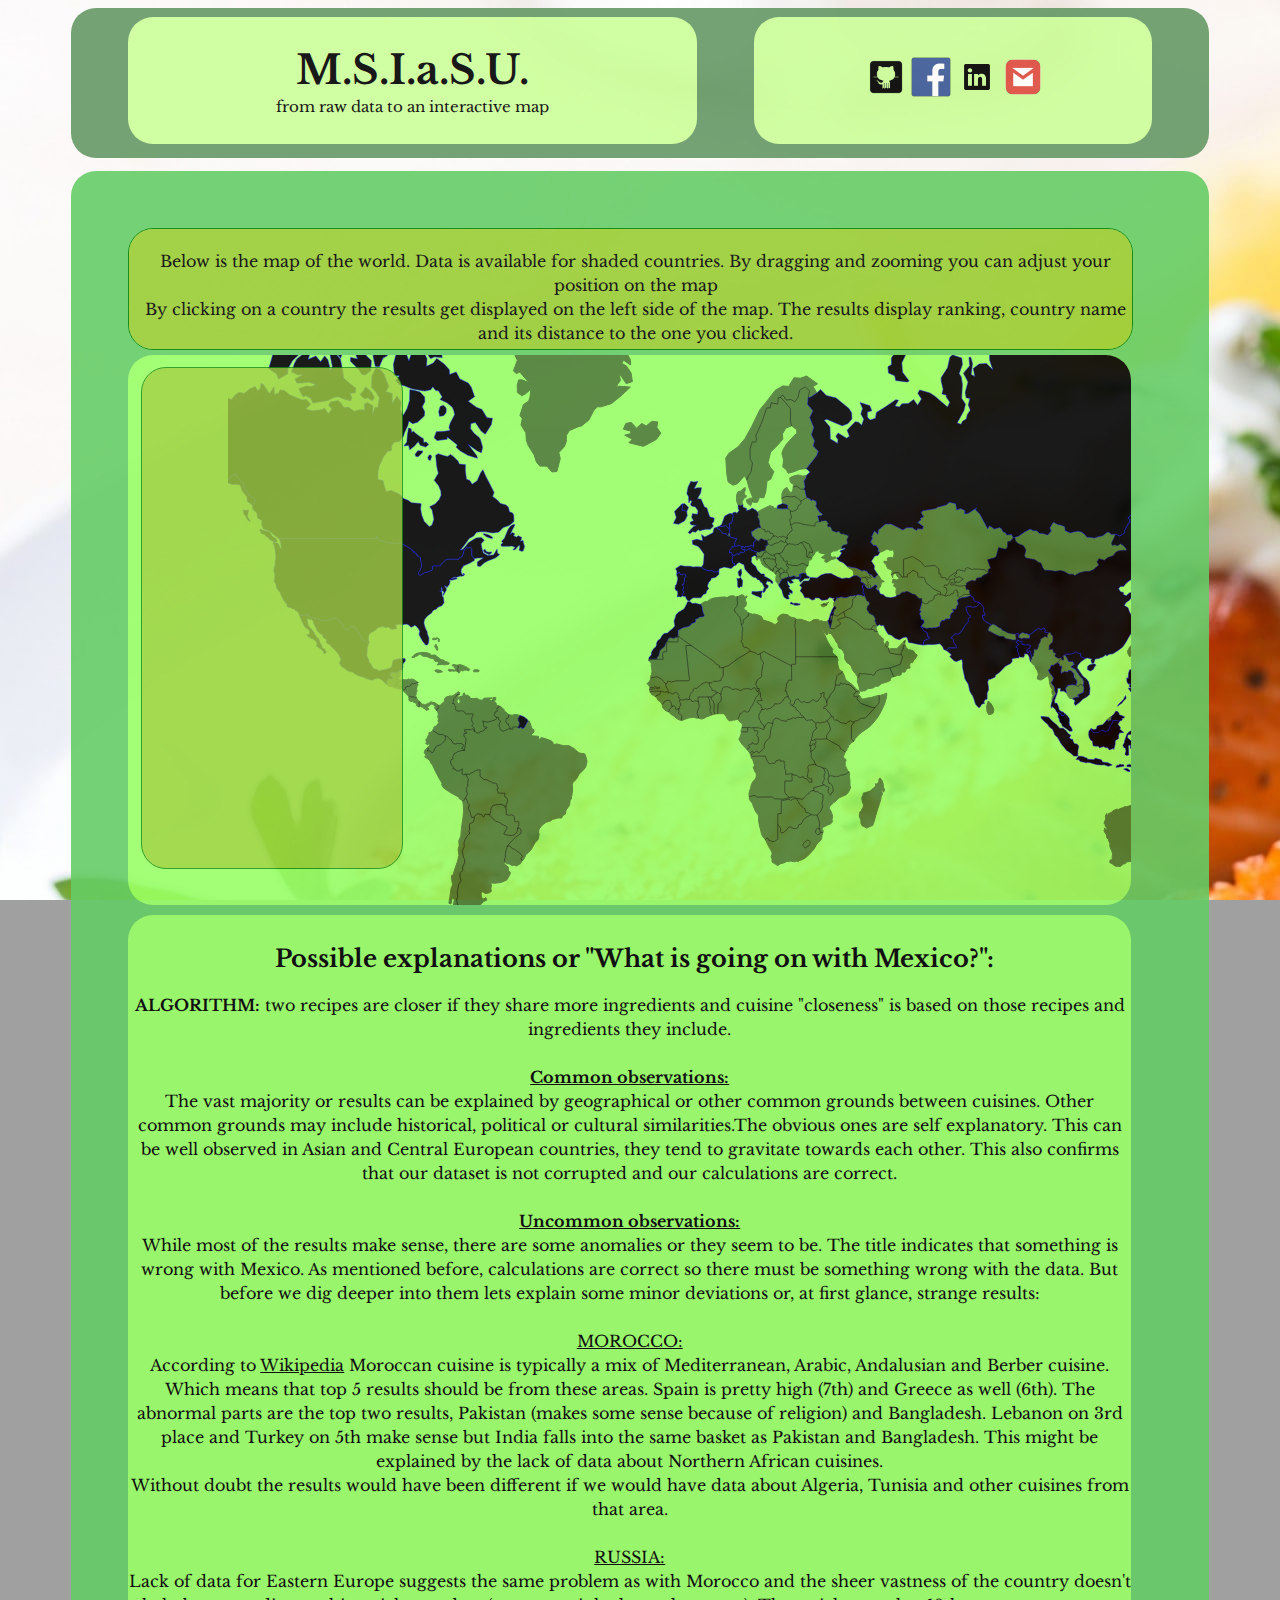
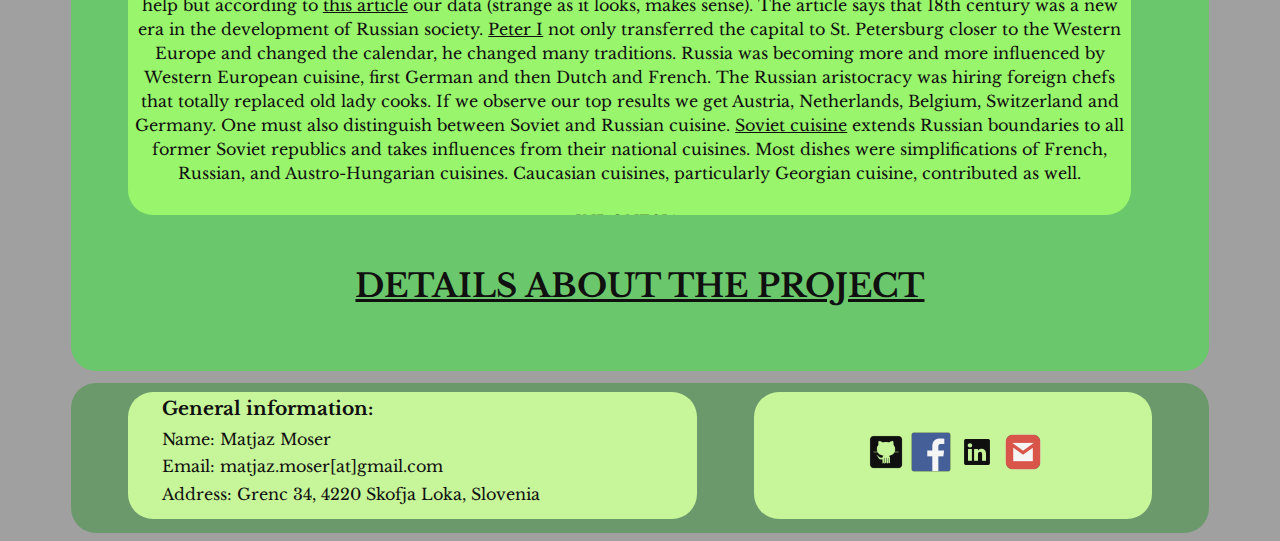
==== commit 0f15e690: "Code optimisation" ====
--- a/index.html
+++ b/index.html
@@ -1,212 +1 @@
-<!DOCTYPE html>
-<html>
-<style>
-    html {
-        background-color: #A0A0A0;
-        background-image: url("cake3.jpg");
-        background-repeat: repeat-y;
-        background-attachment: fixed !important;
-        width: 100%
-    }
-</style>
-
-<head>
-    <link rel="shortcut icon" href="cupcake.png" />
-    <title>M.S.I.a.S.U.</title>
-    <link rel="stylesheet" type="text/css" href="index.css">
-    <link href='https://fonts.googleapis.com/css?family=Libre+Baskerville' rel='stylesheet' type='text/css'>
-</head>
-
-<body>
-    <div id="banner">
-        <div class="folder">
-            <div class="conectors_index">
-                <div id="conectors_left">
-                    <div class="git">
-                        <a href="https://github.com/moserMatjaz" target="_blank">
-                            <img src="github-icon.png" />
-                        </a>
-                    </div>
-                    <div class="face">
-                        <a href="https://www.facebook.com/matjaz.moser" target="_blank">
-                            <img src="F_icon.png" />
-                        </a>
-                    </div>
-                </div>
-                <div id="conectors_right">
-                    <div class="linked">
-                        <a href="https://www.linkedin.com/pub/matja%C5%BE-moser/88/410/b95" target="_blank">
-                            <img src="Linked_in.png" />
-                        </a>
-                    </div>
-                    <div class="mail_to">
-                        <a href="mailto:matjaz.moser@gmail.com" target="_blank">
-                            <img src="gmail.png" />
-                        </a>
-                    </div>
-                </div>
-            </div>
-        </div>
-        <div class="head">
-            <h1 id="banner_text"> M.S.I.a.S.U.</h1> 
-            <p id="under_banner">from raw data to an interactive map</p>
-        </div>
-    </div>
-    <div id="main_index">
-        <div id="project">
-            <div id="short_descripton">
-                <p id="short_description_text">Below is the map of the world. Data is available for shaded countries. By dragging and zooming you can adjust your position on the map
-                    <br>By clicking on a country the results get displayed on the left side of the map. The results display ranking, country name and its distance to the one you clicked.</p>
-            </div>
-            <div id="map">
-            	<div id ="inside_container">
-	                <div id="inside_map"></div>
-	                <div id="inside_map_lower"></div>
-                </div>
-                <script src="d3.v3.min.js"></script>
-                <script src="topojson.v1.min.js"></script>
-                <script src="queue.v1.min.js"></script>
-                <script src="jquery-1.11.1.min.js"></script>
-                <script src="visualisation.js"></script>
-            </div>
-            <div id="below_map">
-                <h2 id="explanation_head">Possible explanations or "What is going on with Mexico?":</h2> 
-                <p id="explanation_intro"><strong>ALGORITHM:</strong> two recipes are closer if they share more ingredients and cuisine "closeness" is based on those recipes and ingredients they include.
-                    <br>
-                    <br><ins><strong>Common observations:</strong></ins>
-                    <br>The vast majority or results can be explained by geographical or other common grounds between cuisines. Other common grounds may include historical, political or cultural similarities.The obvious ones are self explanatory. This can
-                    be well observed in Asian and Central European countries, they tend to gravitate towards each other. This also confirms that our dataset is not corrupted and our calculations are correct.
-                    <br>
-                    <br><ins><strong>Uncommon observations:</strong></ins>
-                    <br>While most of the results make sense, there are some anomalies or they seem to be. The title indicates that something is wrong with Mexico. As mentioned before, calculations are correct so there must be something wrong with the data.
-                    But before we dig deeper into them lets explain some minor deviations or, at first glance, strange results:
-                    <br>
-                    <br><ins>MOROCCO:</ins>
-                    <br>According to <a href="https://en.wikipedia.org/wiki/Moroccan_cuisine" target="_blank">Wikipedia</a> Moroccan cuisine is typically a mix of Mediterranean, Arabic, Andalusian and Berber cuisine. Which means that top 5 results should be
-                    from these areas. Spain is pretty high (7th) and Greece as well (6th). The abnormal parts are the top two results, Pakistan (makes some sense because of religion) and Bangladesh. Lebanon on 3rd place and Turkey on 5th make sense but
-                    India falls into the same basket as Pakistan and Bangladesh. This might be explained by the lack of data about Northern African cuisines.
-                    <br>Without doubt the results would have been different if we would have data about Algeria, Tunisia and other cuisines from that area.
-                    <br>
-                    <br><ins>RUSSIA:</ins>
-                    <br>Lack of data for Eastern Europe suggests the same problem as with Morocco and the sheer vastness of the country doesn't help but according to <a href="http://www.russian-plus.com/history-of-russian-cuisine-13889" target="_blank">this article</a> our
-                    data (strange as it looks, makes sense). The article says that 18th century was a new era in the development of Russian society. <a href="http://russiapedia.rt.com/prominent-russians/the-romanov-dynasty/peter-i/" target="_blank">Peter I</a> not
-                    only transferred the capital to St. Petersburg closer to the Western Europe and changed the calendar, he changed many traditions. Russia was becoming more and more influenced by Western European cuisine, first German and then Dutch
-                    and French. The Russian aristocracy was hiring foreign chefs that totally replaced old lady cooks. If we observe our top results we get Austria, Netherlands, Belgium, Switzerland and Germany. One must also distinguish between Soviet
-                    and Russian cuisine. <a href="https://en.wikipedia.org/wiki/Soviet_cuisine" target="_blank">Soviet cuisine</a> extends Russian boundaries to all former Soviet republics and takes influences from their national cuisines. Most dishes were
-                    simplifications of French, Russian, and Austro-Hungarian cuisines. Caucasian cuisines, particularly Georgian cuisine, contributed as well.
-                    <br>
-                    <br><ins>INDONESIA:</ins>
-                    <br>Top three, according to our data, are Bangladesh, Pakistan and Philippines. The later can be easily explained by physical location but the first two come as a surprise. The two biggest islands in the archipelago are <a href="https://en.wikipedia.org/wiki/Java"
-                    target="_blank">Java</a> and <a href="https://en.wikipedia.org/wiki/Sumatra" target="_blank">Sumatra</a> and according to <a href="https://en.wikipedia.org/wiki/Indonesian_cuisine" target="_blank">Wikipedia</a> Sumatran cuisine often has
-                    Middle Eastern and Indian influences, featuring curried meat and vegetables while Javanese cuisine is mostly indigenous, with some hint of Chinese influence. The cuisines of Eastern Indonesia are similar to Polynesian and Melanesian
-                    cuisine. Colonial history explains the relatively high rankings of Portugal (13th), Spain (15th) and Netherlands (18th).
-                    <br>
-                    <br><ins>ISRAEL:</ins>
-                    <br>Mostly influenced by Jewish cuisine and incorporates many foods traditionally eaten in Middle Eastern and Mediterranean cuisines. According to <a href="http://www.sbs.com.au/food/article/2008/07/01/about-israeli-food" target="_blank">SBS</a> the
-                    influences on Jewish food can be divided into two: that of the Ashkenazic and Sephardic. Ashkenazic refers to Jewish immigrants from Eastern and Western Europe. Sephardic refers to the Jewish people originating from the Middle Eastern
-                    countries. That would explain the top rankings of European countries. But according to the same article it has a strong Spanish and Portuguese influence. Well, our data shows Portugal on 12th place, Morocco on 14th and Spain at a very
-                    low 25th place. With the lack of data for most Middle Eastern countries we cannot confirm this but Turkey ranks pretty hight (8th) and Lebanon as well (16th).
-                    <br>
-                    <br><ins>ITALY:</ins>
-                    <br>Italian cuisine is mostly influenced by Mediterranean on or we could also say that Mediterranean is highly influenced by Italian. According to our data that seem to be true. Tops 6 cuisines are all from Mediterranean region but it
-                    comes as a surprise that Turkey ranked first. Well, two countries do have a lot of common history. Turkey, being a part of the <a href="https://en.wikipedia.org/wiki/Roman_Empire" target="_blank">Roman</a> and later <a href="https://en.wikipedia.org/wiki/Byzantine_Empire">Byzantine empire</a>,
-                    had influence on Italian cuisine. <a href="https://jumpinweb.wordpress.com/2012/11/27/food-exchange-between-italy-turkey/" target="_blank">This post</a> suggests that Italian cuisine in itself takes heavy influences from Etruscan, ancient
-                    Greek, ancient Roman,Byzantine and Jewish.
-                    <br>The same article states that Italian and Turkish cuisine have many common ingredients but they vary in spices. Italian being more simplistic, using less spices, then that of Turkey. Common spices are basil, pepper, mint, and parsley.
-                    Also both cuisines use a lot of seafood and share a big passion for salads (olive oil, feta cheese, vinaigrette and chopped green vegetables with tomatoes).
-                    <br>
-                    <br><ins>SPAIN:</ins>
-                    <br>Our results suggest that Spain is highly similar to Turkish and Pakistani cuisine. This can be partially explained by the dominion of <a href="https://en.wikipedia.org/wiki/Moors">Moors</a> in Spain, which invaded Iberian peninsula in
-                    711 AD. The Muslim connection is a plausible explanation even though the Moors were of Berber and Arab descent and the name is connected with, what is now, Morocco which ranked 4th in our calculations. Spain was a major player in the
-                    colonial age and in the age of exploration of the New World (Americas) so that could explain its connection to the Mexican cuisine, it would be interesting to see the similarities to other Latin-American countries (data is absent).
-                    <br>Portugal, its western neighbor ranked 5th, surprisingly low. Spain also incorporates a lot of Mediterranean dishes which connects it to Greece at 6th, Lebanon at 7th and Italy at 9th place.
-                    <br>
-                    <br><strong><h3>There are also some that, according to our data, seem to make little or no sense. These are:</h3></strong> 
-                    <br>
-                    <br>
-                    <p id="explanation_intro"><ins>PHILIPPINES:</ins>
-                        <br>Out of top 5 only two make sense. Indonesia at 2nd place and China on 4th place. <a href="https://en.wikipedia.org/wiki/Philippine_cuisine" target="_blank">Philippine cuisine</a> is in fact strongly connected to both Indonesia and
-                        China. This can be explained by geographical and cultural similarities. Well there is not much of those with China but the cuisines are proven to be similar. The confusing part is Bangladesh being the top ranked, Pakistan on third
-                        place and Turkey on fifth. Unfortunately we found no explanation in the literature to explain this uncommon similarity .
-                        <br>
-                        <br><ins>PORTUGAL:</ins>
-                        <br>According to the article published in <a href="http://portuguesefood.about.com/od/PortHistory/a/The-Diverse-Influences-That-Created-Traditional-Portuguese-Cuisine.htm" target="_blank">About Food</a>, Portuguese cuisine was highly
-                        influenced by the <a href="https://en.wikipedia.org/wiki/Moors">Moors</a>, just like Spanish. And just like Spain they were also a major player in the exploration (first to sail the Cape of Good Hope in 1487 and established a route
-                        to the far east). This brought many new spices and ingredients to the portfolio of Portuguese chefs. Being a nation of explorers they also sailed West to South America and returned with pineapples, tomatoes, potatoes and corn which
-                        are all well established in the cuisine. The <a href="http://portuguesefood.about.com/od/PortHistory/a/The-Diverse-Influences-That-Created-Traditional-Portuguese-Cuisine.htm" target="_blank">article</a> also mentions strange combinations
-                        of ingredients such as bananas with fish.
-                        <br>Portuguese cuisine incorporates many properties of Mediterranean cuisine and seafood in general but according to our data Portuguese cuisine is mostly connected with central Europe its Mediterranean cousins landed on 8th (Spain)
-                        and 12th (Italy) place.</p>
-                    <br>
-                    <br><strong><h3>And finally the long expected Mexico:</h3></strong>
-                    <br>
-                    <br>
-                    <p id="explanation_intro">According to Wikipedia, <a href="https://en.wikipedia.org/wiki/Mexican_cuisine">Mexican cuisine</a> is primarily a fusion of indigenous Mesoamerican cooking with European, especially Spanish, elements added after the Spanish conquest
-                        of the Aztec Empire in the 16th century. African and Asian influences were also introduced into the mixture during this era as a result of African slavery and the <a href="https://en.wikipedia.org/wiki/Manila_galleon">Manila-Acapulco Galleons</a>.
-                        This indicates a variety of influences from all over the place. Well it makes sense but according to our data Spain is ranked on 6th place, not nearly high enough. Top five are Bangladesh, Pakistan, Turkey, Indonesia and India
-                        respectively, all of them far away.
-                        <br>
-                        <br>One might wonder why we didn't include Mexico in the "little or no sense" section because the connection to these countries sure makes little (or no) sense. The most interesting part about Mexico is its position at the top 5 for
-                        some unusual cuisines, which are: Turkey, Iran, Pakistan, Bangladesh and Indonesia, they are really a strange bunch. Mexico also appeared in top 5 for Spain but that makes perfect sense.
-                        <br>So let us dive deeper into our Mexican data:
-                        <br>
-                        <br>Number of recipes: <ins>2390</ins>
-                        <br>Number of ingredients: <ins>251</ins>
-                        <br>Number if ingredient categories: <ins>14</ins>
-                        <br>
-                        <br>Mexican cuisine in itself incorporates all ingredient categories from our dataset. It also includes 65 percents of all ingredients and in total represents 4 percent of total recipe mass.
-                        <br>
-                        <br>Next we checked the percentage of ingredients that are shared between Mexico and our strange crew of countries. We obtained the following results:
-                        <br>
-                        <br>-Bangladesh includes <ins>22</ins> ingredients of which <ins>21</ins> are mutual. That makes <ins>95%.</ins>
-                        <br>-India includes <ins>205</ins> ingredients of which <ins>184</ins> are mutual. That makes <ins>89%.</ins>
-                        <br>-Iran includes <ins>54</ins> ingredients of which <ins>50</ins> are mutual. That makes <ins>92%.</ins>
-                        <br>-Pakistan includes <ins>51</ins> ingredients of which <ins>48</ins> are mutual. That makes <ins>94%.</ins>
-                        <br>-Spain includes <ins>129</ins> ingredients of which <ins>124</ins> are mutual. That makes <ins>96%.</ins>
-                        <br>-Turkey includes <ins>39</ins> ingredients of which <ins>39</ins> are mutual. That makes <ins>100%.</ins>
-                        <br>
-                        <br>Of course our similarities were calculated in a much more complex manner but the upper numbers indicate strong correlations between the countries and provide a possible explanation for the phenomena.
-                        <br>
-                        <br><strong>There is still something wrong with Mexico...</strong>
-                        <br>
-                        <br>
-                    </p>
-            </div>
-            <h1 id="to_about"><a href="about.html" target="_blank">DETAILS ABOUT THE PROJECT</a></h1> 
-        </div>
-    </div>
-    <div id="footer">
-        <div class="folder">
-            <div class="conectors_index">
-                <div class="git">
-                    <a href="https://github.com/moserMatjaz" target="_blank">
-                        <img src="github-icon.png" />
-                    </a>
-                </div>
-                <div class="face">
-                    <a href="https://www.facebook.com/matjaz.moser" target="_blank">
-                        <img src="F_icon.png" />
-                    </a>
-                </div>
-                <div class="linked">
-                    <a href="https://www.linkedin.com/pub/matja%C5%BE-moser/88/410/b95" target="_blank">
-                        <img src="Linked_in.png" />
-                    </a>
-                </div>
-                <div class="mail_to">
-                    <a href="mailto:matjaz.moser@gmail.com" target="_blank">
-                        <img src="gmail.png" />
-                    </a>
-                </div>
-            </div>
-        </div>
-        <div class="head">
-            <h3 class="footer_text_header">General information:</h3> 
-            <p class="footer_text">Name: Matjaz Moser</p>
-            <p class="footer_text">Email: matjaz.moser[at]gmail.com</p>
-            <p class="footer_text">Address: Grenc 34, 4220 Skofja Loka, Slovenia</p>
-        </div>
-    </div>
-</body>
-
-</html>
+<!DOCTYPE html><html><style> html { background-color: #A0A0A0; background-image: url("cake3.jpg"); background-repeat: repeat-y; background-attachment: fixed !important; width: 100% }</style><head> <link rel="shortcut icon" href="cupcake.png" /> <title>M.S.I.a.S.U.</title> <link rel="stylesheet" type="text/css" href="index.css"> <link href='https://fonts.googleapis.com/css?family=Libre+Baskerville' rel='stylesheet' type='text/css'></head><body> <div id="banner"> <div class="folder"> <div class="conectors_index"> <div id="conectors_left"> <div class="git"> <a href="https://github.com/moserMatjaz" target="_blank"> <img src="github-icon.png" /> </a> </div> <div class="face"> <a href="https://www.facebook.com/matjaz.moser" target="_blank"> <img src="F_icon.png" /> </a> </div> </div> <div id="conectors_right"> <div class="linked"> <a href="https://www.linkedin.com/pub/matja%C5%BE-moser/88/410/b95" target="_blank"> <img src="Linked_in.png" /> </a> </div> <div class="mail_to"> <a href="mailto:matjaz.moser@gmail.com" target="_blank"> <img src="gmail.png" /> </a> </div> </div> </div> </div> <div class="head"> <h1 id="banner_text"> M.S.I.a.S.U.</h1> <p id="under_banner">from raw data to an interactive map</p> </div> </div> <div id="main_index"> <div id="project"> <div id="short_descripton"> <p id="short_description_text">Below is the map of the world. Data is available for shaded countries. By dragging and zooming you can adjust your position on the map <br>By clicking on a country the results get displayed on the left side of the map. The results display ranking, country name and its distance to the one you clicked.</p> </div> <div id="map"> <div id ="inside_container"> <div id="inside_map"></div> <div id="inside_map_lower"></div> </div> <script src="d3.v3.min.js"></script> <script src="topojson.v1.min.js"></script> <script src="queue.v1.min.js"></script> <script src="jquery-1.11.1.min.js"></script> <script src="visualisation.js"></script> </div> <div id="below_map"> <h2 id="explanation_head">Possible explanations or "What is going on with Mexico?":</h2> <p id="explanation_intro"><strong>ALGORITHM:</strong> two recipes are closer if they share more ingredients and cuisine "closeness" is based on those recipes and ingredients they include. <br> <br><ins><strong>Common observations:</strong></ins> <br>The vast majority or results can be explained by geographical or other common grounds between cuisines. Other common grounds may include historical, political or cultural similarities.The obvious ones are self explanatory. This can be well observed in Asian and Central European countries, they tend to gravitate towards each other. This also confirms that our dataset is not corrupted and our calculations are correct. <br> <br><ins><strong>Uncommon observations:</strong></ins> <br>While most of the results make sense, there are some anomalies or they seem to be. The title indicates that something is wrong with Mexico. As mentioned before, calculations are correct so there must be something wrong with the data. But before we dig deeper into them lets explain some minor deviations or, at first glance, strange results: <br> <br><ins>MOROCCO:</ins> <br>According to <a href="https://en.wikipedia.org/wiki/Moroccan_cuisine" target="_blank">Wikipedia</a> Moroccan cuisine is typically a mix of Mediterranean, Arabic, Andalusian and Berber cuisine. Which means that top 5 results should be from these areas. Spain is pretty high (7th) and Greece as well (6th). The abnormal parts are the top two results, Pakistan (makes some sense because of religion) and Bangladesh. Lebanon on 3rd place and Turkey on 5th make sense but India falls into the same basket as Pakistan and Bangladesh. This might be explained by the lack of data about Northern African cuisines. <br>Without doubt the results would have been different if we would have data about Algeria, Tunisia and other cuisines from that area. <br> <br><ins>RUSSIA:</ins> <br>Lack of data for Eastern Europe suggests the same problem as with Morocco and the sheer vastness of the country doesn't help but according to <a href="http://www.russian-plus.com/history-of-russian-cuisine-13889" target="_blank">this article</a> our data (strange as it looks, makes sense). The article says that 18th century was a new era in the development of Russian society. <a href="http://russiapedia.rt.com/prominent-russians/the-romanov-dynasty/peter-i/" target="_blank">Peter I</a> not only transferred the capital to St. Petersburg closer to the Western Europe and changed the calendar, he changed many traditions. Russia was becoming more and more influenced by Western European cuisine, first German and then Dutch and French. The Russian aristocracy was hiring foreign chefs that totally replaced old lady cooks. If we observe our top results we get Austria, Netherlands, Belgium, Switzerland and Germany. One must also distinguish between Soviet and Russian cuisine. <a href="https://en.wikipedia.org/wiki/Soviet_cuisine" target="_blank">Soviet cuisine</a> extends Russian boundaries to all former Soviet republics and takes influences from their national cuisines. Most dishes were simplifications of French, Russian, and Austro-Hungarian cuisines. Caucasian cuisines, particularly Georgian cuisine, contributed as well. <br> <br><ins>INDONESIA:</ins> <br>Top three, according to our data, are Bangladesh, Pakistan and Philippines. The later can be easily explained by physical location but the first two come as a surprise. The two biggest islands in the archipelago are <a href="https://en.wikipedia.org/wiki/Java" target="_blank">Java</a> and <a href="https://en.wikipedia.org/wiki/Sumatra" target="_blank">Sumatra</a> and according to <a href="https://en.wikipedia.org/wiki/Indonesian_cuisine" target="_blank">Wikipedia</a> Sumatran cuisine often has Middle Eastern and Indian influences, featuring curried meat and vegetables while Javanese cuisine is mostly indigenous, with some hint of Chinese influence. The cuisines of Eastern Indonesia are similar to Polynesian and Melanesian cuisine. Colonial history explains the relatively high rankings of Portugal (13th), Spain (15th) and Netherlands (18th). <br> <br><ins>ISRAEL:</ins> <br>Mostly influenced by Jewish cuisine and incorporates many foods traditionally eaten in Middle Eastern and Mediterranean cuisines. According to <a href="http://www.sbs.com.au/food/article/2008/07/01/about-israeli-food" target="_blank">SBS</a> the influences on Jewish food can be divided into two: that of the Ashkenazic and Sephardic. Ashkenazic refers to Jewish immigrants from Eastern and Western Europe. Sephardic refers to the Jewish people originating from the Middle Eastern countries. That would explain the top rankings of European countries. But according to the same article it has a strong Spanish and Portuguese influence. Well, our data shows Portugal on 12th place, Morocco on 14th and Spain at a very low 25th place. With the lack of data for most Middle Eastern countries we cannot confirm this but Turkey ranks pretty hight (8th) and Lebanon as well (16th). <br> <br><ins>ITALY:</ins> <br>Italian cuisine is mostly influenced by Mediterranean on or we could also say that Mediterranean is highly influenced by Italian. According to our data that seem to be true. Tops 6 cuisines are all from Mediterranean region but it comes as a surprise that Turkey ranked first. Well, two countries do have a lot of common history. Turkey, being a part of the <a href="https://en.wikipedia.org/wiki/Roman_Empire" target="_blank">Roman</a> and later <a href="https://en.wikipedia.org/wiki/Byzantine_Empire">Byzantine empire</a>, had influence on Italian cuisine. <a href="https://jumpinweb.wordpress.com/2012/11/27/food-exchange-between-italy-turkey/" target="_blank">This post</a> suggests that Italian cuisine in itself takes heavy influences from Etruscan, ancient Greek, ancient Roman,Byzantine and Jewish. <br>The same article states that Italian and Turkish cuisine have many common ingredients but they vary in spices. Italian being more simplistic, using less spices, then that of Turkey. Common spices are basil, pepper, mint, and parsley. Also both cuisines use a lot of seafood and share a big passion for salads (olive oil, feta cheese, vinaigrette and chopped green vegetables with tomatoes). <br> <br><ins>SPAIN:</ins> <br>Our results suggest that Spain is highly similar to Turkish and Pakistani cuisine. This can be partially explained by the dominion of <a href="https://en.wikipedia.org/wiki/Moors">Moors</a> in Spain, which invaded Iberian peninsula in 711 AD. The Muslim connection is a plausible explanation even though the Moors were of Berber and Arab descent and the name is connected with, what is now, Morocco which ranked 4th in our calculations. Spain was a major player in the colonial age and in the age of exploration of the New World (Americas) so that could explain its connection to the Mexican cuisine, it would be interesting to see the similarities to other Latin-American countries (data is absent). <br>Portugal, its western neighbor ranked 5th, surprisingly low. Spain also incorporates a lot of Mediterranean dishes which connects it to Greece at 6th, Lebanon at 7th and Italy at 9th place. <br> <br><strong><h3>There are also some that, according to our data, seem to make little or no sense. These are:</h3></strong> <br> <br> <p id="explanation_intro"><ins>PHILIPPINES:</ins> <br>Out of top 5 only two make sense. Indonesia at 2nd place and China on 4th place. <a href="https://en.wikipedia.org/wiki/Philippine_cuisine" target="_blank">Philippine cuisine</a> is in fact strongly connected to both Indonesia and China. This can be explained by geographical and cultural similarities. Well there is not much of those with China but the cuisines are proven to be similar. The confusing part is Bangladesh being the top ranked, Pakistan on third place and Turkey on fifth. Unfortunately we found no explanation in the literature to explain this uncommon similarity . <br> <br><ins>PORTUGAL:</ins> <br>According to the article published in <a href="http://portuguesefood.about.com/od/PortHistory/a/The-Diverse-Influences-That-Created-Traditional-Portuguese-Cuisine.htm" target="_blank">About Food</a>, Portuguese cuisine was highly influenced by the <a href="https://en.wikipedia.org/wiki/Moors">Moors</a>, just like Spanish. And just like Spain they were also a major player in the exploration (first to sail the Cape of Good Hope in 1487 and established a route to the far east). This brought many new spices and ingredients to the portfolio of Portuguese chefs. Being a nation of explorers they also sailed West to South America and returned with pineapples, tomatoes, potatoes and corn which are all well established in the cuisine. The <a href="http://portuguesefood.about.com/od/PortHistory/a/The-Diverse-Influences-That-Created-Traditional-Portuguese-Cuisine.htm" target="_blank">article</a> also mentions strange combinations of ingredients such as bananas with fish. <br>Portuguese cuisine incorporates many properties of Mediterranean cuisine and seafood in general but according to our data Portuguese cuisine is mostly connected with central Europe its Mediterranean cousins landed on 8th (Spain) and 12th (Italy) place.</p> <br> <br><strong><h3>And finally the long expected Mexico:</h3></strong> <br> <br> <p id="explanation_intro">According to Wikipedia, <a href="https://en.wikipedia.org/wiki/Mexican_cuisine">Mexican cuisine</a> is primarily a fusion of indigenous Mesoamerican cooking with European, especially Spanish, elements added after the Spanish conquest of the Aztec Empire in the 16th century. African and Asian influences were also introduced into the mixture during this era as a result of African slavery and the <a href="https://en.wikipedia.org/wiki/Manila_galleon">Manila-Acapulco Galleons</a>. This indicates a variety of influences from all over the place. Well it makes sense but according to our data Spain is ranked on 6th place, not nearly high enough. Top five are Bangladesh, Pakistan, Turkey, Indonesia and India respectively, all of them far away. <br> <br>One might wonder why we didn't include Mexico in the "little or no sense" section because the connection to these countries sure makes little (or no) sense. The most interesting part about Mexico is its position at the top 5 for some unusual cuisines, which are: Turkey, Iran, Pakistan, Bangladesh and Indonesia, they are really a strange bunch. Mexico also appeared in top 5 for Spain but that makes perfect sense. <br>So let us dive deeper into our Mexican data: <br> <br>Number of recipes: <ins>2390</ins> <br>Number of ingredients: <ins>251</ins> <br>Number if ingredient categories: <ins>14</ins> <br> <br>Mexican cuisine in itself incorporates all ingredient categories from our dataset. It also includes 65 percents of all ingredients and in total represents 4 percent of total recipe mass. <br> <br>Next we checked the percentage of ingredients that are shared between Mexico and our strange crew of countries. We obtained the following results: <br> <br>-Bangladesh includes <ins>22</ins> ingredients of which <ins>21</ins> are mutual. That makes <ins>95%.</ins> <br>-India includes <ins>205</ins> ingredients of which <ins>184</ins> are mutual. That makes <ins>89%.</ins> <br>-Iran includes <ins>54</ins> ingredients of which <ins>50</ins> are mutual. That makes <ins>92%.</ins> <br>-Pakistan includes <ins>51</ins> ingredients of which <ins>48</ins> are mutual. That makes <ins>94%.</ins> <br>-Spain includes <ins>129</ins> ingredients of which <ins>124</ins> are mutual. That makes <ins>96%.</ins> <br>-Turkey includes <ins>39</ins> ingredients of which <ins>39</ins> are mutual. That makes <ins>100%.</ins> <br> <br>Of course our similarities were calculated in a much more complex manner but the upper numbers indicate strong correlations between the countries and provide a possible explanation for the phenomena. <br> <br><strong>There is still something wrong with Mexico...</strong> <br> <br> </p> </div> <h1 id="to_about"><a href="about.html" target="_blank">DETAILS ABOUT THE PROJECT</a></h1> </div> </div> <div id="footer"> <div class="folder"> <div class="conectors_index"> <div class="git"> <a href="https://github.com/moserMatjaz" target="_blank"> <img src="github-icon.png" /> </a> </div> <div class="face"> <a href="https://www.facebook.com/matjaz.moser" target="_blank"> <img src="F_icon.png" /> </a> </div> <div class="linked"> <a href="https://www.linkedin.com/pub/matja%C5%BE-moser/88/410/b95" target="_blank"> <img src="Linked_in.png" /> </a> </div> <div class="mail_to"> <a href="mailto:matjaz.moser@gmail.com" target="_blank"> <img src="gmail.png" /> </a> </div> </div> </div> <div class="head"> <h3 class="footer_text_header">General information:</h3> <p class="footer_text">Name: Matjaz Moser</p> <p class="footer_text">Email: matjaz.moser[at]gmail.com</p> <p class="footer_text">Address: Grenc 34, 4220 Skofja Loka, Slovenia</p> </div> </div></body></html>--- a/index.css
+++ b/index.css
@@ -1,54 +1 @@
-#banner{width:90%;height:150px;margin-left:5%;background-color:#669966;opacity:0.9;min-width:300px;max-width:1500px;border-radius:25px;}
-#main_index{width:90%;height:1800px;margin-bottom:1%;margin-top:1%;margin-left:5%;background-color:#66CC66;opacity:0.9;min-width:300px;max-width:1500px;border-radius:25px;overflow:hidden;}
-#main_about{padding-top:10px;width:90%;height:2500px;margin-bottom:3%;margin-top:3%;margin-left:5%;background-color:#66CC66;opacity:0.9;min-width:300px;max-width:1500px;border-radius:25px;overflow:hidden;}
-#footer{width:90%;height:150px;margin-left:5%;background-color:#669966;opacity:0.9;min-width:300px;max-width:1500px;border-radius:25px;}
-.head{height:85%;width:50%;float:left;margin-left:5%;margin-top:0.75%;margin-bottom:1%;border-radius:25px;background-color:#CCFF99;min-width:300px;max-width:600px;overflow:hidden;}
-#banner_text{height:40%;font-family:'Libre Baskerville', serif;font-size:40px;padding:0%;overflow:hidden;text-align:center;vertical-align:middle;margin-top:5%;margin-bottom:0%;}
-#under_banner{margin-top:0%;height:15%;font-family:'Libre Baskerville', serif;font-size:15px;padding:0%;overflow:hidden;text-align:center;vertical-align:middle;}
-#introduction{margin-top:2%;margin-left:5%;width:90%;height:470px;}
-a{font-family:'Libre Baskerville', serif;color:black;}
-#introduction_left{margin-top:2px;height:59%;width:25%;float:left;border-radius:25px;background-color:#99FF66;overflow:hidden; padding-top:5px;}
-#introduction_right{margin-top:2px;height:90%;width:70%;float:right;overflow:auto;border-radius:25px;background-color:#99FF66}
-#introduction_text{margin-top:0%;margin-bottom:2%;margin-left:2%;}
-#table_header{margin-top:1%;margin-bottom:0%;margin-left:10%;line-height: 100% !important;}
-.table_line {line-height: 100% !important; margin-top:0%;margin-bottom:2%;}
-.table {width: 100%;height: 12%;padding-top:2%;padding-bottom: 0%;text-align: center;}
-.table:hover{background-color:#669966; font-weight:bold;border-style: solid; border-width: 2px; border-color:#669966}
-#introduction_header{margin-top:1%;margin-left:2%;}
-#about_me{margin-top:1%;margin-left:5%;width:90%;height:440px;background-color:#99CC33;border-radius:25px;overflow:auto;}
-#about_project{margin-top:1%;margin-left:5%;width:90%;height:1480px;overflow:auto;background-color:#99CC33;margin-bottom:5%;border-radius:25px;}
-#project{margin-top:5%;margin-left:5%;width:90%;height:1000px;}
-#map{width:98%;height:55%;overflow:hidden;border-radius:25px;margin-top:5px;margin-bottom:10px;opacity:1;background-color:#99FF66;overflow:hidden;}
-#inside_map{height:500px;width:250px;background-color:#99CC33;border:1px solid green;margin-left:1%;margin-top:1%;position:absolute;border-radius:25px;float:right;overflow:hidden;opacity: 0.8;}
-#inside_map:hover{height:750px; opacity:0.9; font-weight: bold;}
-#below_map{height:900px;width:98%;border-radius:25px;background-color:#99FF66;text-align:center; overflow: auto;}
-#explanation_head{text-align:center;padding-top:1%}
-#explanation_text{margin-left:1%;margin-top:1%;font-family:'Libre Baskerville', serif;font-size:90%; text-align: left; }
-#short_descripton{margin-top:0%;width:98%;height:12%;background-color:#99CC33;border:1px solid green;border-radius:25px;overflow:auto;}
-#short_description_text{margin-top:2%;margin-left:1%;text-align:center;}
-#paragraph_text{margin-left:10%;margin-top:1%;font-family:'Libre Baskerville', serif;font-size:100%;}
-.folder{height:85%;width:35%;float:right;margin-right:5%;margin-top:1%;margin-bottom:1%;margin-top:0.75%;padding:0%;overflow:hidden;border-radius:25px;background-color:#CCFF99;min-width:300px;max-width:600px;}
-.conectors{height:41px;width:240px;min-width:240px;max-width:240px;margin:0 auto;padding:40px;position:relative;}
-.conectors_index{height:41px;width:185px;min-width:185px;;max-width:185px;;margin:0 auto;padding:40px;position:relative;}
-.git{height:40px;width:40px;float:left;overflow:hidden;padding:0%;min-width:30px;max-width:50px;margin-left:3%;}
-.face{height:40px;width:40px;padding:0%;float:left;min-width:30px;max-width:50px;margin-left:3%;}
-.linked{height:40px;width:40px;overflow:hidden;padding:0%;float:left;min-width:30px;max-width:50px;margin-left:3%;}
-.mail_to{height:40px;width:40px;float:right;overflow:hidden;padding:0%;float:left;min-width:30px;max-width:50px;margin-left:3%;}
-.home{height:40px;width:40px;float:right;overflow:hidden;padding:0%;float:left;min-width:30px;max-width:50px;margin-left:3%;}
-img{height:40px;width:40px;}
-img:hover{height:45px;width:45px;}
-.footer_text_header{margin-top:1%;margin-left:6%;margin-right:0%;margin-bottom:1%}
-.footer_text{margin-left:6%;margin-top:0%;margin-bottom:0%;line-height: 170% !important;}
-#to_about{margin-top:5%;text-align:center;}
-h2{margin-left:1%;font-family:'Libre Baskerville', serif;}
-h3{margin-left:1%;font-family:'Libre Baskerville', serif;}
-p{font-family:'Libre Baskerville', serif;}
-.normal_text{margin-left:1%;font-family:'Libre Baskerville', serif;}
-path{stroke:black;stroke-width:1px;fill:##202020;opacity:0.5;}
-path:hover{stroke-width:1px;opacity:1;fill:#000033;}
-.selected{opacity:1;}
-.in_scope{stroke:blue;stroke-width:0.5px;fill:black;opacity:1;}
-#text{border:solid #ccc 1px;color:#666;}
-.country_selector{position:absolute;background:none;padding:5px;text-align:left;color:#FFFFFF;font-size:20px; opacity: 1;}
-svg {padding-left: 10%}
-p{line-height: 150%;}
+#banner{width:90%;height:150px;margin-left:5%;background-color:#696;opacity:.9;min-width:300px;max-width:1500px;border-radius:25px}#main_index{width:90%;height:1800px;margin-bottom:1%;margin-top:1%;margin-left:5%;background-color:#6C6;opacity:.9;min-width:300px;max-width:1500px;border-radius:25px;overflow:hidden}#main_about{padding-top:10px;width:90%;height:2500px;margin-bottom:3%;margin-top:3%;margin-left:5%;background-color:#6C6;opacity:.9;min-width:300px;max-width:1500px;border-radius:25px;overflow:hidden}#footer{width:90%;height:150px;margin-left:5%;background-color:#696;opacity:.9;min-width:300px;max-width:1500px;border-radius:25px}.head{height:85%;width:50%;float:left;margin-left:5%;margin-top:.75%;margin-bottom:1%;border-radius:25px;background-color:#CF9;min-width:300px;max-width:600px;overflow:hidden}#banner_text{height:40%;font-family:'Libre Baskerville',serif;font-size:40px;padding:0;overflow:hidden;text-align:center;vertical-align:middle;margin-top:5%;margin-bottom:0}#under_banner{margin-top:0;height:15%;font-family:'Libre Baskerville',serif;font-size:15px;padding:0;overflow:hidden;text-align:center;vertical-align:middle}#introduction{margin-top:2%;margin-left:5%;width:90%;height:470px}a{font-family:'Libre Baskerville',serif;color:#000}#introduction_left{margin-top:2px;height:59%;width:25%;float:left;border-radius:25px;background-color:#9F6;overflow:hidden;padding-top:5px}#introduction_right{margin-top:2px;height:90%;width:70%;float:right;overflow:auto;border-radius:25px;background-color:#9F6}#introduction_text{margin-top:0;margin-bottom:2%;margin-left:2%}#table_header{margin-top:1%;margin-bottom:0;margin-left:10%;line-height:100%!important}.table_line{line-height:100%!important;margin-top:0;margin-bottom:2%}.table{width:100%;height:12%;padding-top:2%;padding-bottom:0;text-align:center}.table:hover{background-color:#696;font-weight:700;padding-left:10%}#introduction_header{margin-top:1%;margin-left:2%}#about_me{margin-top:1%;margin-left:5%;width:90%;height:440px;background-color:#9C3;border-radius:25px;overflow:auto}#about_project{margin-top:1%;margin-left:5%;width:90%;height:1480px;overflow:auto;background-color:#9C3;margin-bottom:5%;border-radius:25px}#project{margin-top:5%;margin-left:5%;width:90%;height:1000px}#map{width:98%;height:55%;overflow:hidden;border-radius:25px;margin-top:5px;margin-bottom:10px;opacity:1;background-color:#9F6;overflow:hidden}#inside_map{height:500px;width:260px;background-color:#9C3;border:1px solid green;margin-left:1%;margin-top:1%;position:absolute;border-radius:25px;float:right;overflow:hidden;opacity:.8}#inside_map:hover{height:870px;opacity:.9;font-weight:700}#below_map{height:900px;width:98%;border-radius:25px;background-color:#9F6;text-align:center;overflow:auto}#explanation_head{text-align:center;padding-top:1%}#explanation_text{margin-left:1%;margin-top:1%;font-family:'Libre Baskerville',serif;font-size:90%;text-align:left}#short_descripton{margin-top:0;width:98%;height:12%;background-color:#9C3;border:1px solid green;border-radius:25px;overflow:auto}#short_description_text{margin-top:2%;margin-left:1%;text-align:center}#paragraph_text{margin-left:10%;margin-top:1%;font-family:'Libre Baskerville',serif;font-size:100%}.folder{height:85%;width:35%;float:right;margin-right:5%;margin-top:1%;margin-bottom:1%;margin-top:.75%;padding:0;overflow:hidden;border-radius:25px;background-color:#CF9;min-width:300px;max-width:600px}.conectors{height:41px;width:240px;min-width:240px;max-width:240px;margin:0 auto;padding:40px;position:relative}.conectors_index{height:41px;width:185px;min-width:185px;max-width:185px;margin:0 auto;padding:40px;position:relative}.git{height:40px;width:40px;float:left;overflow:hidden;padding:0;min-width:30px;max-width:50px;margin-left:3%}.face{height:40px;width:40px;padding:0;float:left;min-width:30px;max-width:50px;margin-left:3%}.linked{height:40px;width:40px;overflow:hidden;padding:0;float:left;min-width:30px;max-width:50px;margin-left:3%}.mail_to{height:40px;width:40px;float:right;overflow:hidden;padding:0;float:left;min-width:30px;max-width:50px;margin-left:3%}.home{height:40px;width:40px;float:right;overflow:hidden;padding:0;float:left;min-width:30px;max-width:50px;margin-left:3%}img{height:40px;width:40px}img:hover{height:45px;width:45px}.footer_text_header{margin:1% 0 1% 6%}.footer_text{margin-left:6%;margin-top:0;margin-bottom:0;line-height:170%!important}#to_about{margin-top:5%;text-align:center}h2{margin-left:1%;font-family:'Libre Baskerville',serif}h3{margin-left:1%;font-family:'Libre Baskerville',serif}p{font-family:'Libre Baskerville',serif;line-height:150%}.normal_text{margin-left:1%;font-family:'Libre Baskerville',serif}path{stroke:#000;stroke-width:1px;fill:##202020;opacity:.5}path:hover{stroke-width:1px;opacity:1;fill:#003}.selected{opacity:1}.in_scope{stroke:blue;stroke-width:.5px;fill:#000;opacity:1}#text{border:solid #ccc 1px;color:#666}.country_selector{position:absolute;background:none;padding:5px;text-align:left;color:#FFF;font-size:20px;opacity:1}svg{padding-left:10%}